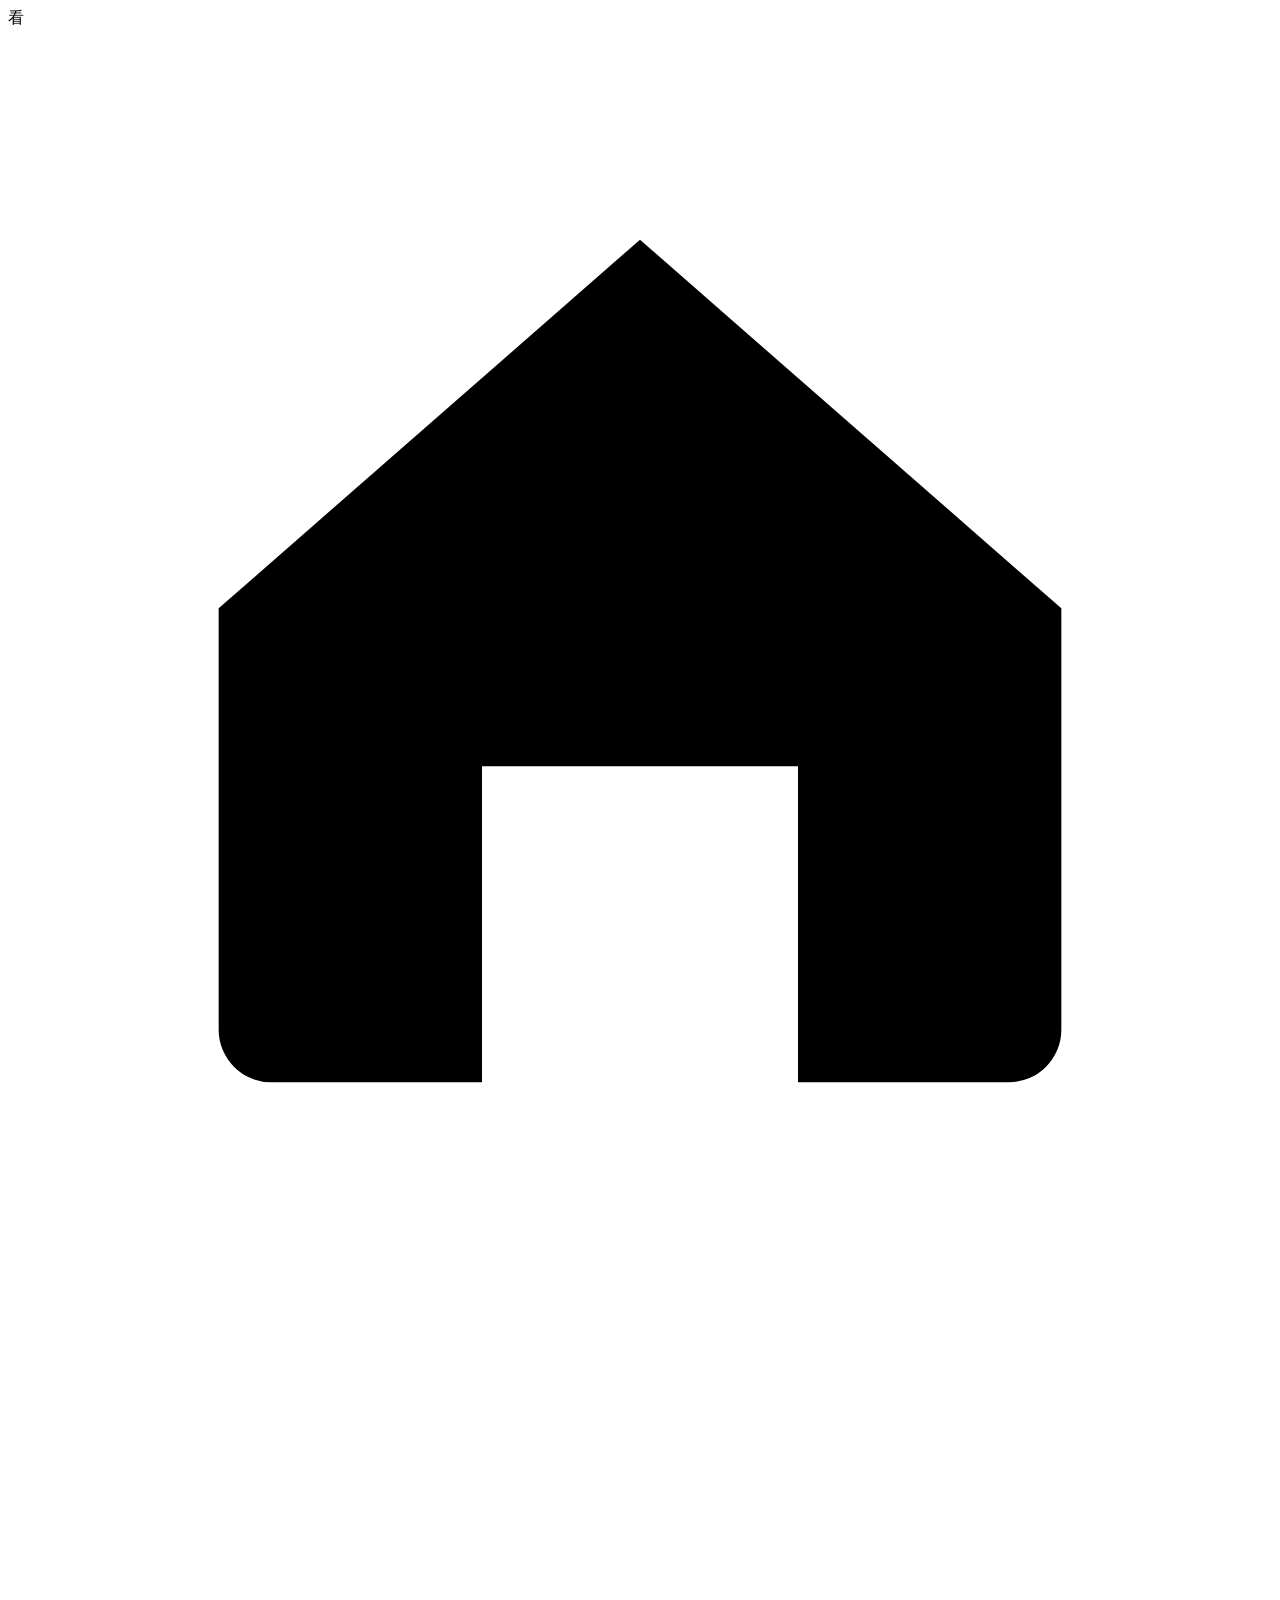
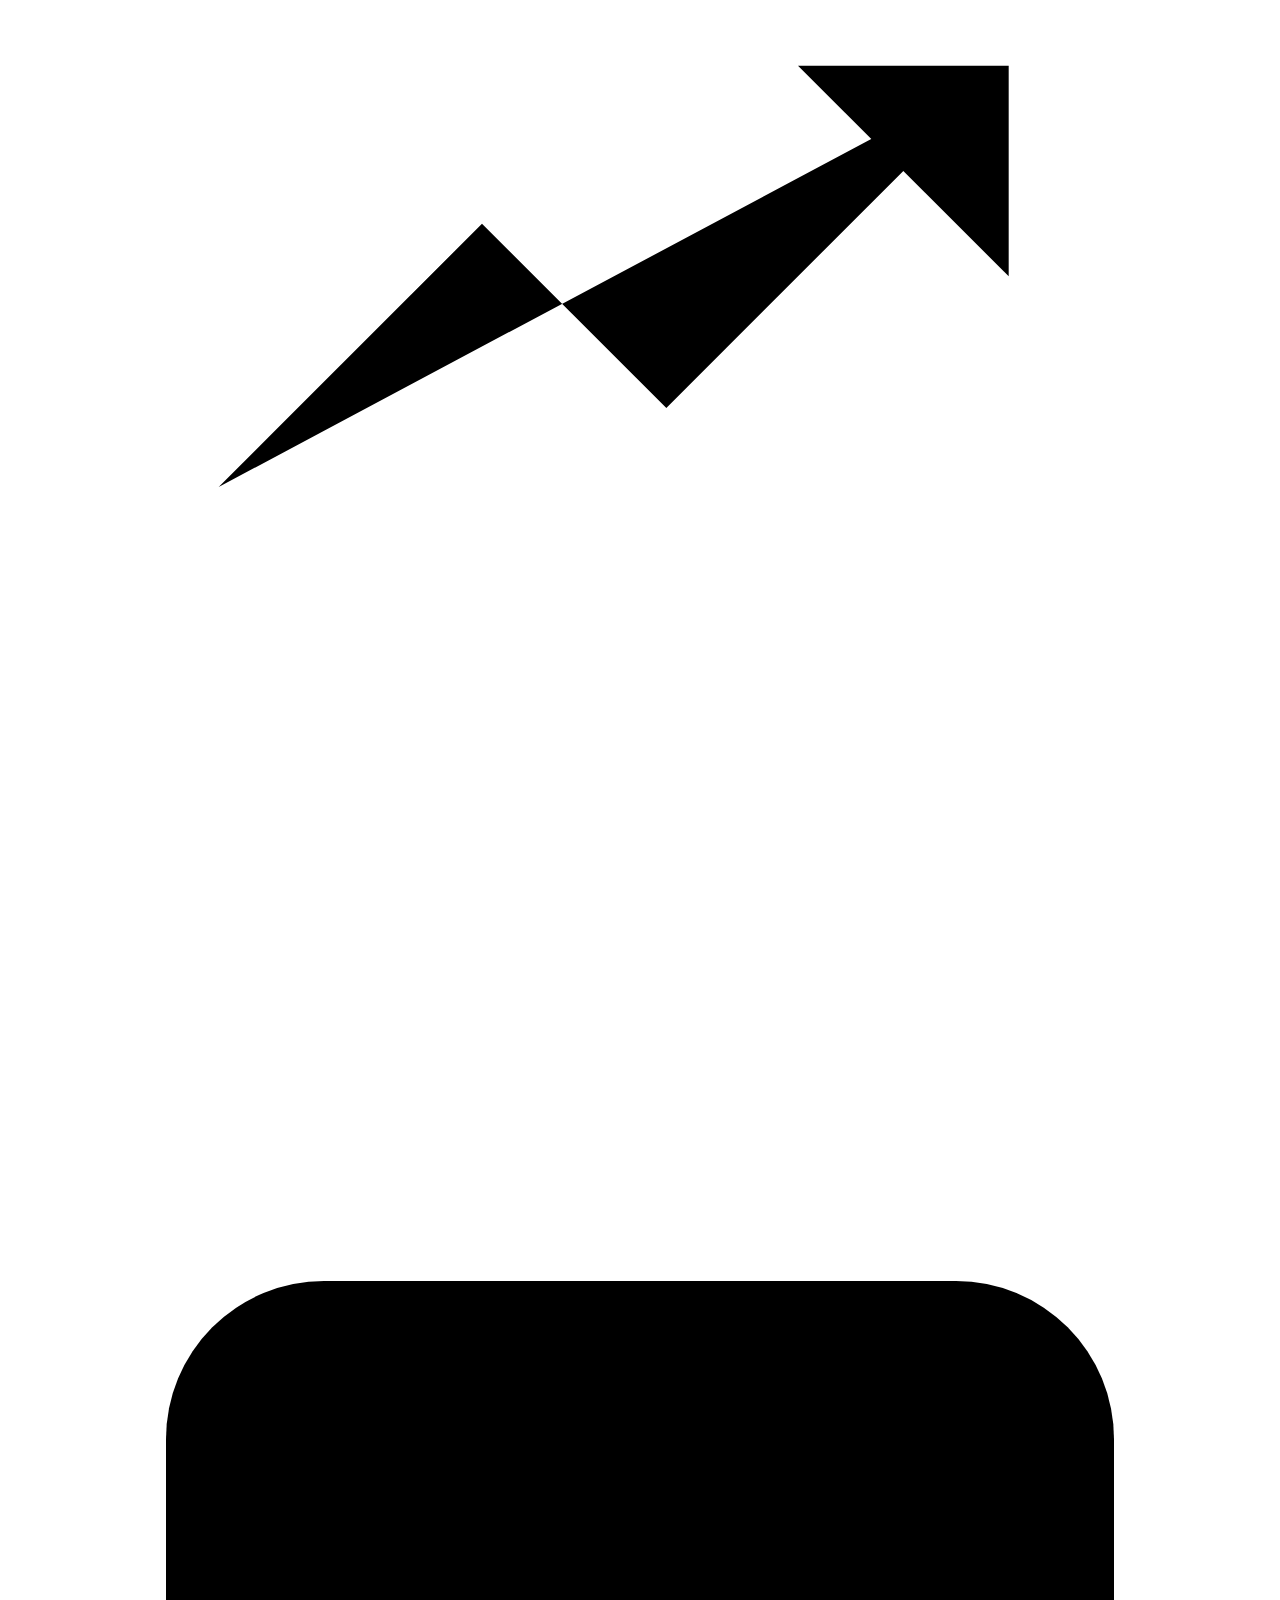
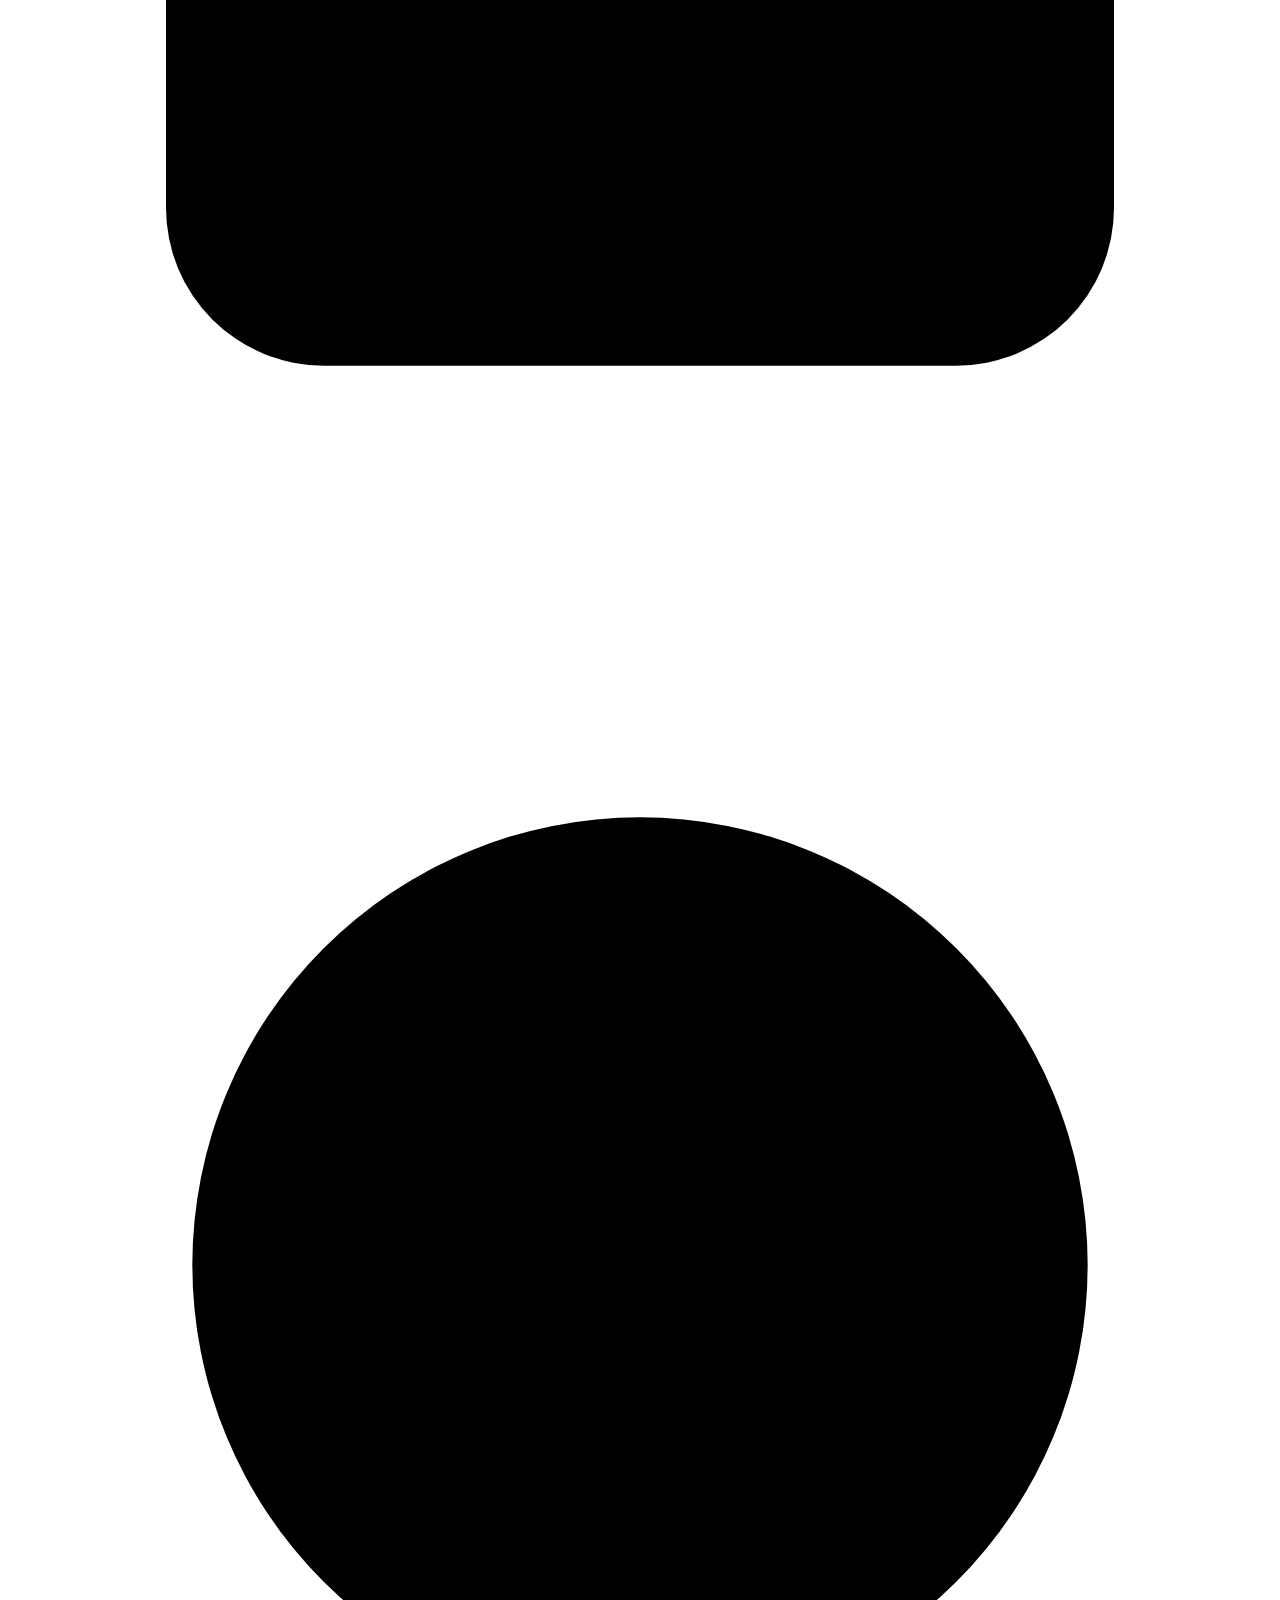
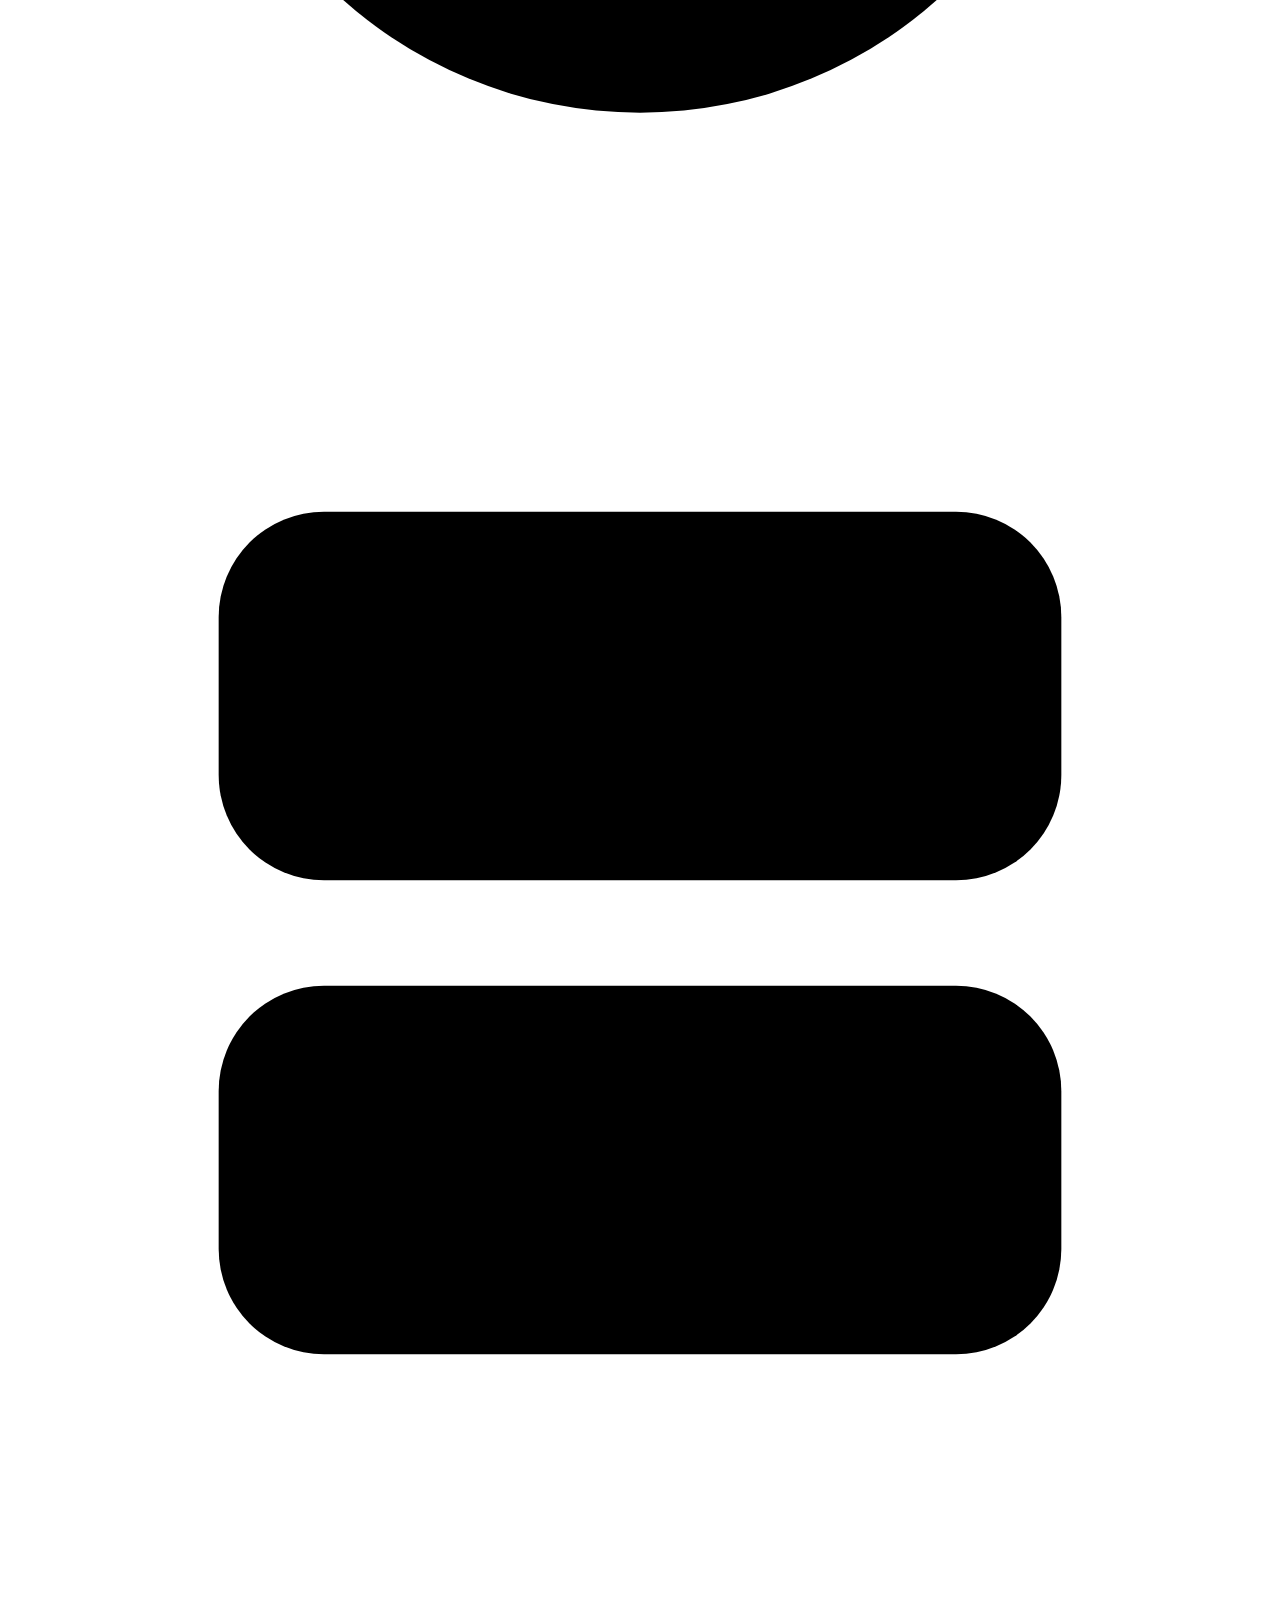
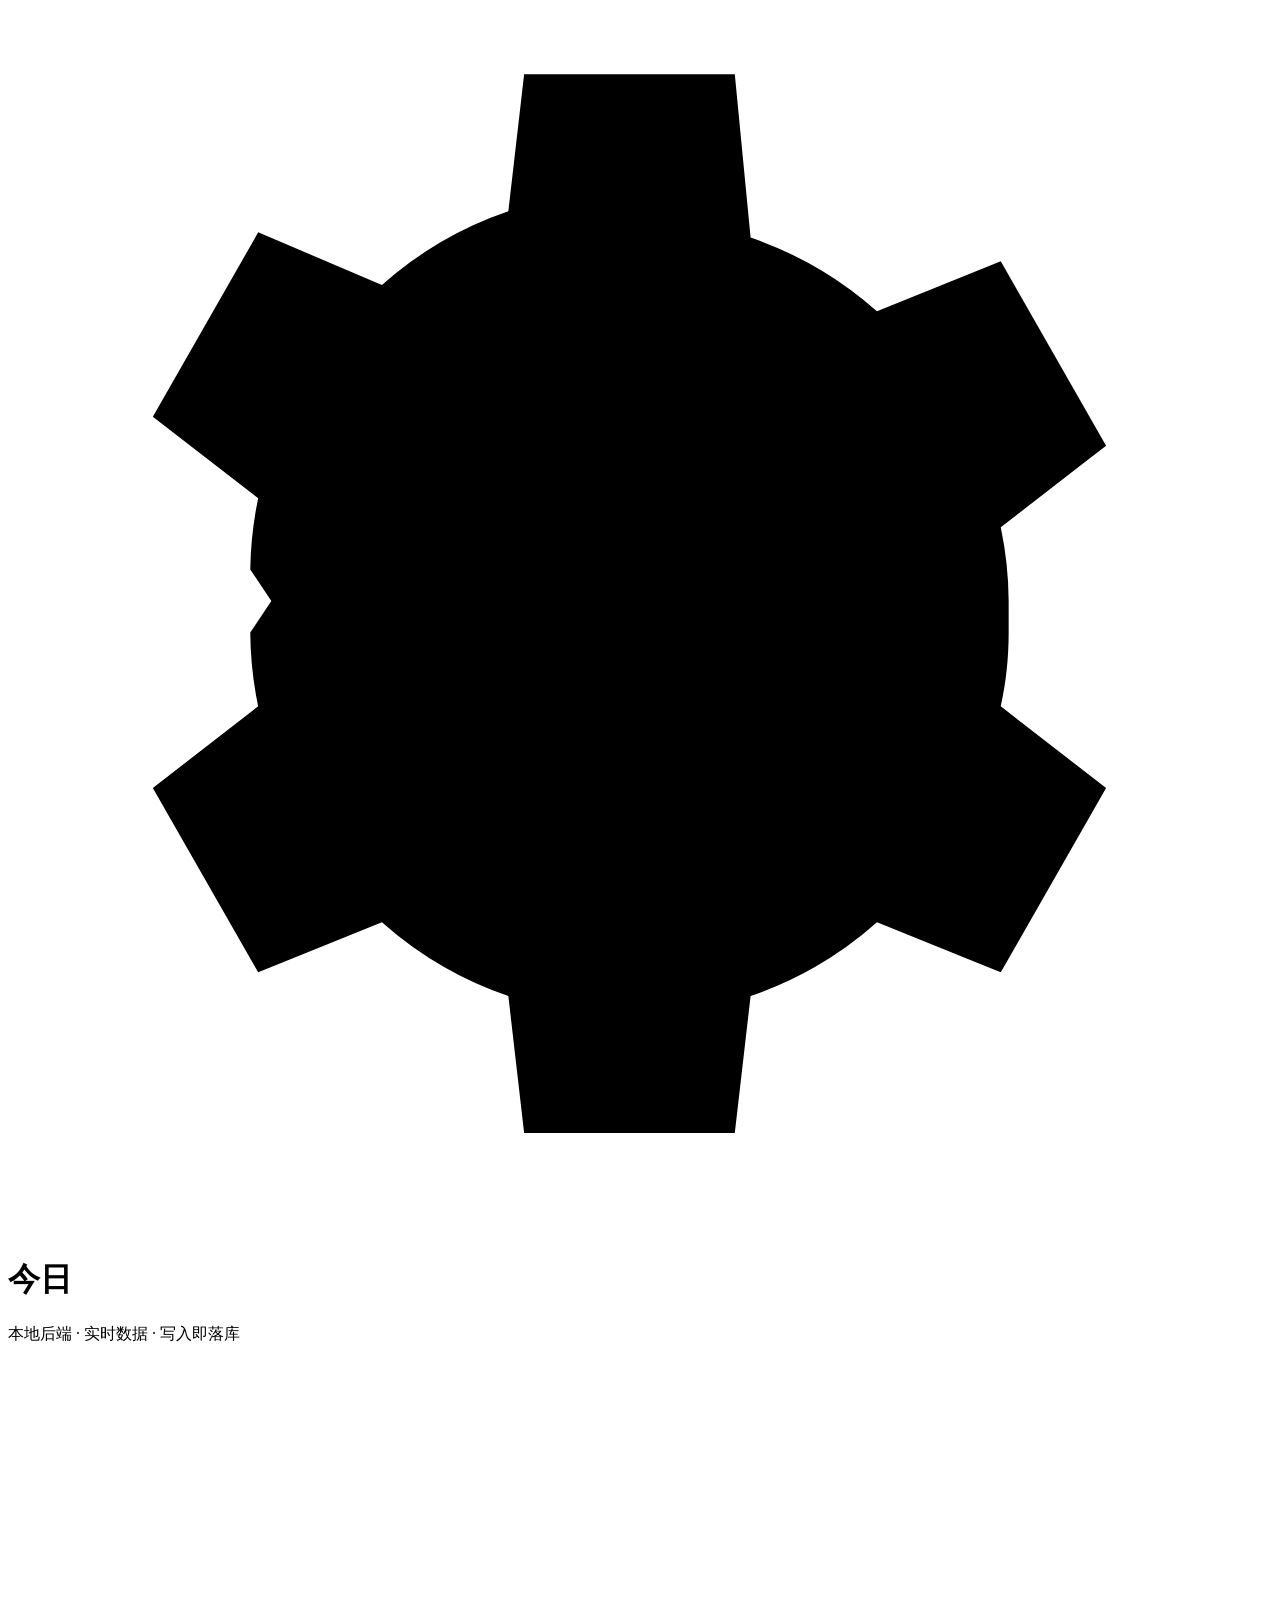
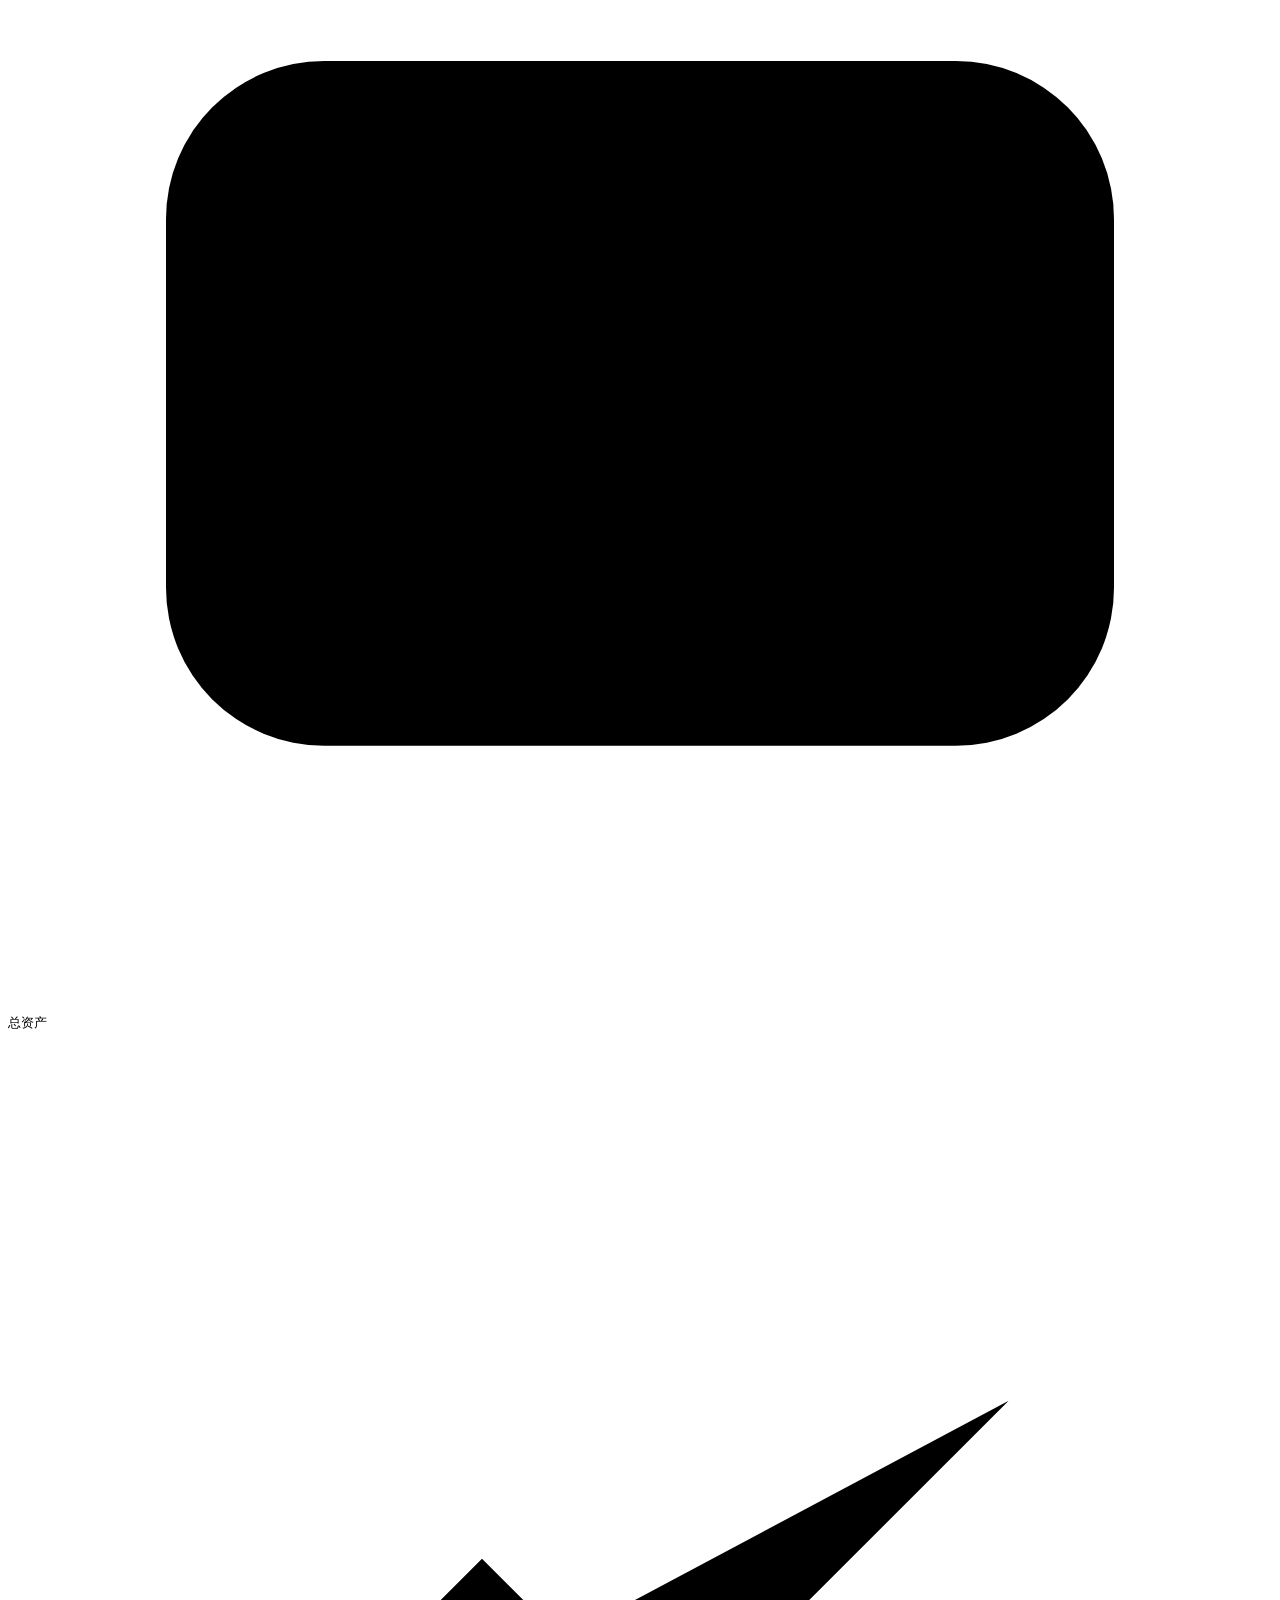
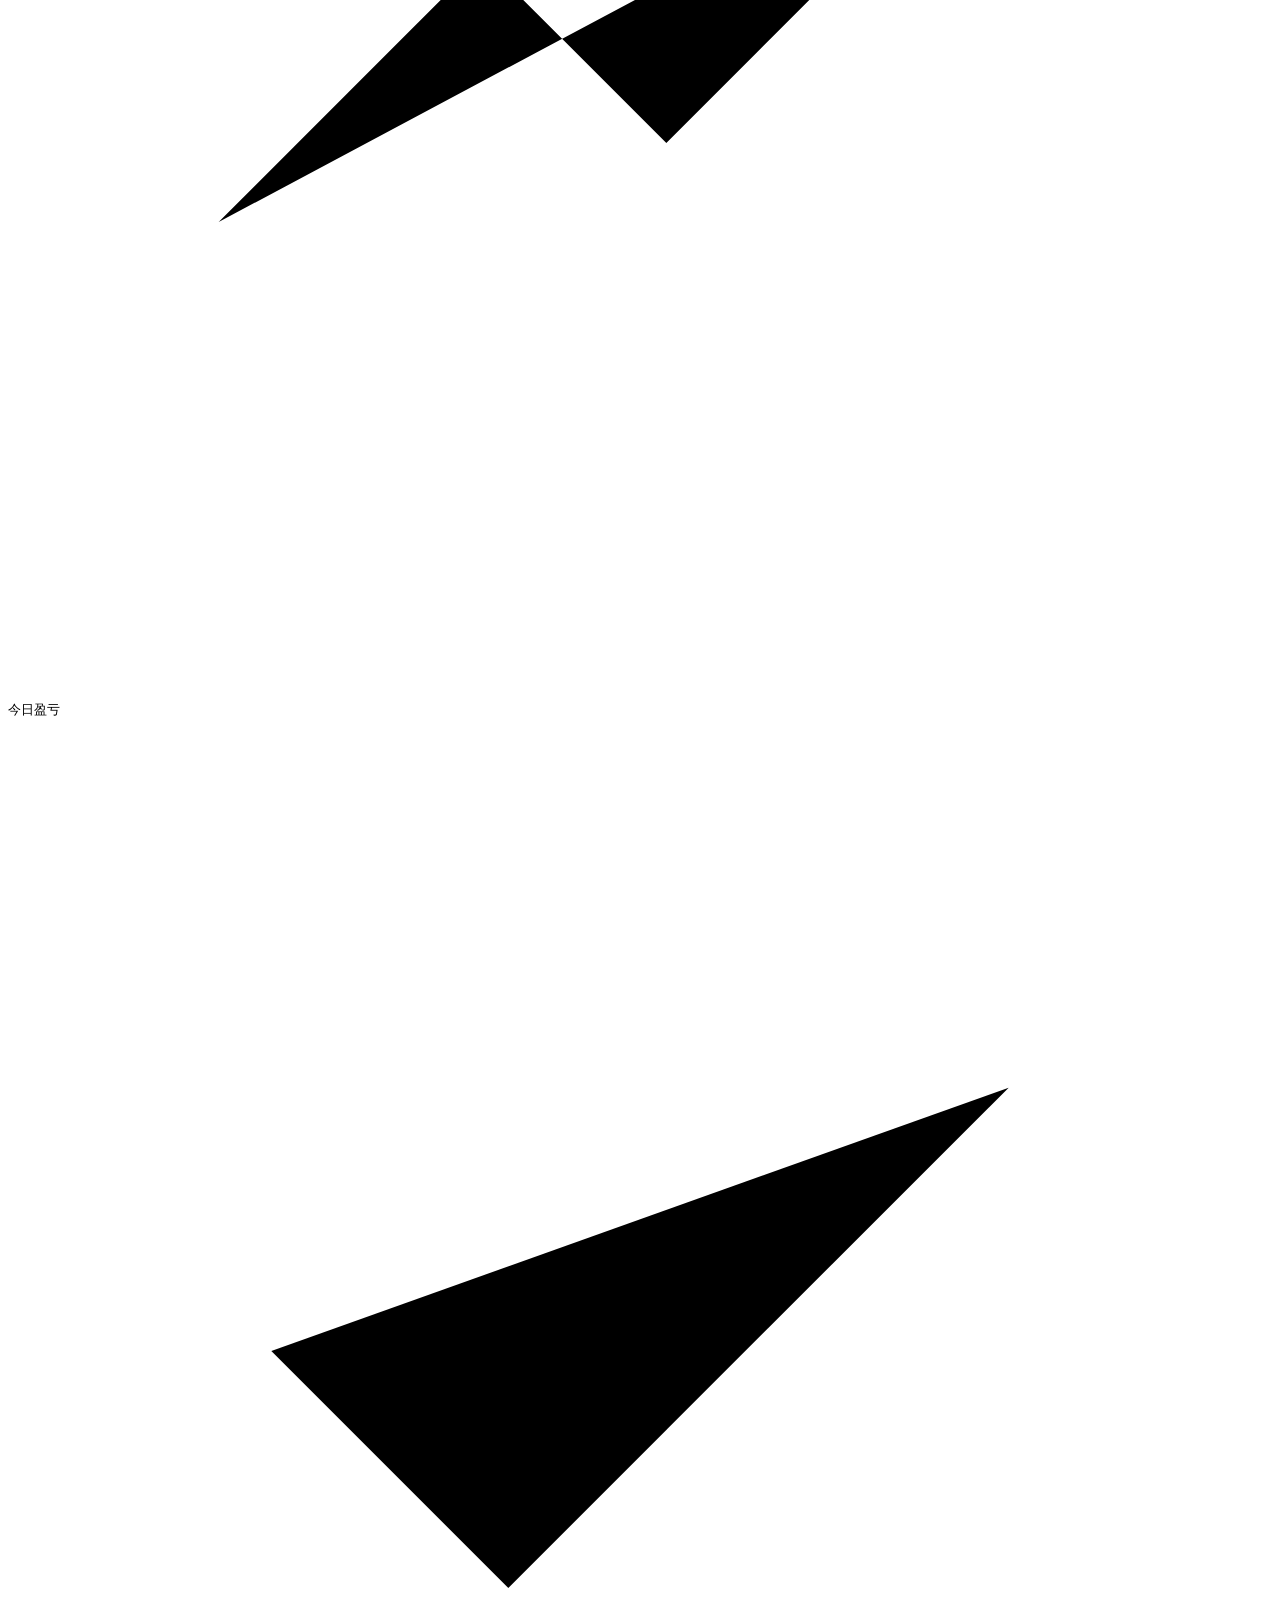
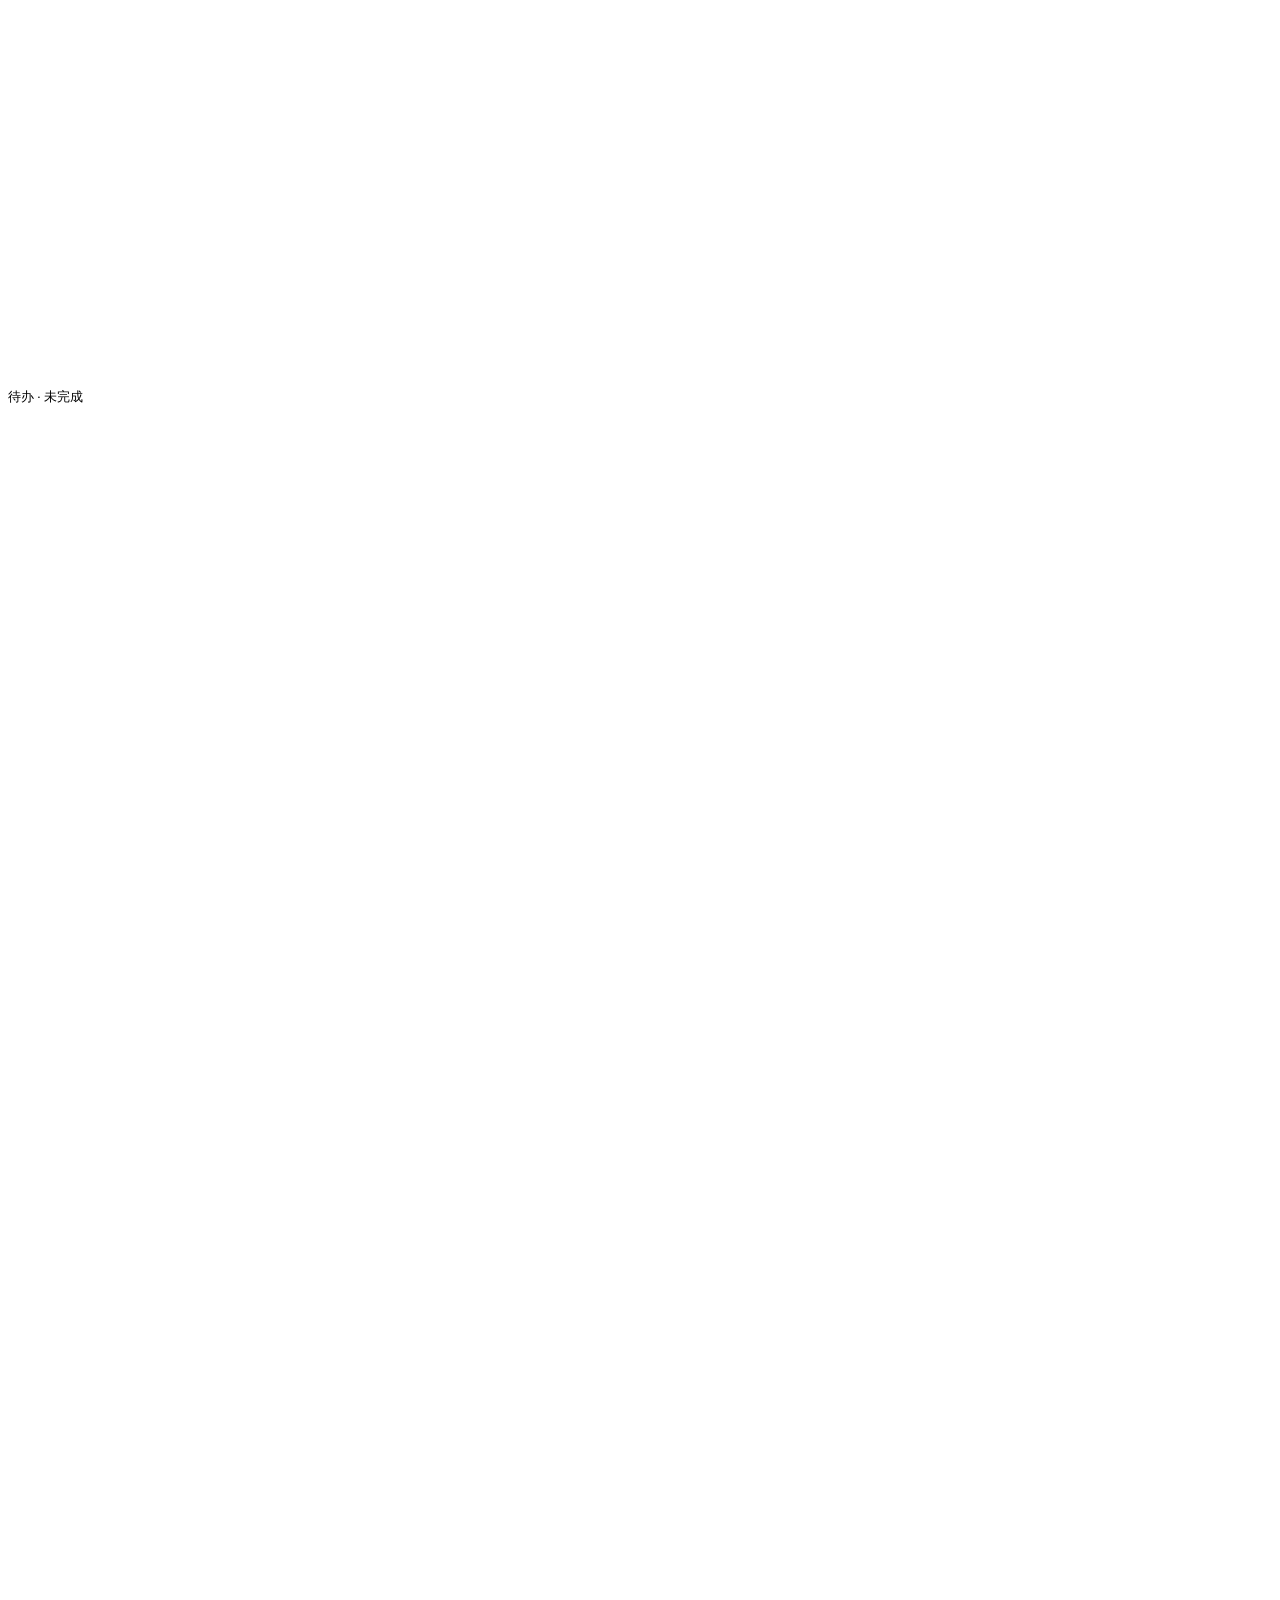
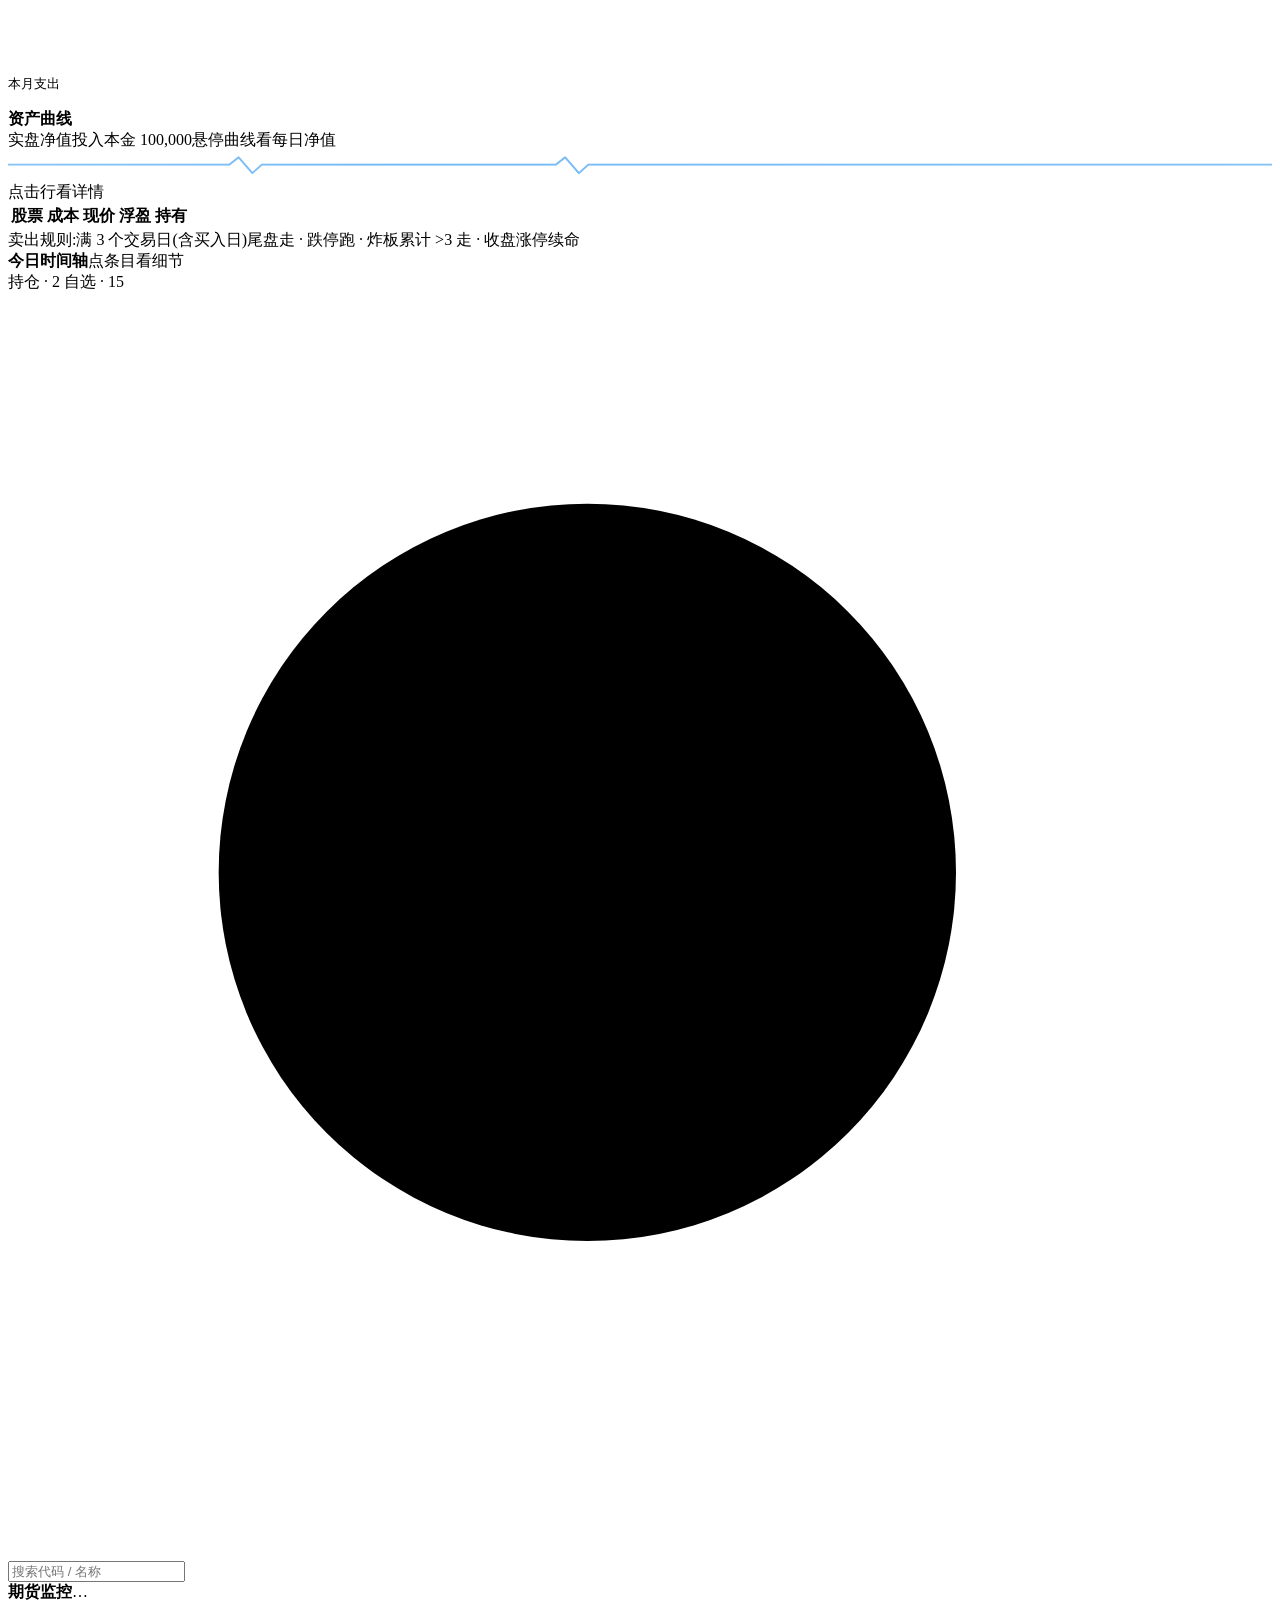
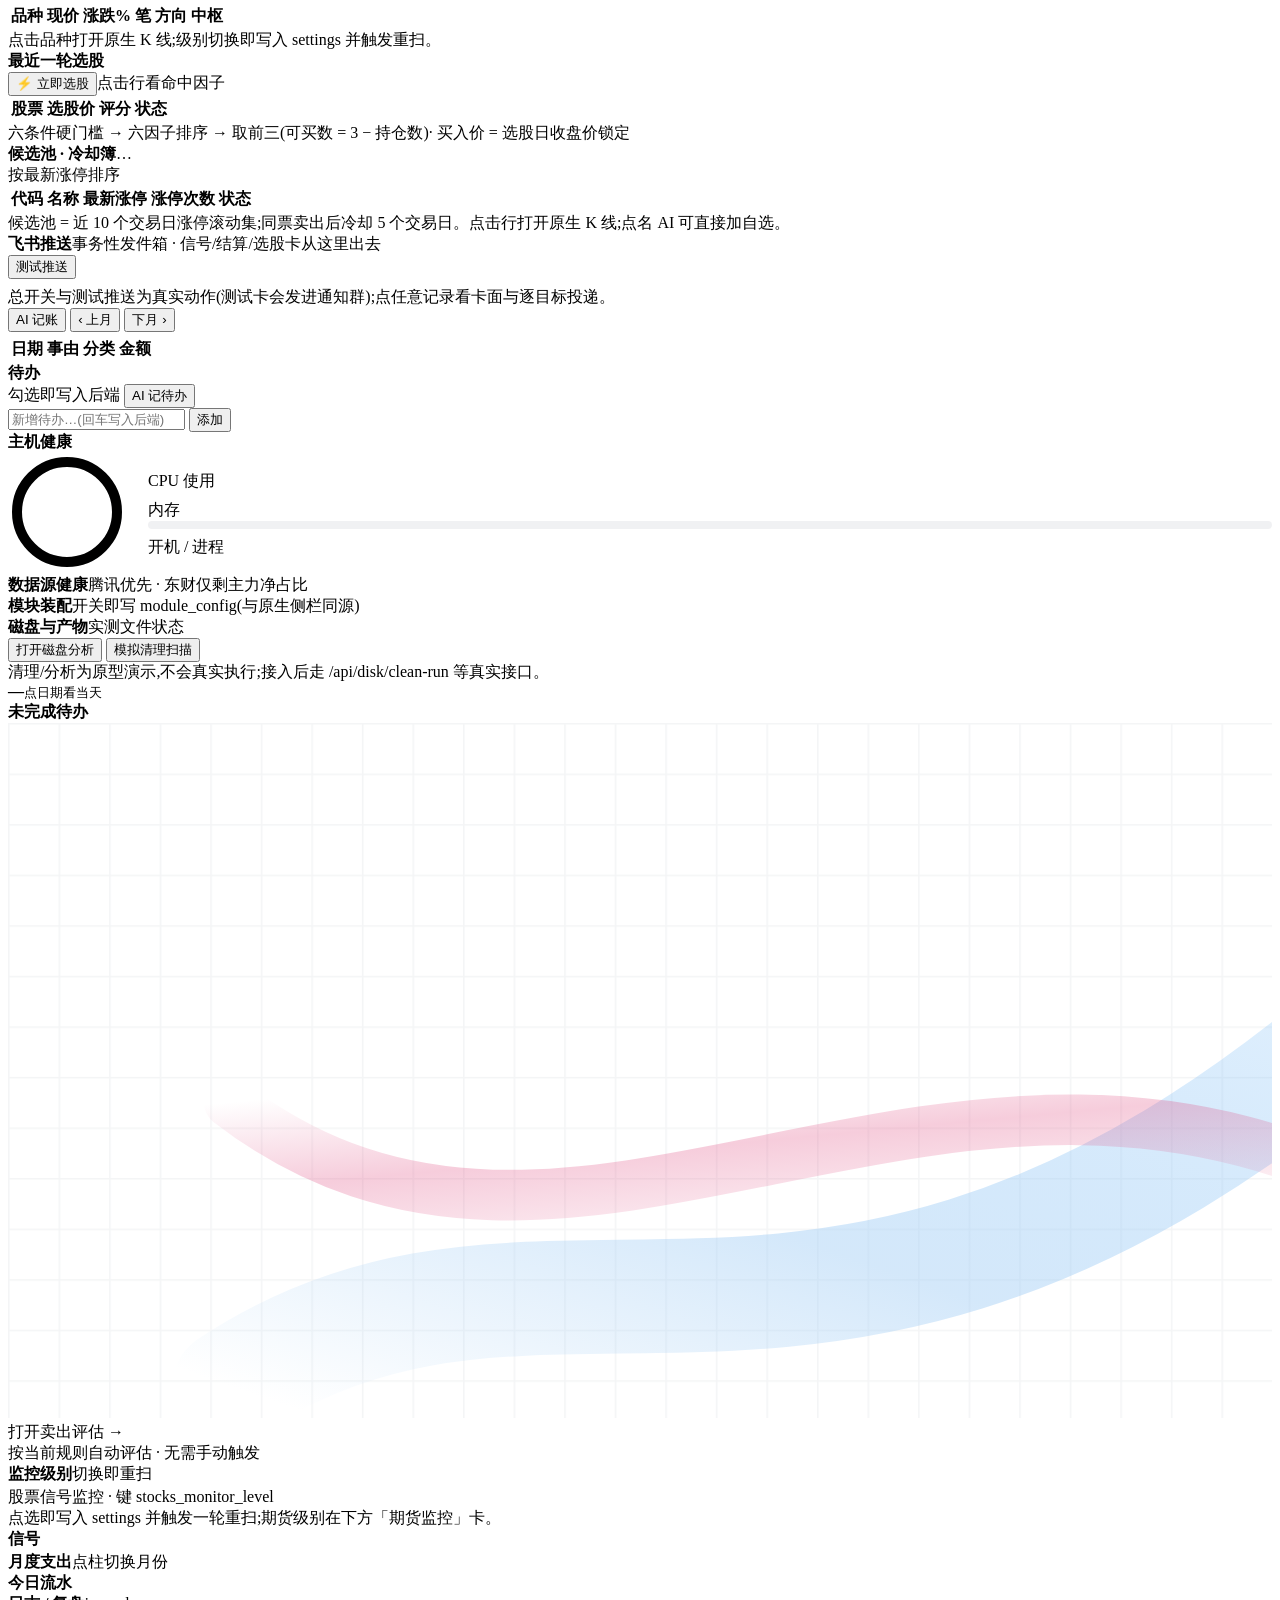
==== server/static/index.html @ 1244ab83 "refactor: Web 前端拆分多文件 + 后端按域拆分 + 旧原生仪表盘归档 Legacy + 文档复核 - Web UI: watchdog_ui.html(1807行单文件) → index" ====
<!DOCTYPE html>
<html lang="zh-CN">
<head>
<meta charset="utf-8">
<title>看门狗 Watchdog</title>
<link rel="stylesheet" href="/ui-assets/css/base.css">
<link rel="stylesheet" href="/ui-assets/css/layout.css">
<link rel="stylesheet" href="/ui-assets/css/components.css">
<link rel="stylesheet" href="/ui-assets/css/themes.css">
</head>

<body>
<!-- ============ 左图标栏 ============ -->
<div class="rail">
  <div class="avatar">看</div>
  <div class="rico on" data-act="nav" data-page="today" title="今日"><svg viewBox="0 0 24 24"><path d="M4 11l8-7 8 7v8a1 1 0 0 1-1 1h-4v-6h-6v6H5a1 1 0 0 1-1-1z"/></svg></div>
  <div class="rico" data-act="nav" data-page="trade" title="交易"><svg viewBox="0 0 24 24"><path d="M4 19V5"/><path d="M4 15l5-5 3.5 3.5L19 7"/><path d="M15 7h4v4"/></svg></div>
  <div class="rico" data-act="nav" data-page="money" title="金钱"><svg viewBox="0 0 24 24"><rect x="3" y="6" width="18" height="13" rx="3"/><path d="M3 10h18M16 14.5h2"/></svg></div>
  <div class="rico" data-act="nav" data-page="time" title="时间"><svg viewBox="0 0 24 24"><circle cx="12" cy="12" r="8.5"/><path d="M12 7.5V12l3 2"/></svg></div>
  <div class="rail-div" aria-hidden="true"></div>
  <div class="rico" data-act="nav" data-page="sys" title="系统"><svg viewBox="0 0 24 24"><rect x="4" y="4" width="16" height="7" rx="2"/><rect x="4" y="13" width="16" height="7" rx="2"/><path d="M8 7.5h.01M8 16.5h.01"/></svg></div>
  <div class="sp"></div>
  <div class="rico" data-act="open-settings" title="设置(原生窗口)"><svg viewBox="0 0 24 24"><circle cx="12" cy="12" r="3.2"/><path d="M19 12a7 7 0 0 0-.15-1.4l2-1.55-2-3.5-2.35.95a7 7 0 0 0-2.4-1.4L13.8 2h-4l-.3 2.6a7 7 0 0 0-2.4 1.4L4.75 5 2.75 8.5l2 1.55A7 7 0 0 0 4.6 11.4L5 12l-.4.6a7 7 0 0 0 .15 1.4l-2 1.55 2 3.5 2.35-.95a7 7 0 0 0 2.4 1.4l.3 2.6h4l.3-2.6a7 7 0 0 0 2.4-1.4l2.35.95 2-3.5-2-1.55c.1-.45.15-.92.15-1.4z"/></svg></div>
</div>

<!-- ============ 内容区(与左栏等高对齐) ============ -->
<div class="content">
<div class="main">
  <div class="head">
    <h1 id="pageTitle">今日</h1>
    <span class="sub" id="pageSub"></span>
    <span class="chip">本地后端 · 实时数据 · 写入即落库</span>
  </div>

  <!-- ===== 今日 ===== -->
  <div class="page on" id="page-today">
    <div class="card hero">
      <div class="pills">
        <div class="pill p1" data-act="nav" data-page="trade">
          <div class="ic"><svg viewBox="0 0 24 24"><rect x="3" y="6" width="18" height="13" rx="3"/><path d="M3 10h18M16 14.5h2"/></svg></div>
          <div><small>总资产</small><b class="num" id="kpi-total"></b><span class="s2" id="kpi-cashmv"></span></div></div>
        <div class="pill p2" data-act="nav" data-page="trade">
          <div class="ic"><svg viewBox="0 0 24 24"><path d="M4 15l5-5 3.5 3.5L19 7"/></svg></div>
          <div><small>今日盈亏</small><b class="num" id="kpi-day"></b><span class="s2" id="kpi-day2"></span></div></div>
        <div class="pill p3" data-act="nav" data-page="time">
          <div class="ic"><svg viewBox="0 0 24 24"><path d="M5 12l4.5 4.5L19 7"/></svg></div>
          <div><small>待办 · 未完成</small><b class="num" id="kpi-todo"></b><span class="s2" id="kpi-todo2"></span></div></div>
        <div class="pill p4" data-act="nav" data-page="money">
          <div class="ic"><svg viewBox="0 0 24 24"><path d="M4 19V5"/><path d="M8 19v-6M12 19V9M16 19v-4M20 19v-7"/></svg></div>
          <div><small>本月支出</small><b class="num" id="kpi-exp"></b><span class="s2" id="kpi-exp2"></span></div></div>
      </div>

      <div class="chead" style="margin-top:16px"><b>资产曲线</b><span class="tagsm" id="curveRangeTag"></span>
        <div class="r" id="rangeSeg"></div></div>
      <div class="stats" id="curveStats"></div>
      <div class="legend"><span><i class="lg-a"></i>实盘净值</span><span id="lgBaseWrap"><i class="lg-b"></i>投入本金 100,000</span><span class="tsmall" style="margin-left:auto">悬停曲线看每日净值</span></div>
      <div class="chartwrap"><div id="chartBox"></div><div class="tip" id="chartTip"></div></div>
      <svg class="pulse" viewBox="0 0 1200 26" preserveAspectRatio="none" aria-hidden="true">
        <defs><linearGradient id="pulseg" x1="0" y1="0" x2="1" y2="0">
          <stop offset="0%" stop-color="#7ABBF6" stop-opacity=".08"/>
          <stop offset="30%" stop-color="#7ABBF6" stop-opacity=".62"/>
          <stop offset="100%" stop-color="#65B2F6" stop-opacity=".2"/>
        </linearGradient></defs>
        <path d="M0 13 H210 l9 -7 l13 15 l9 -8 H520 l9 -7 l13 15 l9 -8 H1200" fill="none"
          stroke="url(#pulseg)" stroke-width="1.7" stroke-linecap="round" stroke-linejoin="round"/>
        <path class="psweep" d="M0 13 H210 l9 -7 l13 15 l9 -8 H520 l9 -7 l13 15 l9 -8 H1200" fill="none"
          stroke="#65B2F6" stroke-opacity=".75" stroke-width="1.7" stroke-linecap="round" stroke-linejoin="round"/>
      </svg>
    </div>

    <div class="card">
      <div class="chead"><b id="holdTitle"></b><span class="tagsm" id="holdRule"></span>
        <div class="r"><span class="tsmall">点击行看详情</span></div></div>
      <table><thead><tr><th>股票</th><th class="num">成本</th><th class="num">现价</th><th class="num">浮盈</th><th>持有</th></tr></thead>
      <tbody id="holdBody"></tbody></table>
      <div class="footnote">卖出规则:满 3 个交易日(含买入日)尾盘走 · 跌停跑 · 炸板累计 &gt;3 走 · 收盘涨停续命</div>
    </div>

    <div class="card">
      <div class="chead"><b>今日时间轴</b><span class="tagsm">点条目看细节</span></div>
      <div id="tlBody"></div>
    </div>
  </div>

  <!-- ===== 交易 ===== -->
  <div class="page" id="page-trade">
    <div class="pills" id="idxPills"></div>
    <div class="card">
      <div class="chead">
        <div class="seg" id="tradeSeg">
          <span data-act="seg" data-v="hold" class="on">持仓 · 2</span>
          <span data-act="seg" data-v="watch">自选 · 15</span>
        </div>
        <div class="r"><div class="srch"><svg viewBox="0 0 24 24"><circle cx="11" cy="11" r="7"/><path d="M20 20l-3.5-3.5"/></svg>
          <input id="watchQ" placeholder="搜索代码 / 名称" autocomplete="off"></div></div>
      </div>
      <div id="tradeBody"></div>
      <div class="footnote" id="tradeNote"></div>
    </div>
    <div class="card">
      <div class="chead"><b>期货监控</b><span class="tagsm" id="futMeta">…</span>
        <div class="r"><div class="lvs" id="lvFut" style="flex-wrap:wrap;justify-content:flex-end"></div></div></div>
      <table><thead><tr><th>品种</th><th class="num">现价</th><th class="num">涨跌%</th><th class="num">笔</th><th>方向</th><th>中枢</th></tr></thead>
      <tbody id="futBody"></tbody></table>
      <div class="footnote">点击品种打开原生 K 线;级别切换即写入 settings 并触发重扫。</div>
    </div>
    <div class="card">
      <div class="chead"><b>最近一轮选股</b><span class="tagsm" id="pickTag"></span>
        <div class="r"><button class="btn ghost" data-act="sel-run">⚡ 立即选股</button><span class="tsmall">点击行看命中因子</span></div></div>
      <table><thead><tr><th>股票</th><th class="num">选股价</th><th class="num">评分</th><th>状态</th></tr></thead>
      <tbody id="pickBody"></tbody></table>
      <div class="footnote">六条件硬门槛 → 六因子排序 → 取前三(可买数 = 3 − 持仓数)· 买入价 = 选股日收盘价锁定</div>
    </div>
    <div class="card">
      <div class="chead"><b>候选池 · 冷却簿</b><span class="tagsm" id="poolTag">…</span>
        <div class="r"><span class="tsmall">按最新涨停排序</span>
          <span class="ptoggle" id="poolColl" data-act="pool-toggle" style="display:none;margin-top:0;padding:4px 12px">收起 ▴</span></div></div>
      <div id="coolBody"></div>
      <table><thead><tr><th>代码</th><th>名称</th><th>最新涨停</th><th class="num">涨停次数</th><th>状态</th></tr></thead>
      <tbody id="poolBody"></tbody></table>
      <div class="footnote">候选池 = 近 10 个交易日涨停滚动集;同票卖出后冷却 5 个交易日。点击行打开原生 K 线;点名 AI 可直接加自选。</div>
    </div>
    <div class="card">
      <div class="chead"><b>飞书推送</b><span class="tagsm">事务性发件箱 · 信号/结算/选股卡从这里出去</span>
        <div class="r">
          <span class="lv" id="pushMasterChip" data-act="push-master" title="真实开关:off 时只入箱留档,不发送"></span>
          <button class="btn ghost" data-act="push-test">测试推送</button>
        </div></div>
      <div class="chwrap" id="pushChannels"></div>
      <div class="stats" id="pushStats"></div>
      <div id="pushBody" style="margin-top:8px"></div>
      <div class="footnote">总开关与测试推送为真实动作(测试卡会发进通知群);点任意记录看卡面与逐目标投递。</div>
    </div>
  </div>

  <!-- ===== 金钱 ===== -->
  <div class="page" id="page-money">
    <div class="card">
      <div class="chead"><b id="mMoneyTitle"></b>
        <div class="r"><button class="btn ghost" data-act="ai-open" data-intent="ledger">AI 记账</button>
          <button class="btn ghost" data-act="month-shift" data-d="-1">‹ 上月</button>
          <button class="btn ghost" data-act="month-shift" data-d="1">下月 ›</button></div></div>
      <div class="stats" id="moneyStats"></div>
      <div class="hits" style="margin-top:4px" id="moneyCats"></div>
      <div class="chips" id="moneyChips"></div>
      <table><thead><tr><th>日期</th><th>事由</th><th>分类</th><th class="num">金额</th></tr></thead>
      <tbody id="moneyBody"></tbody></table>
      <div class="footnote" id="moneyNote"></div>
    </div>
  </div>

  <!-- ===== 时间 ===== -->
  <div class="page" id="page-time">
    <div class="card">
      <div class="chead"><b>待办</b><span class="tagsm" id="todoStat"></span>
        <div class="r"><span class="tsmall">勾选即写入后端</span>
          <button class="btn ghost" data-act="ai-open" data-intent="todo">AI 记待办</button></div></div>
      <div id="todoBody"></div>
      <div class="addbox">
        <input id="newTodo" placeholder="新增待办…(回车写入后端)" autocomplete="off">
        <button class="btn" data-act="add-todo">添加</button>
      </div>
    </div>
  </div>

  <!-- ===== 系统 ===== -->
  <div class="page" id="page-sys">
    <div class="card">
      <div class="chead"><b>主机健康</b><span class="tagsm" id="sysCollected"></span></div>
      <div style="display:flex;gap:22px;align-items:center;flex-wrap:wrap">
        <div class="ring"><svg width="118" height="118" viewBox="0 0 118 118">
          <circle cx="59" cy="59" r="50" fill="none" stroke="rgba(10,26,56,.08)" stroke-width="10"/>
          <circle id="ringArc" cx="59" cy="59" r="50" fill="none" stroke="url(#gd)" stroke-width="10" stroke-linecap="round"/>
          <defs><linearGradient id="gd" x1="0" y1="0" x2="1" y2="1"><stop offset="0%" style="stop-color:var(--viz-hi)"/><stop offset="100%" style="stop-color:var(--viz-hi2)"/></linearGradient></defs>
        </svg><div class="val"><b id="ringVal"></b><small id="ringMsg"></small></div></div>
        <div style="flex:1;min-width:260px">
          <div class="kvrow"><span>CPU 使用</span><b id="cpuUse"></b></div>
          <div class="minibars" id="cpuCores"></div>
          <div class="kvrow" style="margin-top:8px"><span>内存</span><b id="memUse"></b></div>
          <div class="bar" style="height:8px;border-radius:99px;background:rgba(10,26,56,.06);overflow:hidden" id="memBarWrap"><i id="memBar" class="bar-blue"></i></div>
          <div class="kvrow" style="margin-top:8px"><span>开机 / 进程</span><b id="uptimeProcs"></b></div>
        </div>
      </div>
    </div>
    <div class="card">
      <div class="chead"><b>数据源健康</b><span class="tagsm">腾讯优先 · 东财仅剩主力净占比</span></div>
      <div id="srcBody"></div>
    </div>
    <div class="card">
      <div class="chead"><b>模块装配</b><span class="tagsm">开关即写 module_config(与原生侧栏同源)</span></div>
      <div id="modBody"></div>
    </div>
    <div class="card">
      <div class="chead"><b>磁盘与产物</b><span class="tagsm">实测文件状态</span>
        <div class="r"><button class="btn ghost" data-act="disk-analyze">打开磁盘分析</button>
        <button class="btn" id="scanBtn" data-act="sim-scan">模拟清理扫描</button></div></div>
      <div id="fileBody"></div>
      <div class="footnote">清理/分析为原型演示,不会真实执行;接入后走 /api/disk/clean-run 等真实接口。</div>
    </div>
  </div>
</div>

<!-- ============ 右栏 ============ -->
<div class="side" id="sideCol">
  <!-- 今日右栏 -->
  <div class="page on" id="side-today">
    <div class="card">
      <div class="cal-title"><b id="calM">—</b><small id="calY">点日期看当天</small></div>
      <div class="cal" id="calGrid"></div>
      <div class="calday-detail" id="calDetail"></div>
    </div>
    <div class="card">
      <div class="chead"><b>未完成待办</b><span class="tagsm" style="margin-left:auto" id="todoCntTag"></span></div>
      <div id="sideTodoBody"></div>
    </div>
    <div class="card promo">
      <svg class="ribbon" viewBox="0 0 400 220" preserveAspectRatio="xMidYMid slice" aria-hidden="true">
        <defs>
          <linearGradient id="rb1" x1="0" y1="1" x2="1" y2="0">
            <stop offset="0%" stop-color="#A5CFF5" stop-opacity="0"/>
            <stop offset="42%" stop-color="#A5CFF5" stop-opacity=".48"/>
            <stop offset="100%" stop-color="#65B2F6" stop-opacity=".18"/>
          </linearGradient>
          <linearGradient id="rb2" x1="0" y1="0" x2="1" y2="1">
            <stop offset="0%" stop-color="#DF4B80" stop-opacity="0"/>
            <stop offset="40%" stop-color="#DF4B80" stop-opacity=".28"/>
            <stop offset="100%" stop-color="#DF4B80" stop-opacity="0"/>
          </linearGradient>
          <pattern id="pgrid" width="16" height="16" patternUnits="userSpaceOnUse">
            <path d="M16 0H0V16" fill="none" stroke="rgba(10,26,56,.045)" stroke-width="1"/>
          </pattern>
        </defs>
        <rect width="400" height="220" fill="url(#pgrid)"/>
        <path d="M70 210 C175 140, 265 245, 445 80" fill="none" stroke="url(#rb1)" stroke-width="36" stroke-linecap="round"/>
        <path d="M70 120 C180 205, 300 70, 445 155" fill="none" stroke="url(#rb2)" stroke-width="16" stroke-linecap="round"/>
      </svg>
      <b id="promoTitle"></b>
      <div class="t2" id="promoText"></div>
      <span class="btn full" data-act="sell-eval">打开卖出评估 →</span>
      <div class="mini">按当前规则自动评估 · 无需手动触发</div>
    </div>
  </div>
  <!-- 交易右栏 -->
  <div class="page" id="side-trade">
    <div class="card">
      <div class="chead"><b>监控级别</b><span class="tagsm">切换即重扫</span></div>
      <div class="footnote" style="margin-top:2px">股票信号监控 · 键 <span class="code">stocks_monitor_level</span></div>
      <div class="lvs" id="lvStock"></div>
      <div class="footnote">点选即写入 settings 并触发一轮重扫;期货级别在下方「期货监控」卡。</div>
    </div>
    <div class="card">
      <div class="chead"><b>信号</b><span class="tagsm" id="sigTag"></span></div>
      <div id="sigBody" class="footnote" style="margin-top:2px"></div>
    </div>
  </div>
  <!-- 金钱右栏 -->
  <div class="page" id="side-money">
    <div class="card">
      <div class="chead"><b>月度支出</b><span class="tagsm">点柱切换月份</span></div>
      <div class="trend" id="mTrend"></div>
    </div>
    <div class="card">
      <div class="chead"><b>今日流水</b><span class="tagsm" id="todayLedTag"></span></div>
      <div id="todayLedBody"></div>
    </div>
  </div>
  <!-- 时间右栏 -->
  <div class="page" id="side-time">
    <div class="card">
      <div class="chead"><b>日志 / 复盘</b><span class="tagsm">journal</span></div>
      <div id="journalBody"></div>
    </div>
    <div class="card">
      <div class="chead"><b>今日事件</b><span class="tagsm" id="evTag"></span></div>
      <div id="evBody" class="footnote" style="margin-top:2px"></div>
    </div>
  </div>
  <!-- 系统右栏 -->
  <div class="page" id="side-sys">
    <div class="card">
      <div class="chead"><b>服务</b><span class="tagsm">本地进程</span></div>
      <div id="svcBody"></div>
    </div>
    <div class="card">
      <div class="chead"><b>主机信息</b></div>
      <div id="hostBody"></div>
    </div>
  </div>
</div>
</div>

<div class="overlay" id="overlay" data-act="close-drawer"></div>
<aside class="drawer" id="drawer">
  <div class="dw-head">
    <div class="tt"><b id="dwTitle"></b><small id="dwSub"></small></div>
    <div class="dw-close" data-act="close-drawer"><svg width="16" height="16" viewBox="0 0 24 24" fill="none" stroke="currentColor" stroke-width="2.2" stroke-linecap="round"><path d="M6 6l12 12M18 6L6 18"/></svg></div>
  </div>
  <div class="dw-body" id="dwBody"></div>
</aside>
<!-- AI 记录:全局自然语言入口 -->
<div id="aiBar">
  <div class="ai-pill" data-act="ai-open">
    <svg class="spark" viewBox="0 0 24 24"><path d="M12 3l1.9 5.1L19 10l-5.1 1.9L12 17l-1.9-5.1L5 10l5.1-1.9L12 3Z"/><path d="M19 15l.9 2.4L22 18.3l-2.1.9L19 21.6l-.9-2.4-2.1-.9 2.1-.9L19 15Z"/></svg>
    <span>AI 记录</span><small>自然语言 → 待办 / 账目</small><kbd>A</kbd>
  </div>
</div>
<div id="aiPanel">
  <div class="ai-card">
    <div class="ai-head">
      <svg class="spark" viewBox="0 0 24 24"><path d="M12 3l1.9 5.1L19 10l-5.1 1.9L12 17l-1.9-5.1L5 10l5.1-1.9L12 3Z"/><path d="M19 15l.9 2.4L22 18.3l-2.1.9L19 21.6l-.9-2.4-2.1-.9 2.1-.9L19 15Z"/></svg>
      <b>AI 记录</b><span class="tsmall">自然语言 → 待办 / 账目</span>
      <span class="ai-close" data-act="ai-close"><svg width="13" height="13" viewBox="0 0 24 24" fill="none" stroke="currentColor" stroke-width="2.2" stroke-linecap="round"><path d="M6 6l12 12M18 6L6 18"/></svg></span>
    </div>
    <div class="ai-chips">
      <span data-act="ai-example" data-txt="明天9点提醒我交话费">明天9点提醒我交话费</span>
      <span data-act="ai-example" data-txt="午饭25块">午饭25块</span>
      <span data-act="ai-example" data-txt="打车18、奶茶9.9">打车18、奶茶9.9</span>
      <span data-act="ai-example" data-txt="今年攒下5万">今年攒下5万</span>
      <span data-act="ai-example" data-txt="这个月打车花了多少">这个月打车花了多少</span>
      <span data-act="ai-example" data-txt="贵州茅台浮盈多少">贵州茅台浮盈多少</span>
    </div>
    <div class="ai-msgs" id="aiMsgs"></div>
    <div class="ai-input">
      <div class="srch" style="flex:1"><svg viewBox="0 0 24 24"><circle cx="11" cy="11" r="7"/><path d="M20 20l-3.5-3.5"/></svg>
        <input id="aiInput" autocomplete="off"></div>
      <button class="btn" data-act="ai-send">发送</button>
    </div>
    <div class="ai-foot">走后端 ai/ask + smart-any:记录与指令直接执行(真实落库),问题走只读查询(不写库);同一句话 120 秒内防重。</div>
  </div>
</div>
<div id="toasts"></div>

<script src="/ui-assets/js/core.js"></script>
<script src="/ui-assets/js/i18n.js"></script>
<script src="/ui-assets/js/chart.js"></script>
<script src="/ui-assets/js/pages/today.js"></script>
<script src="/ui-assets/js/pages/trade.js"></script>
<script src="/ui-assets/js/pages/money.js"></script>
<script src="/ui-assets/js/pages/time.js"></script>
<script src="/ui-assets/js/pages/sys.js"></script>
<script src="/ui-assets/js/panels.js"></script>
<script src="/ui-assets/js/drawers.js"></script>
<script src="/ui-assets/js/main.js"></script>
</body>
</html>
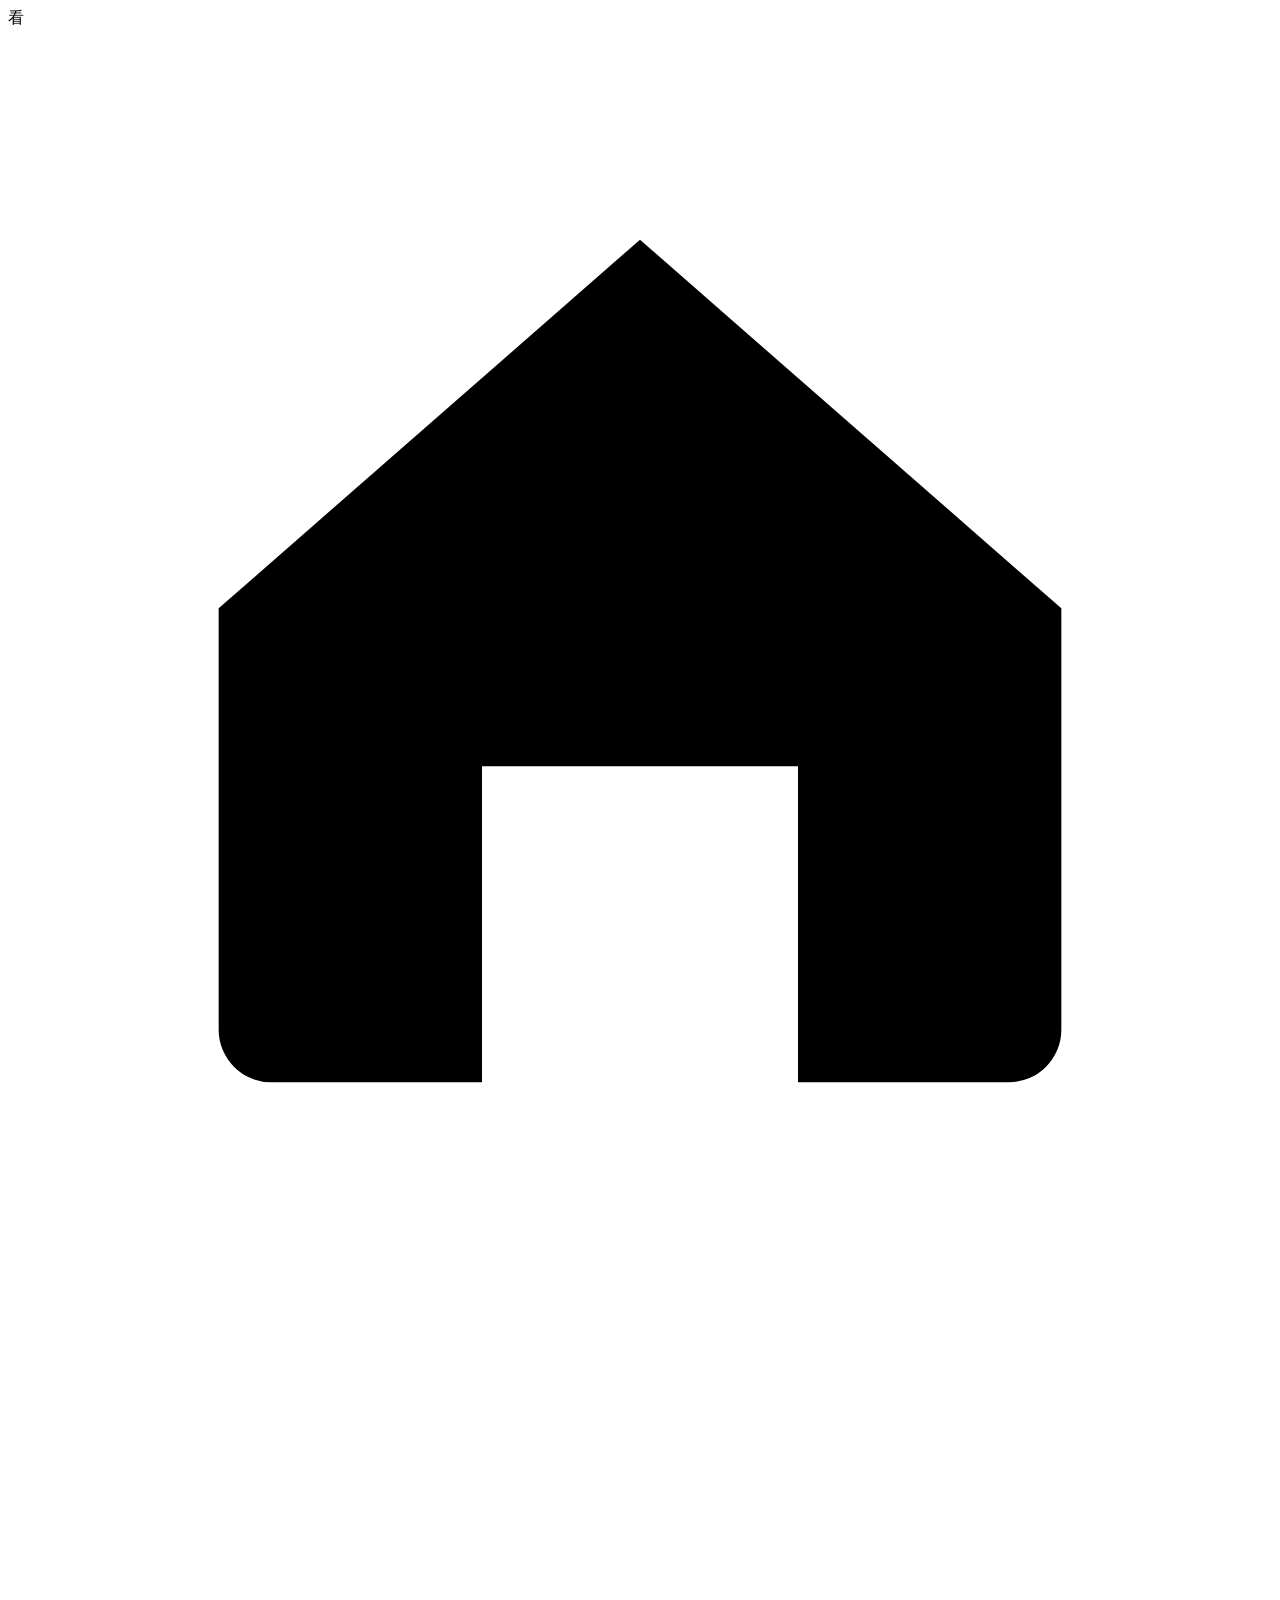
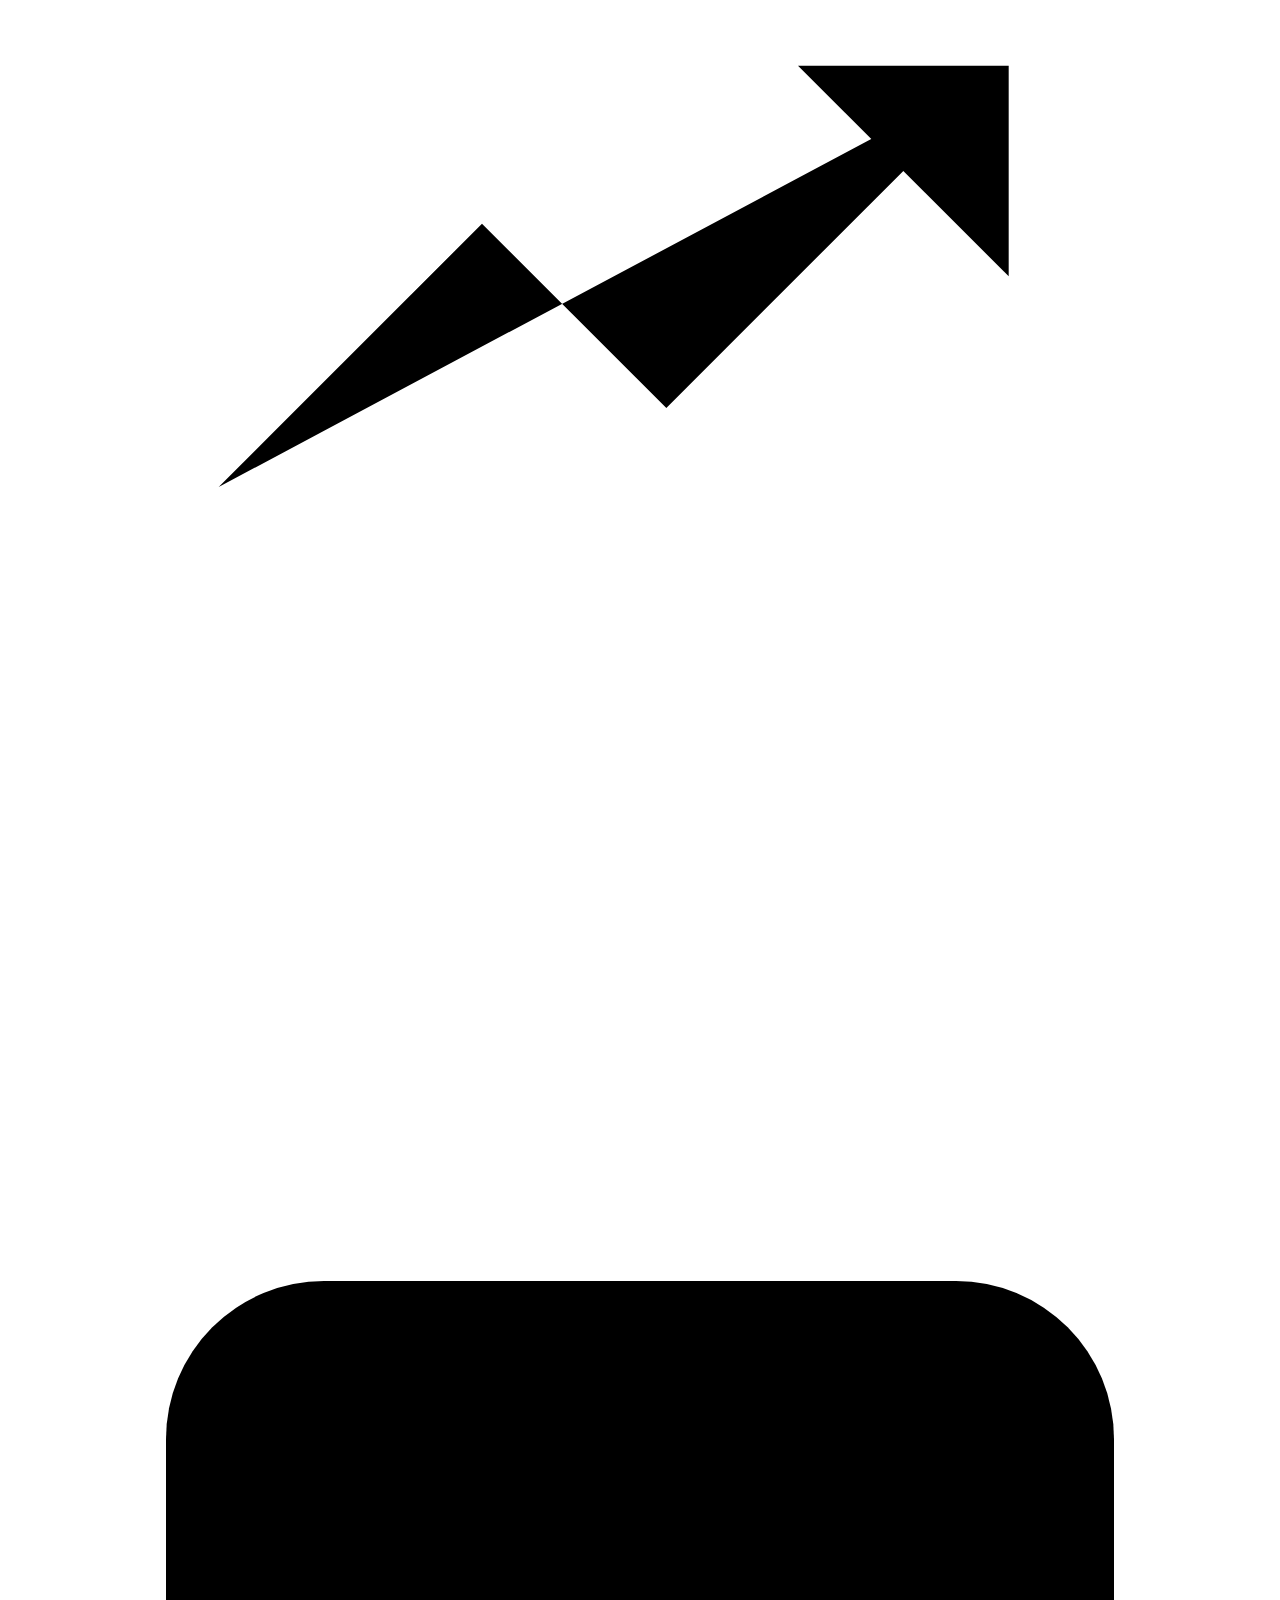
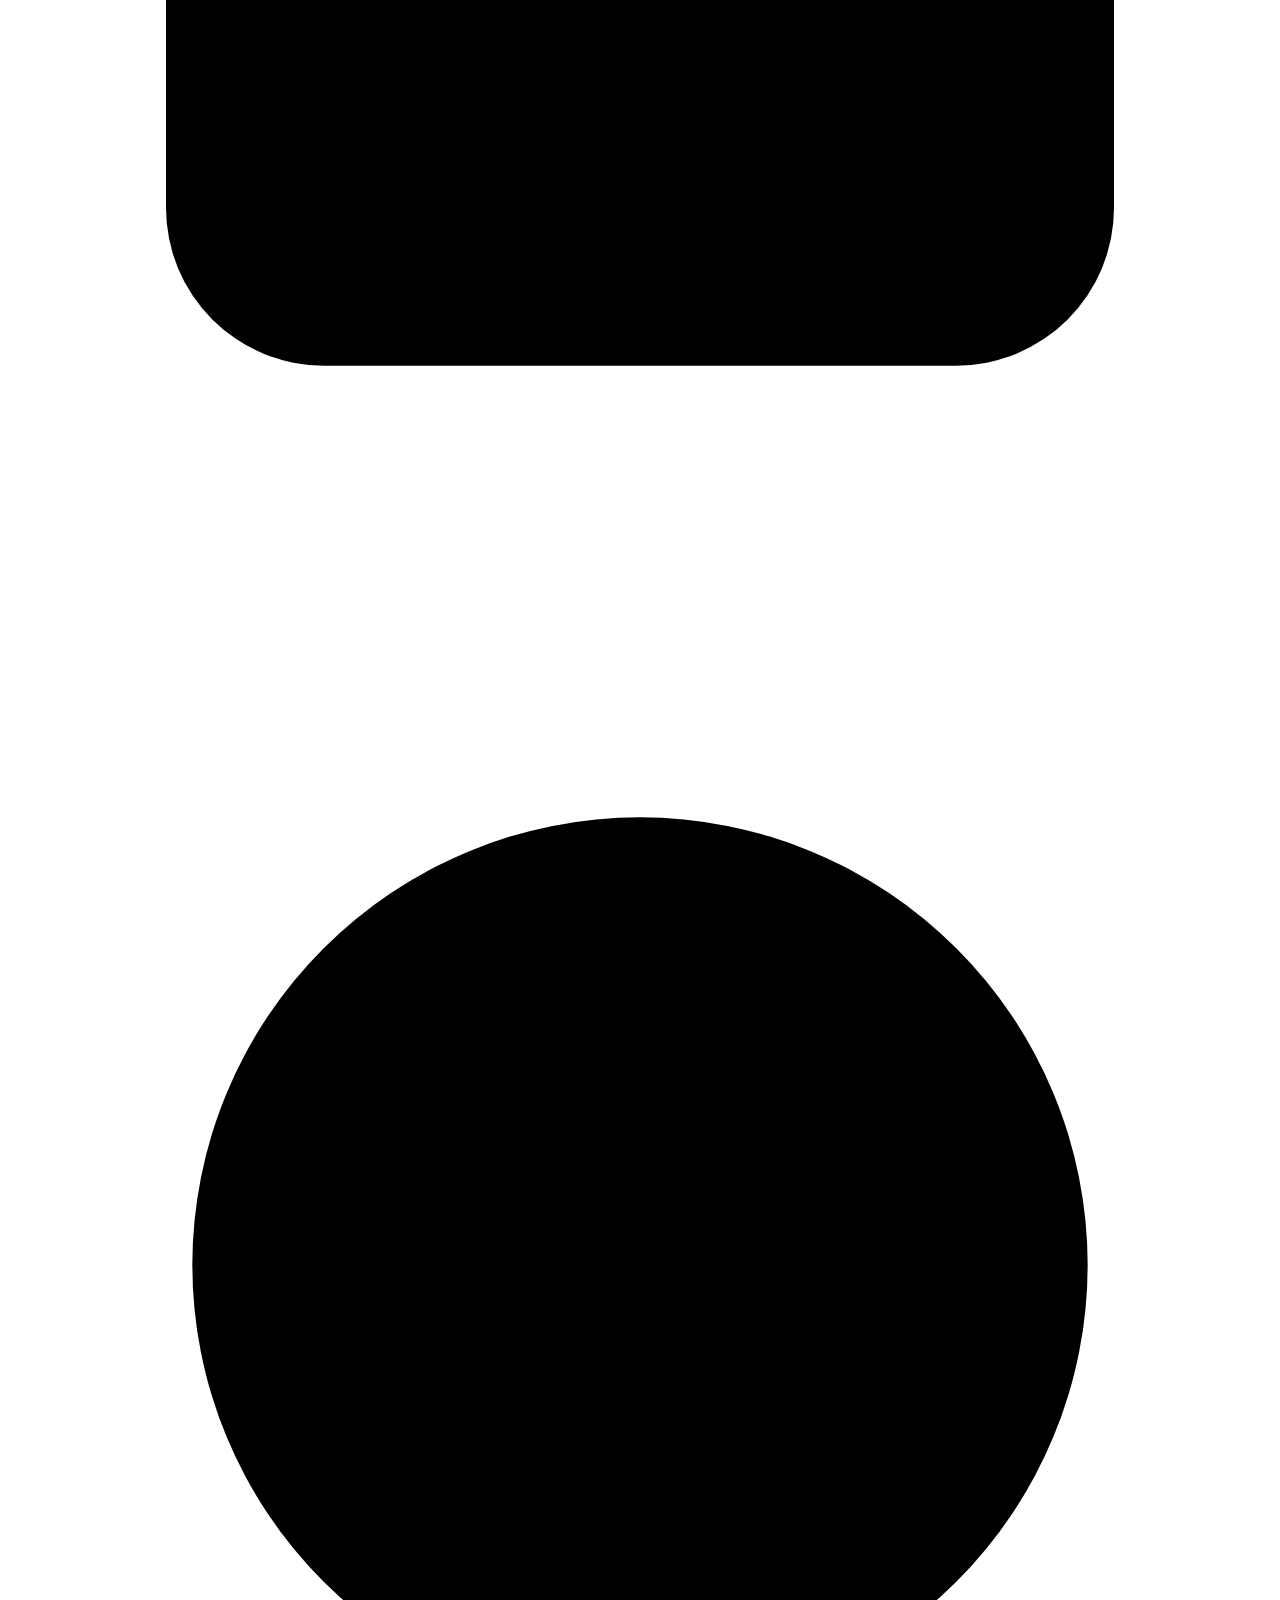
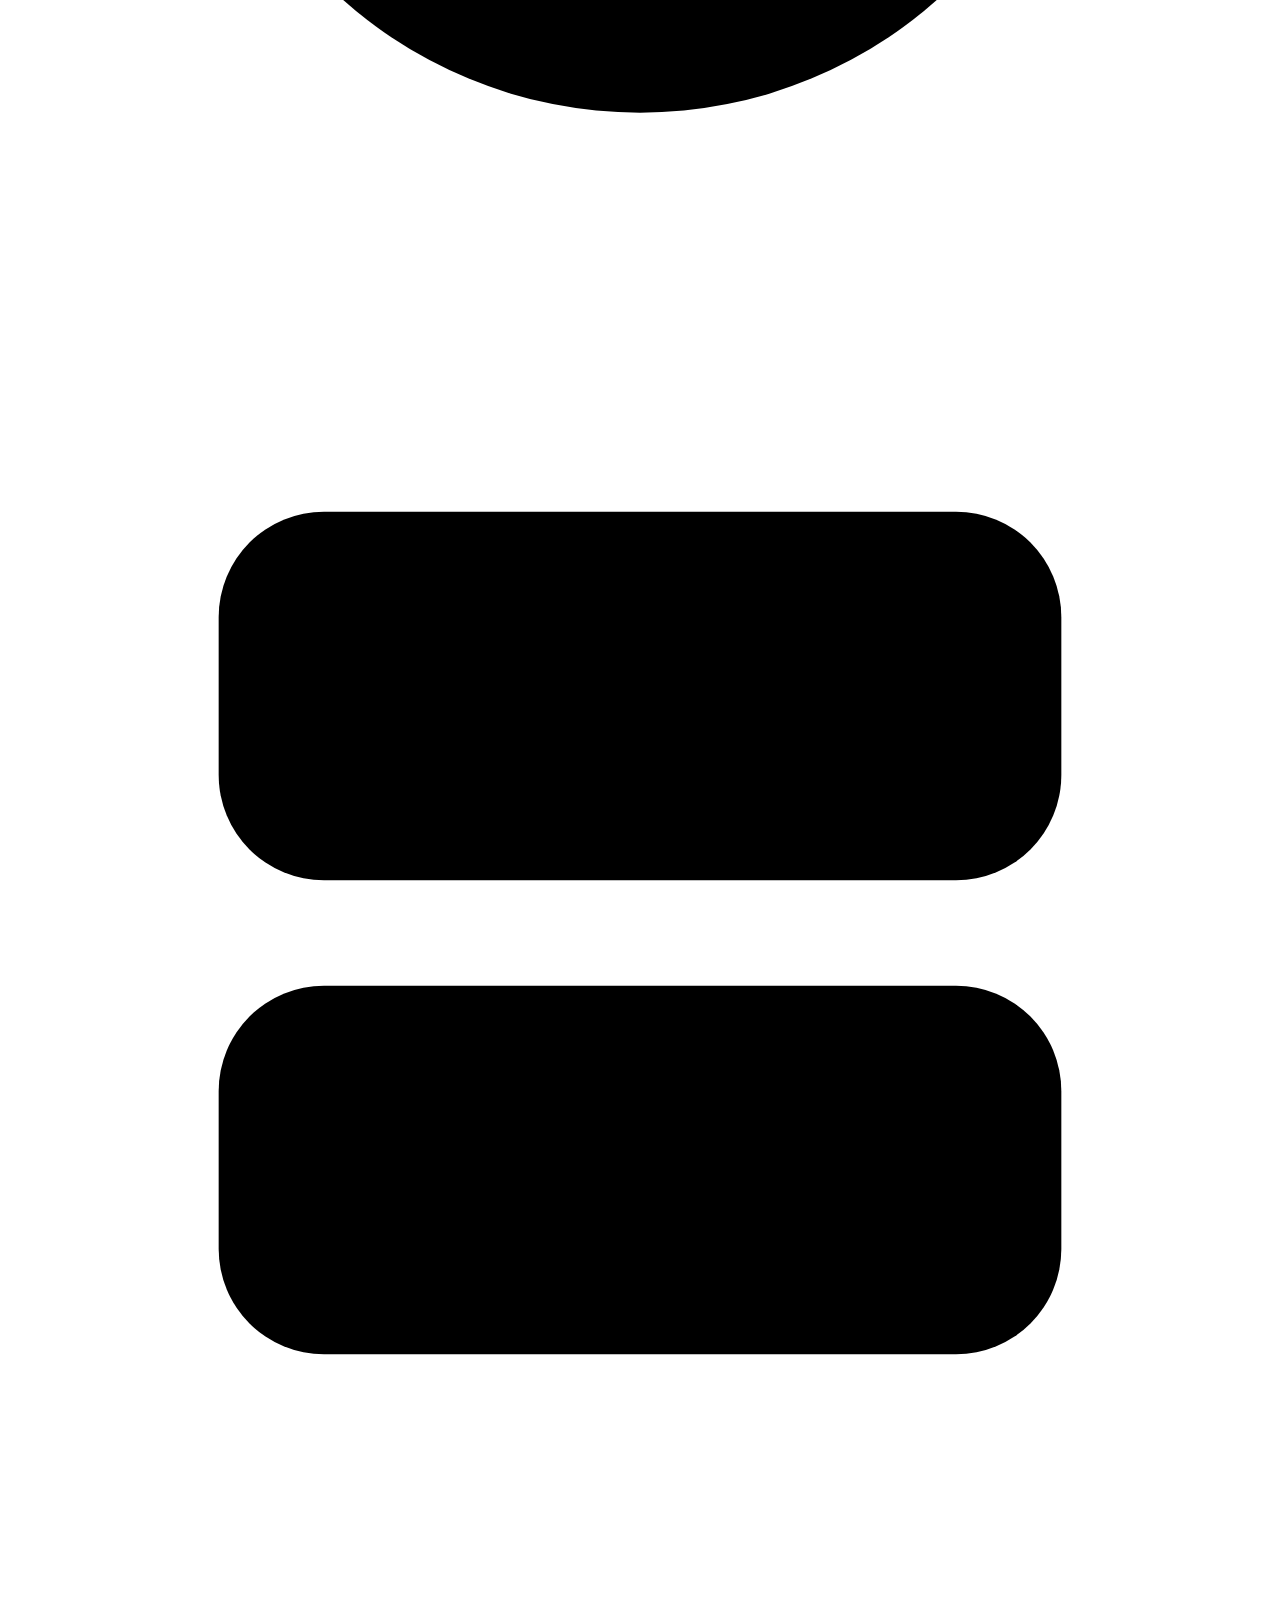
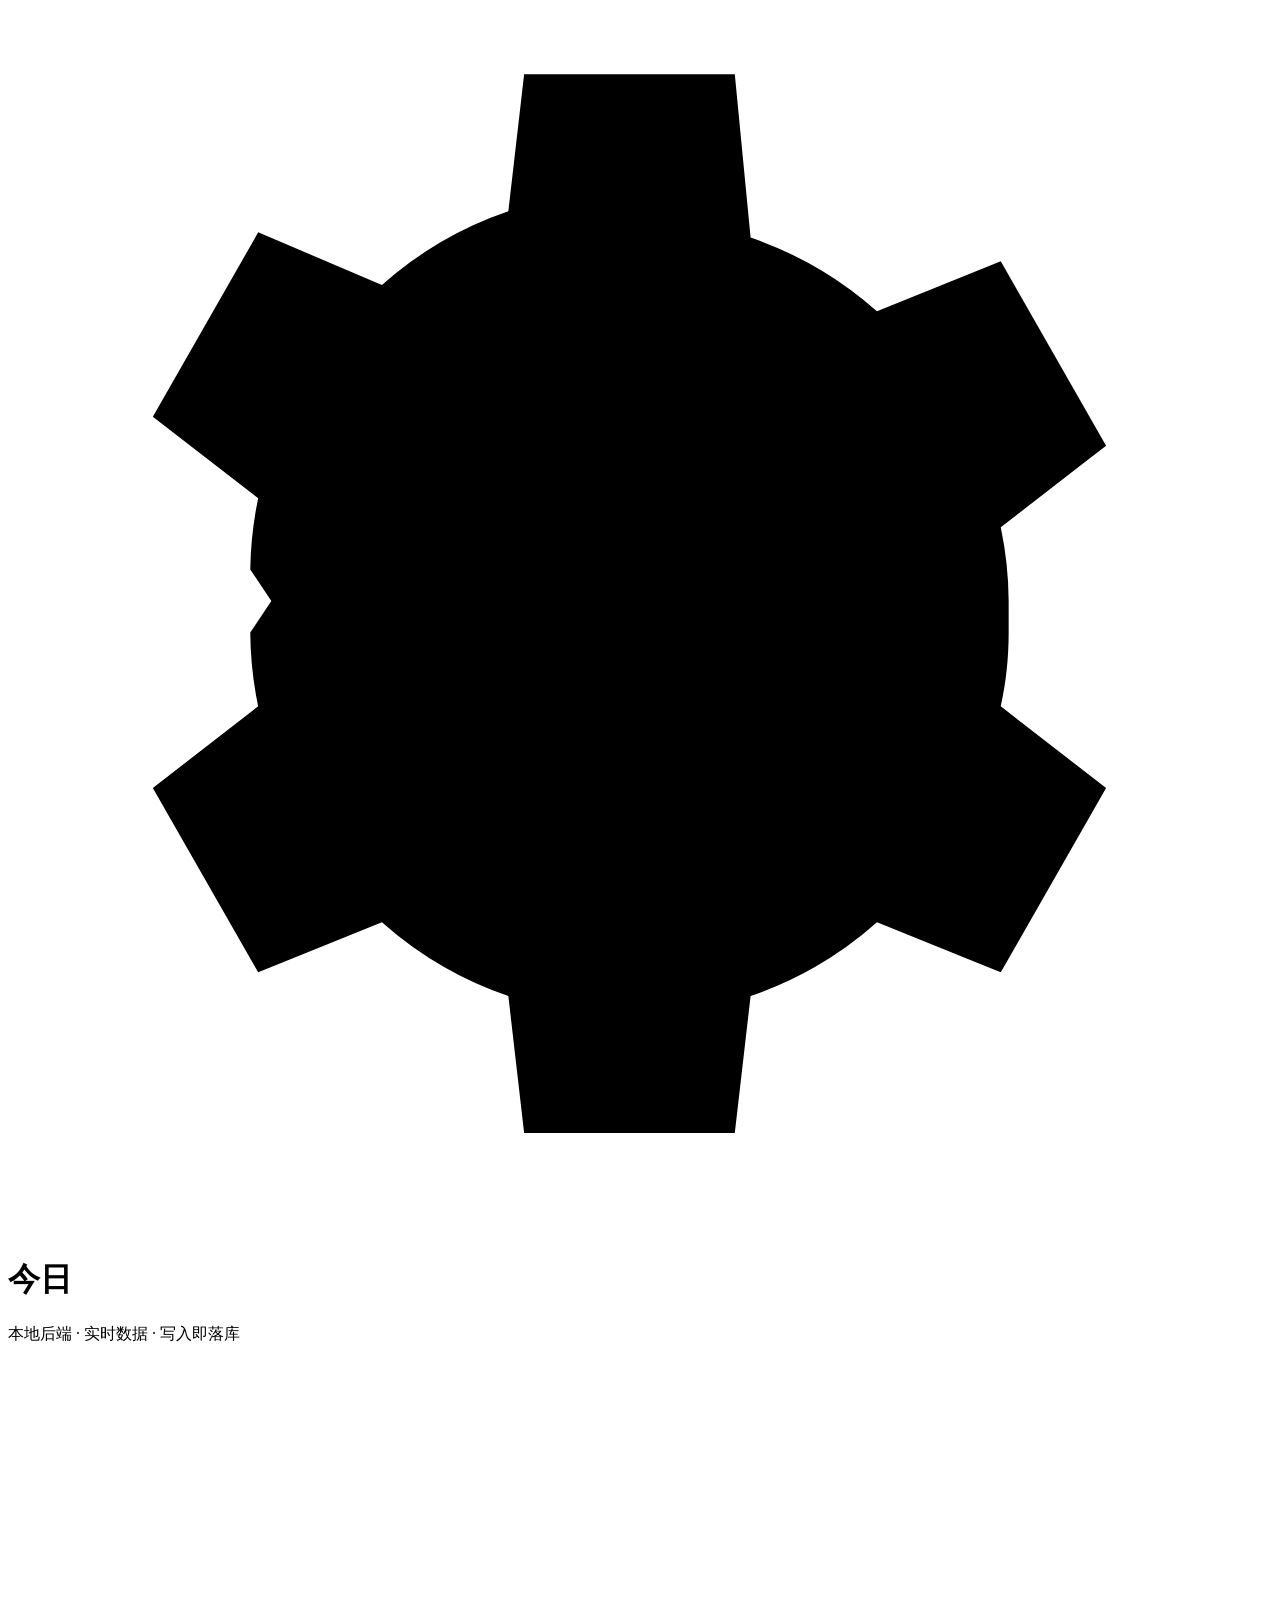
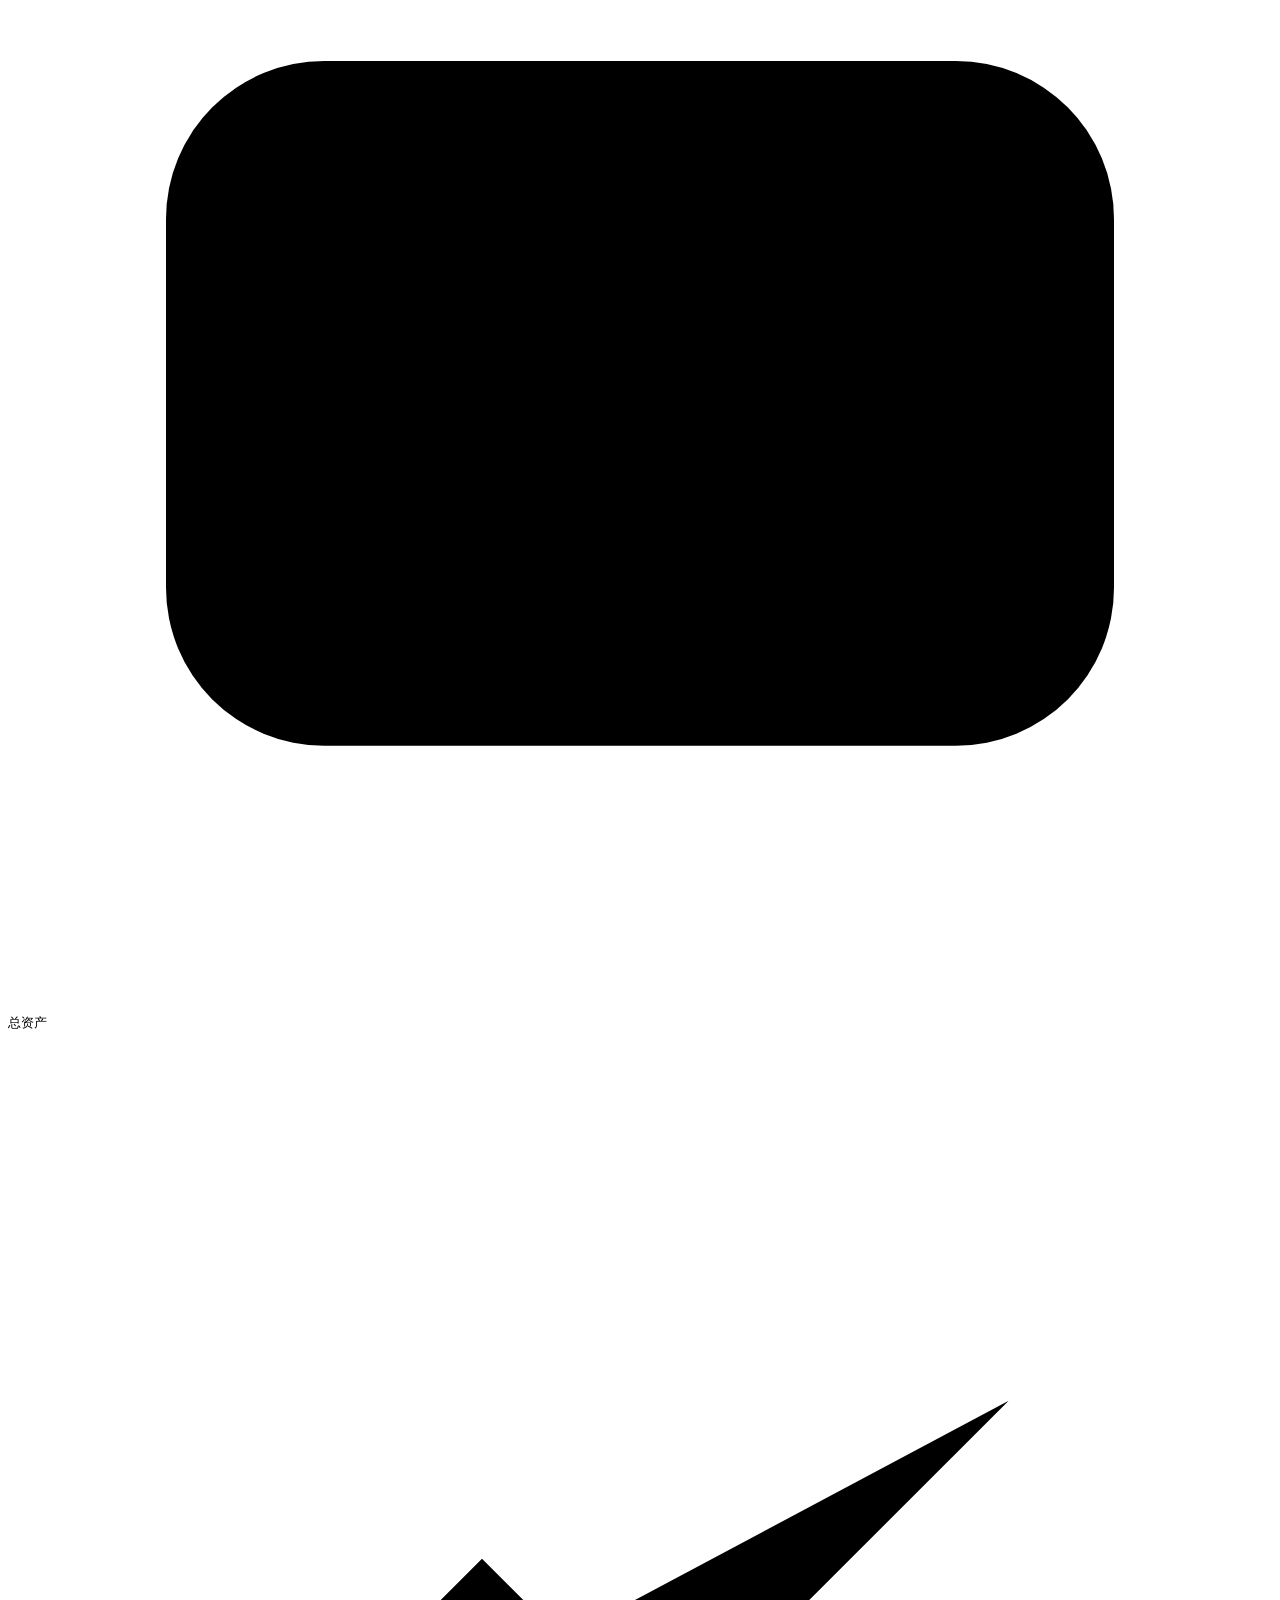
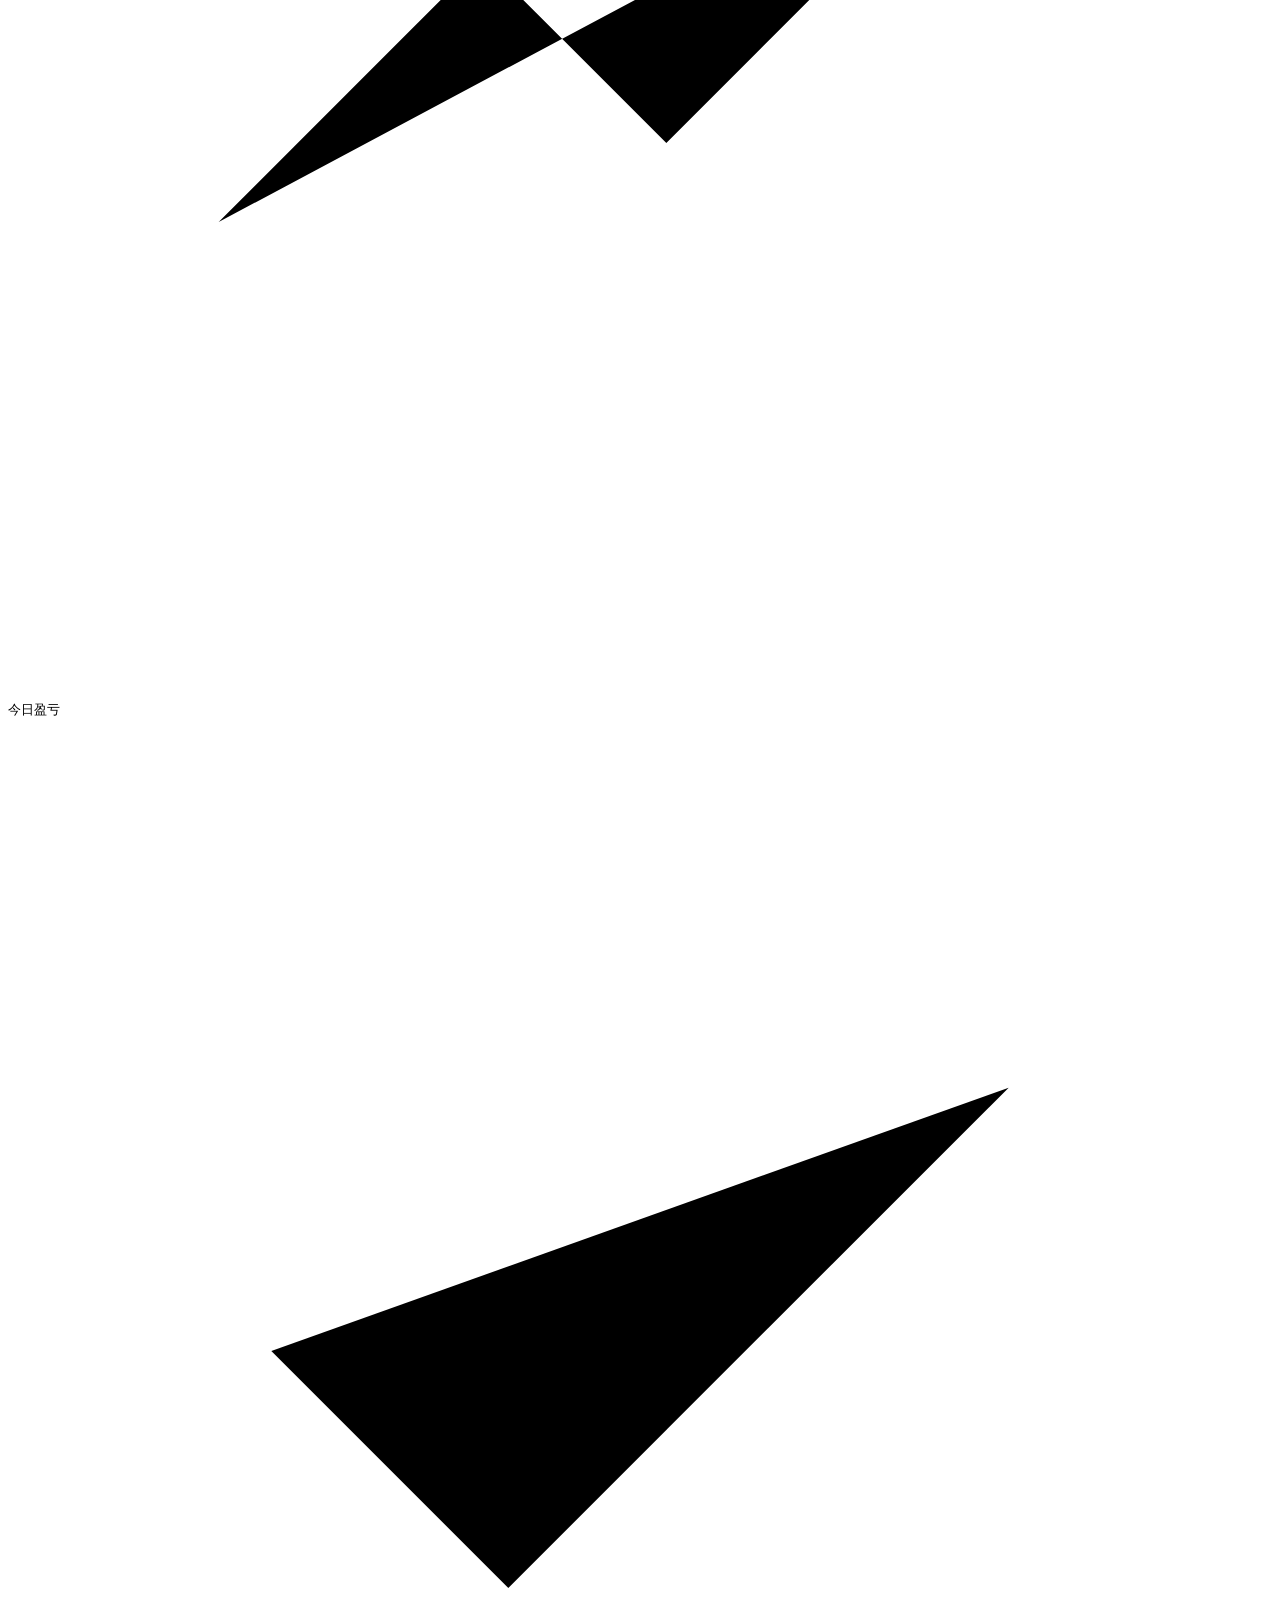
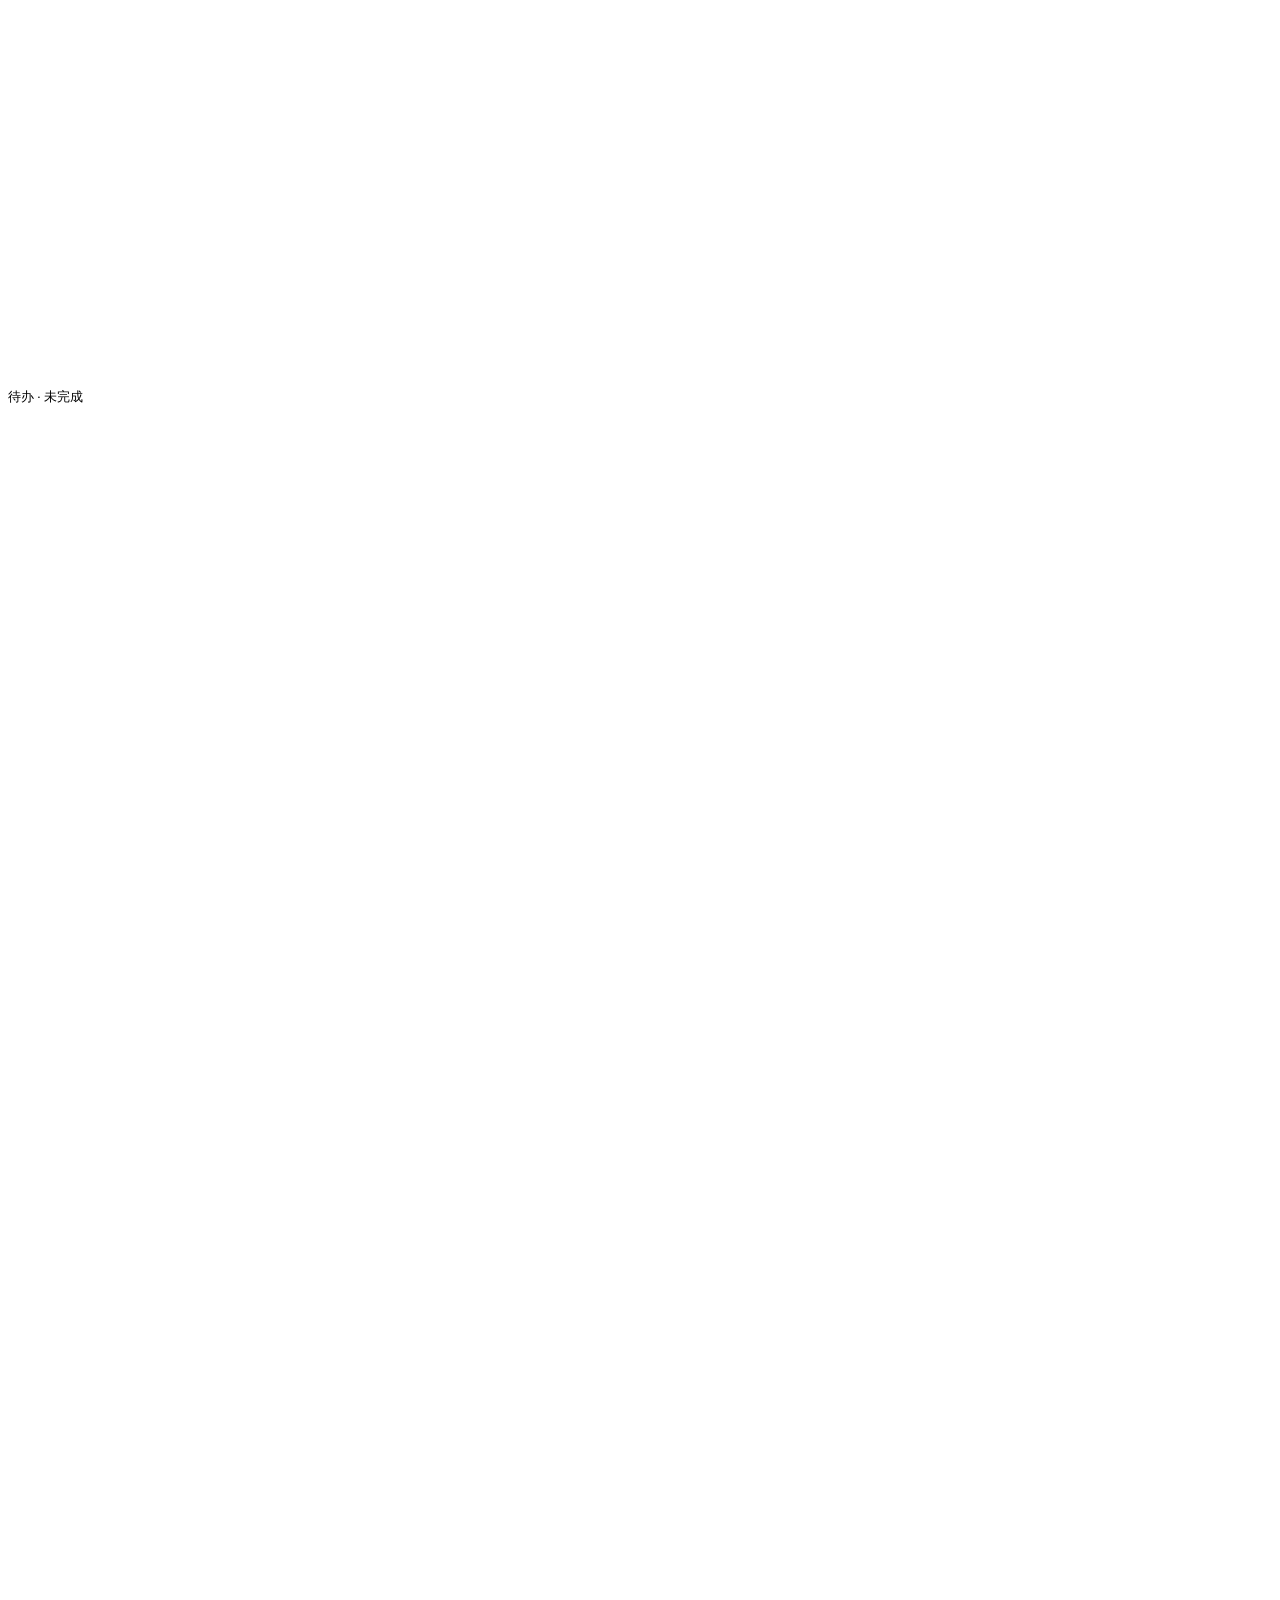
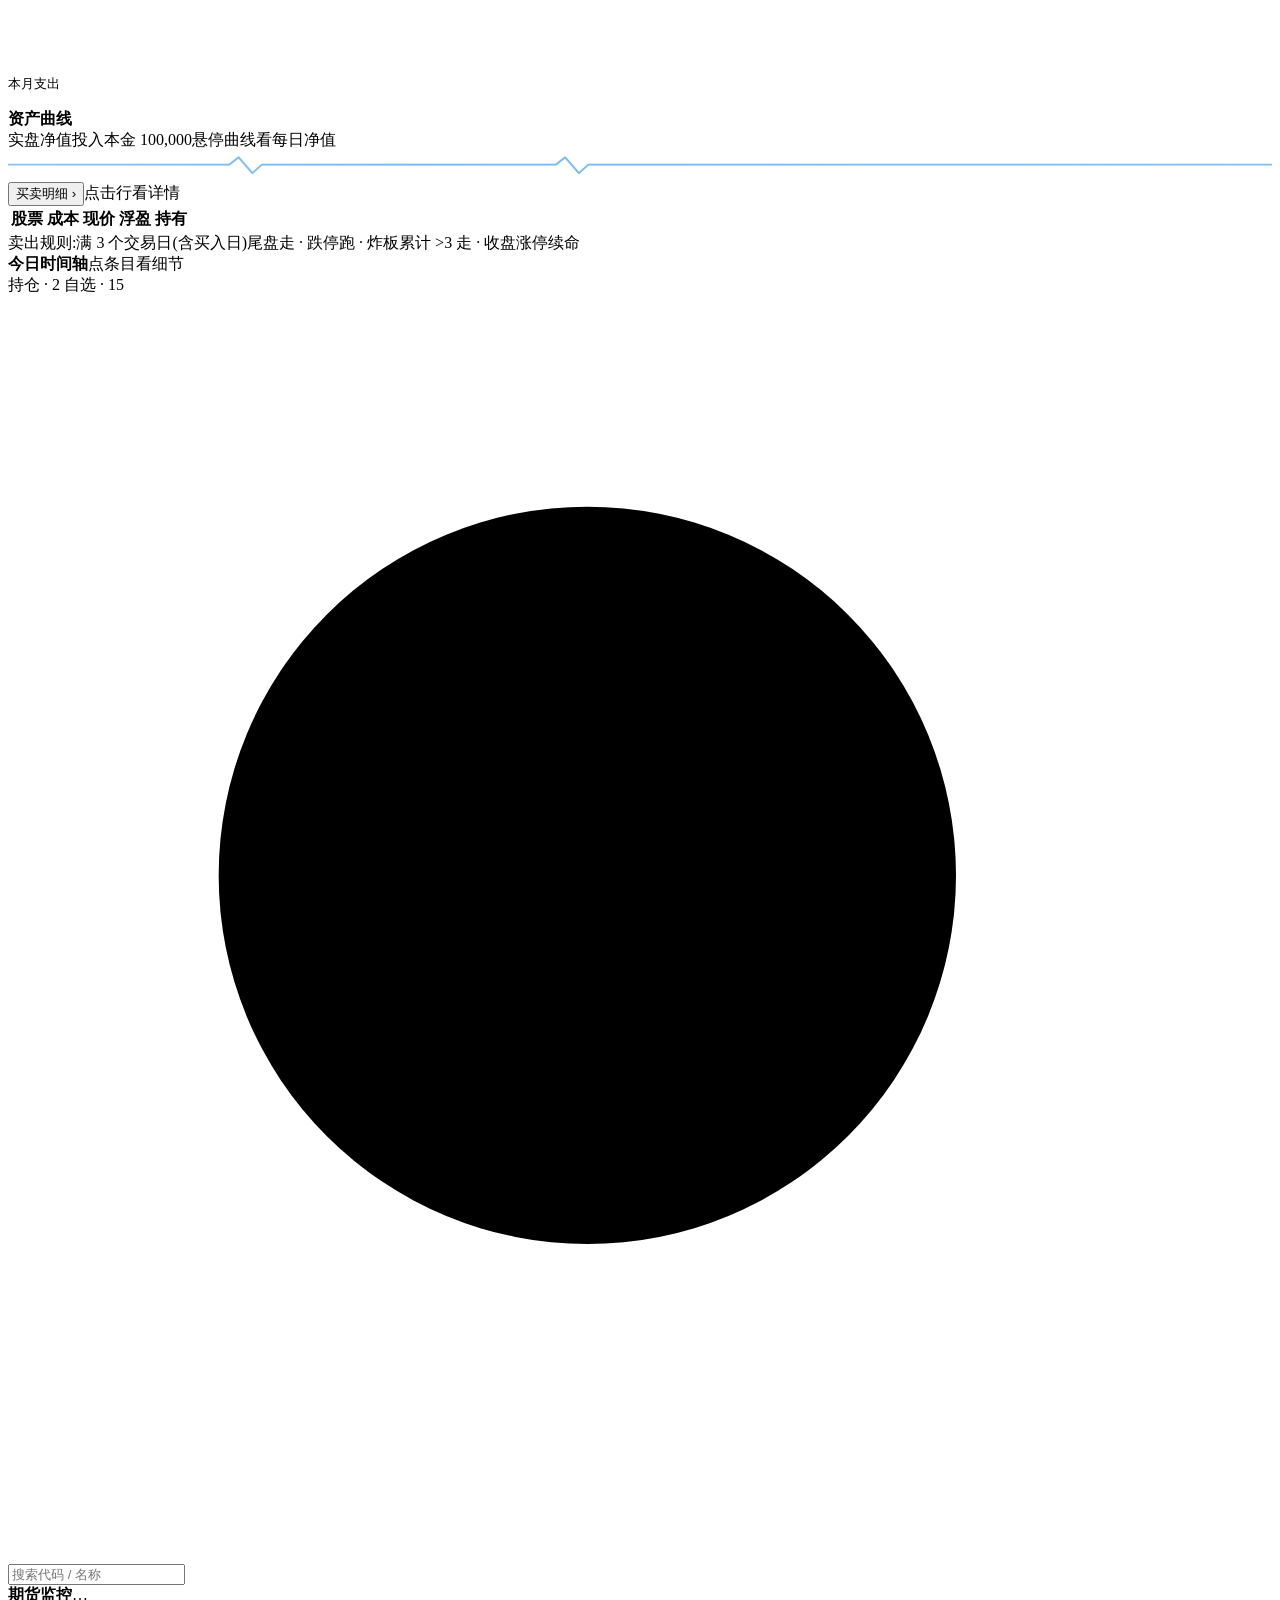
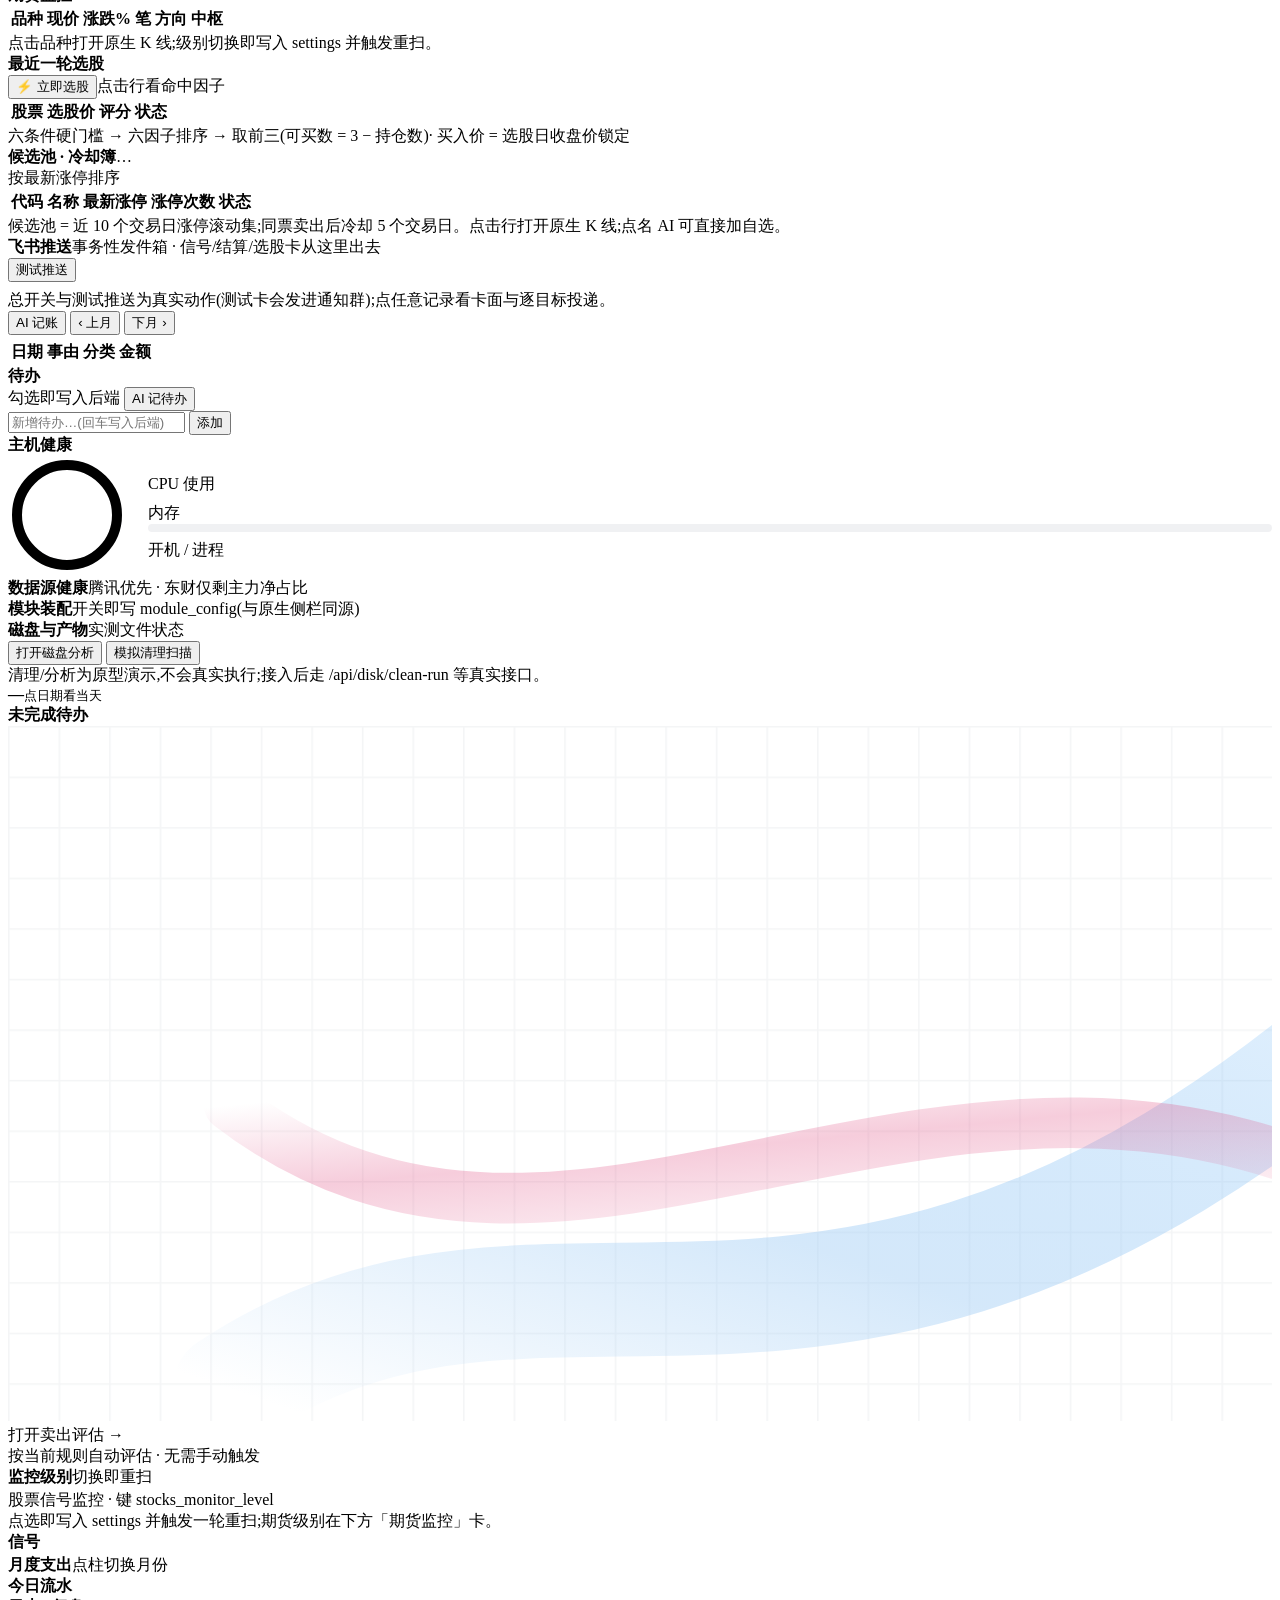
==== commit 15a4125e: "fix: 买卖明细视图恢复(Web 换版时旧原生 TradesWindow 归档后未迁移) - 交易页新增「买卖明细」分段:轮次/股票/股数/买入/卖出/卖出日/净额/盈亏%,   支持代码/名称搜索" ====
--- a/server/static/index.html
+++ b/server/static/index.html
@@ -70,7 +70,7 @@
 
     <div class="card">
       <div class="chead"><b id="holdTitle"></b><span class="tagsm" id="holdRule"></span>
-        <div class="r"><span class="tsmall">点击行看详情</span></div></div>
+        <div class="r"><button class="btn ghost" data-act="open-trades">买卖明细 ›</button><span class="tsmall">点击行看详情</span></div></div>
       <table><thead><tr><th>股票</th><th class="num">成本</th><th class="num">现价</th><th class="num">浮盈</th><th>持有</th></tr></thead>
       <tbody id="holdBody"></tbody></table>
       <div class="footnote">卖出规则:满 3 个交易日(含买入日)尾盘走 · 跌停跑 · 炸板累计 &gt;3 走 · 收盘涨停续命</div>
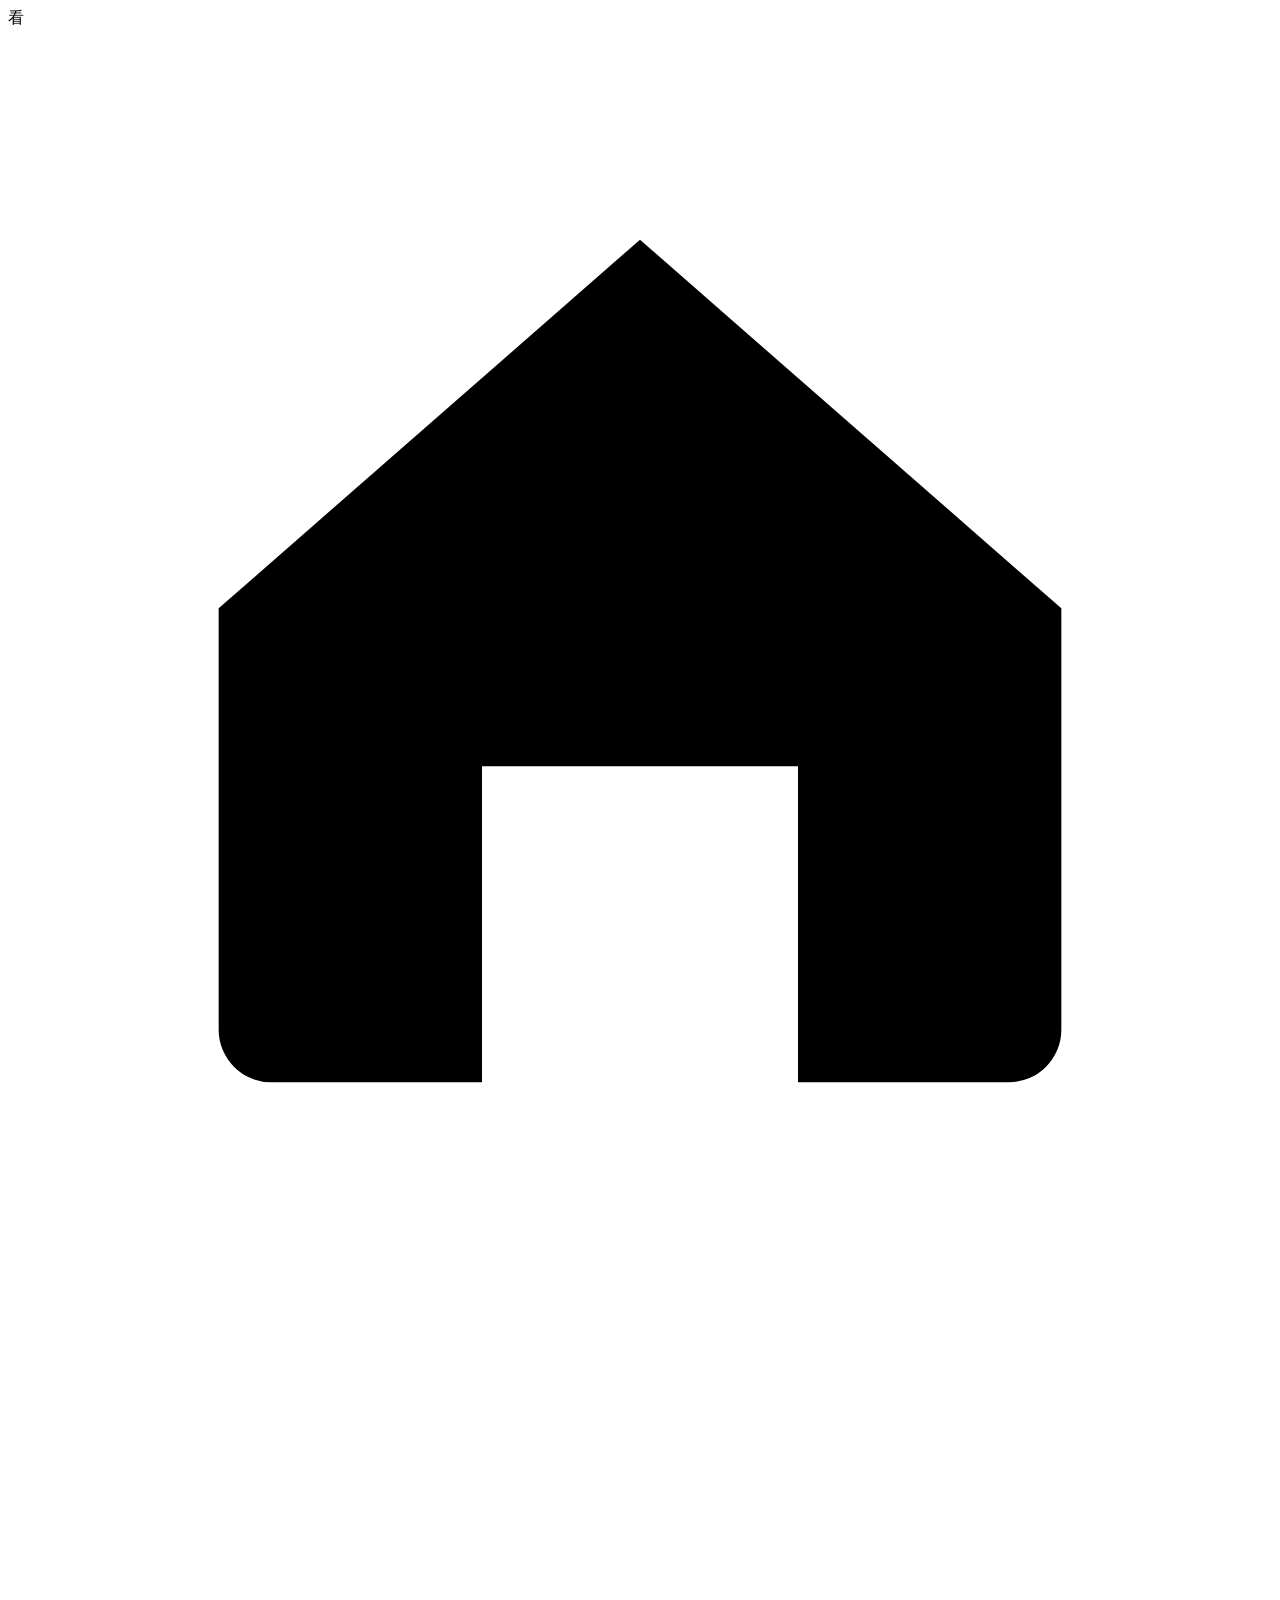
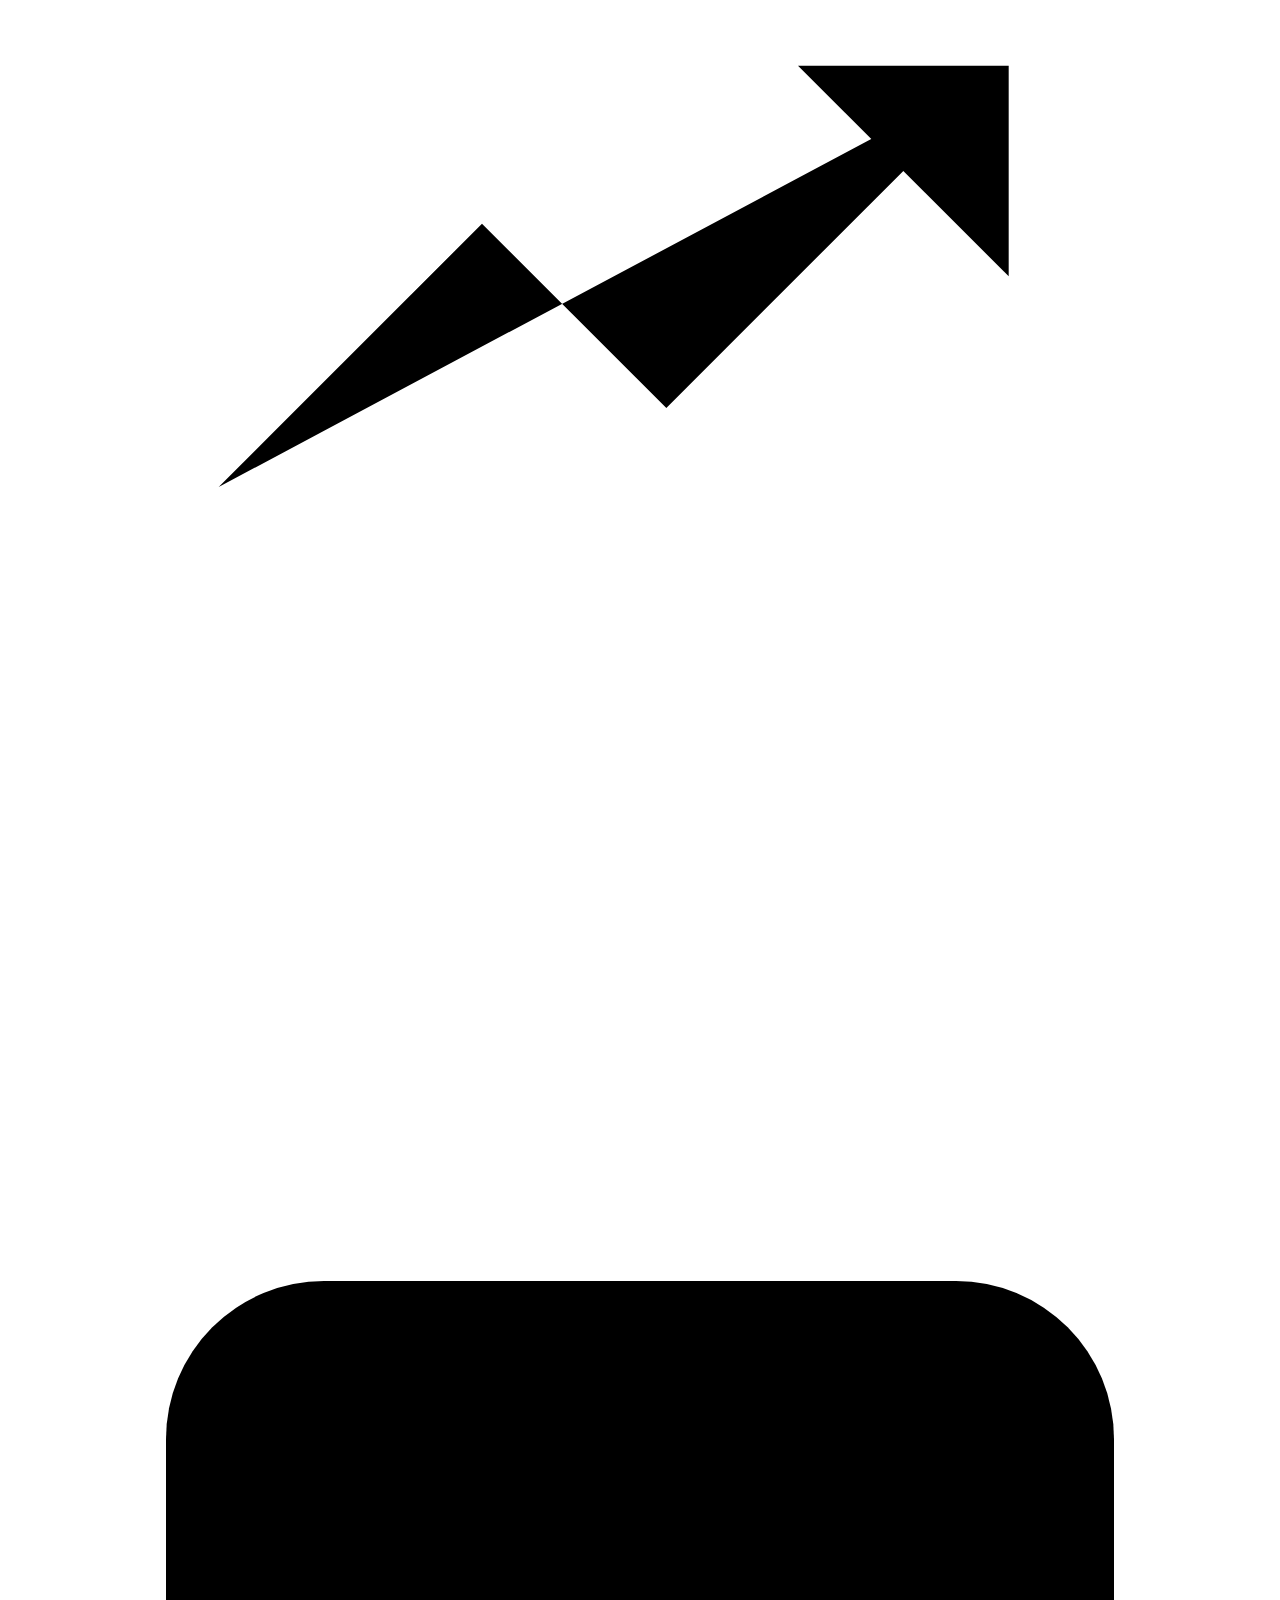
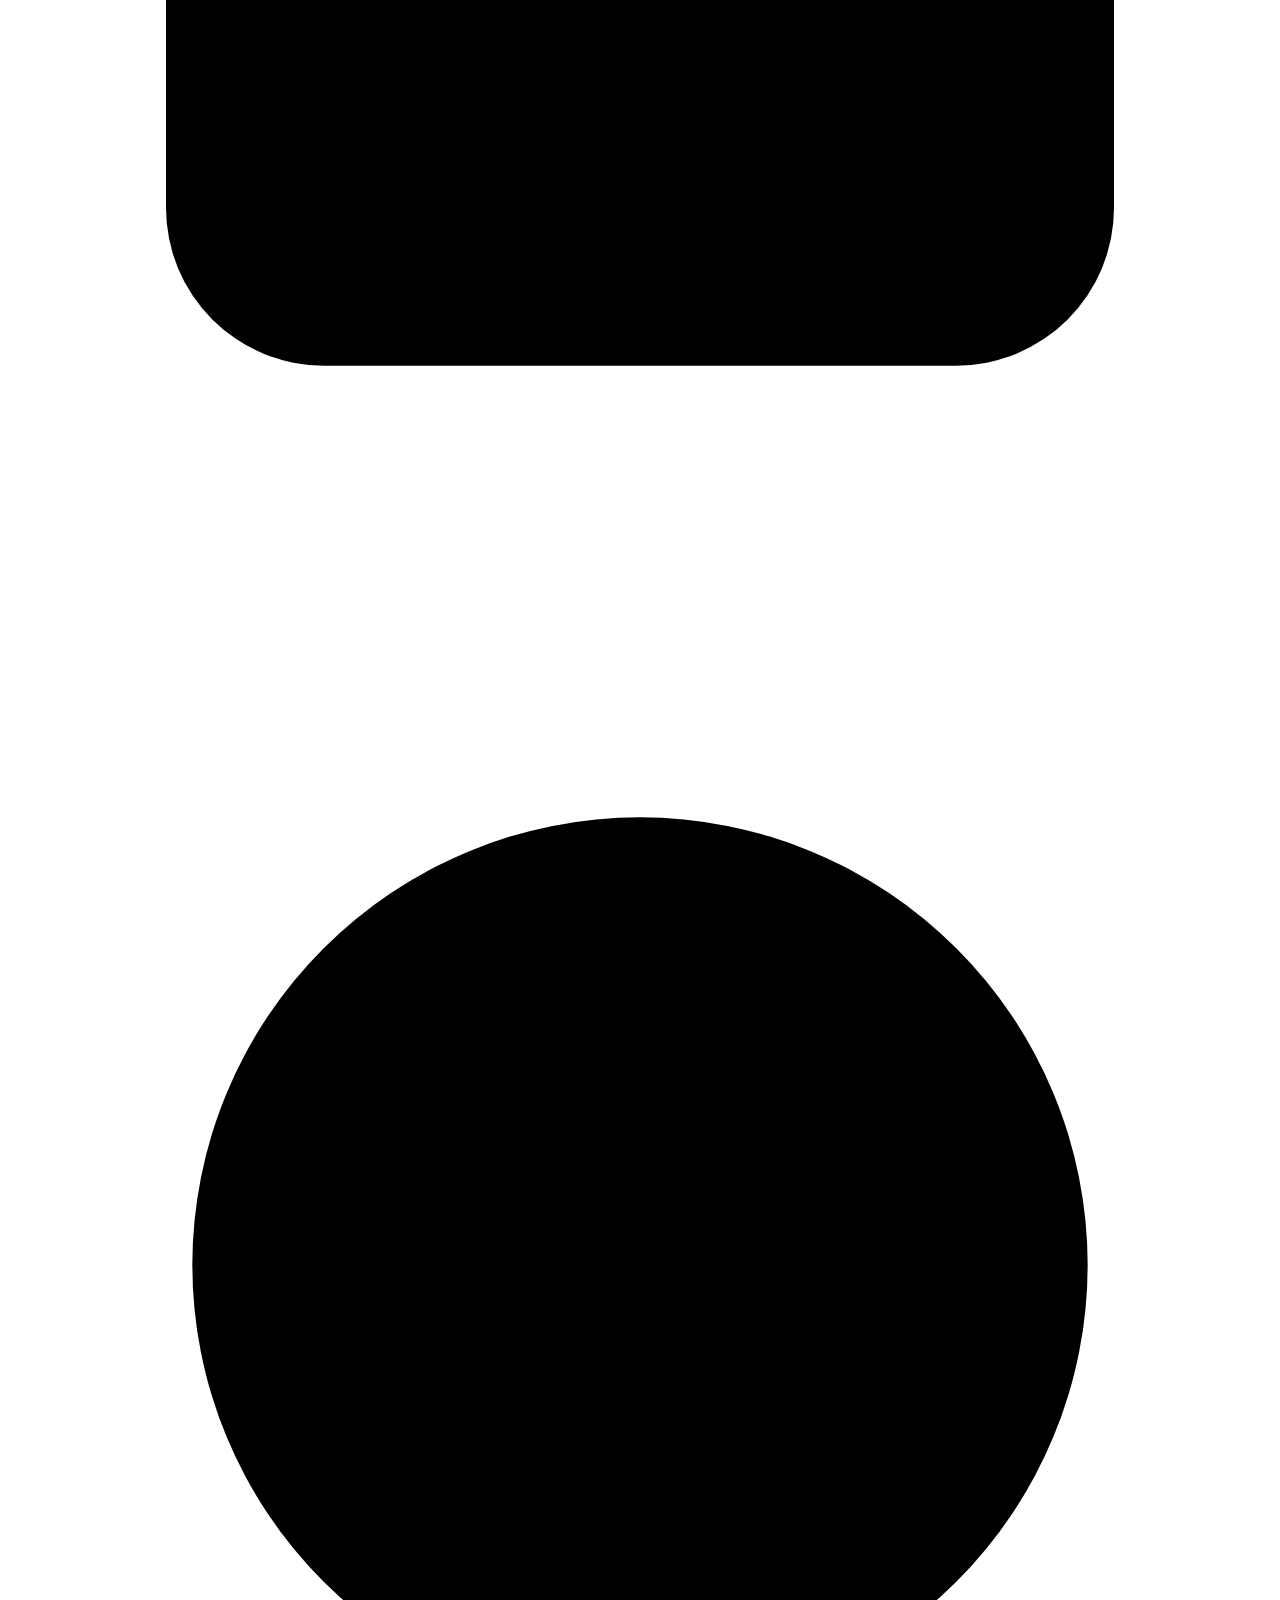
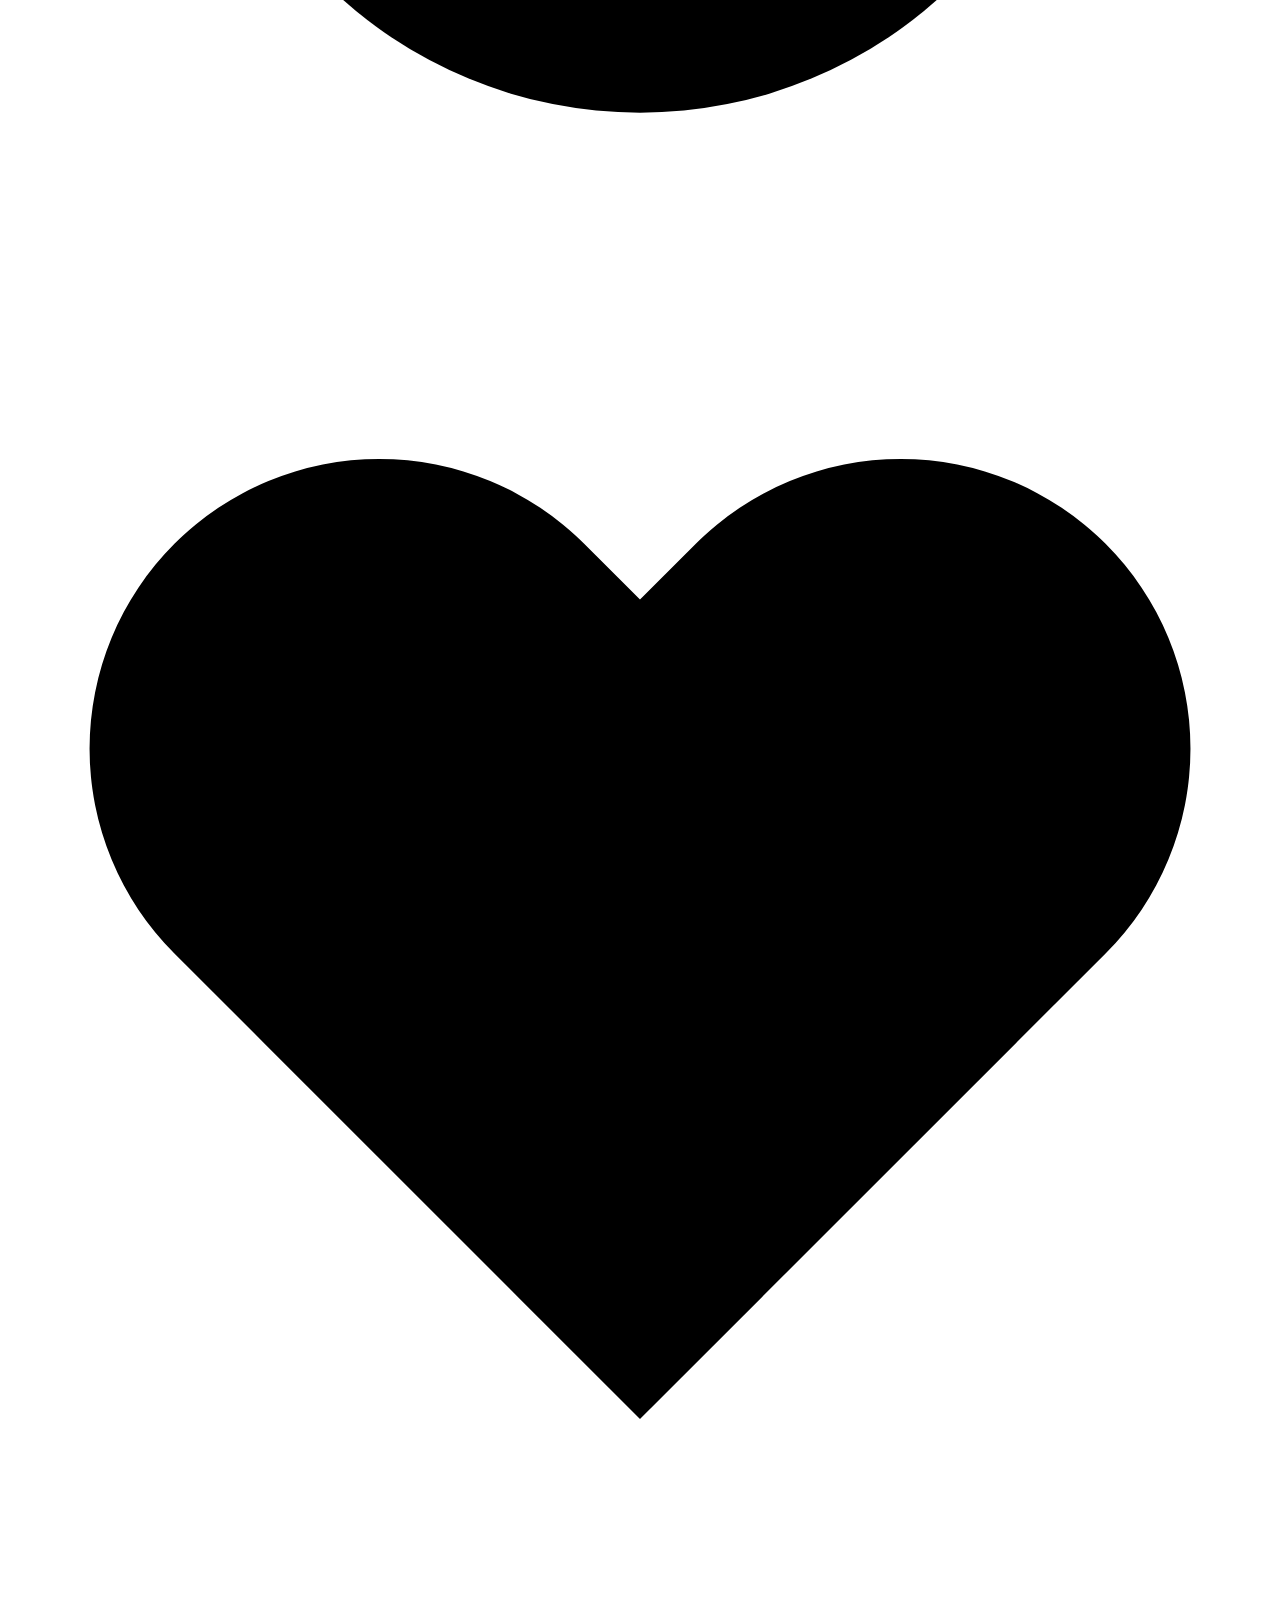
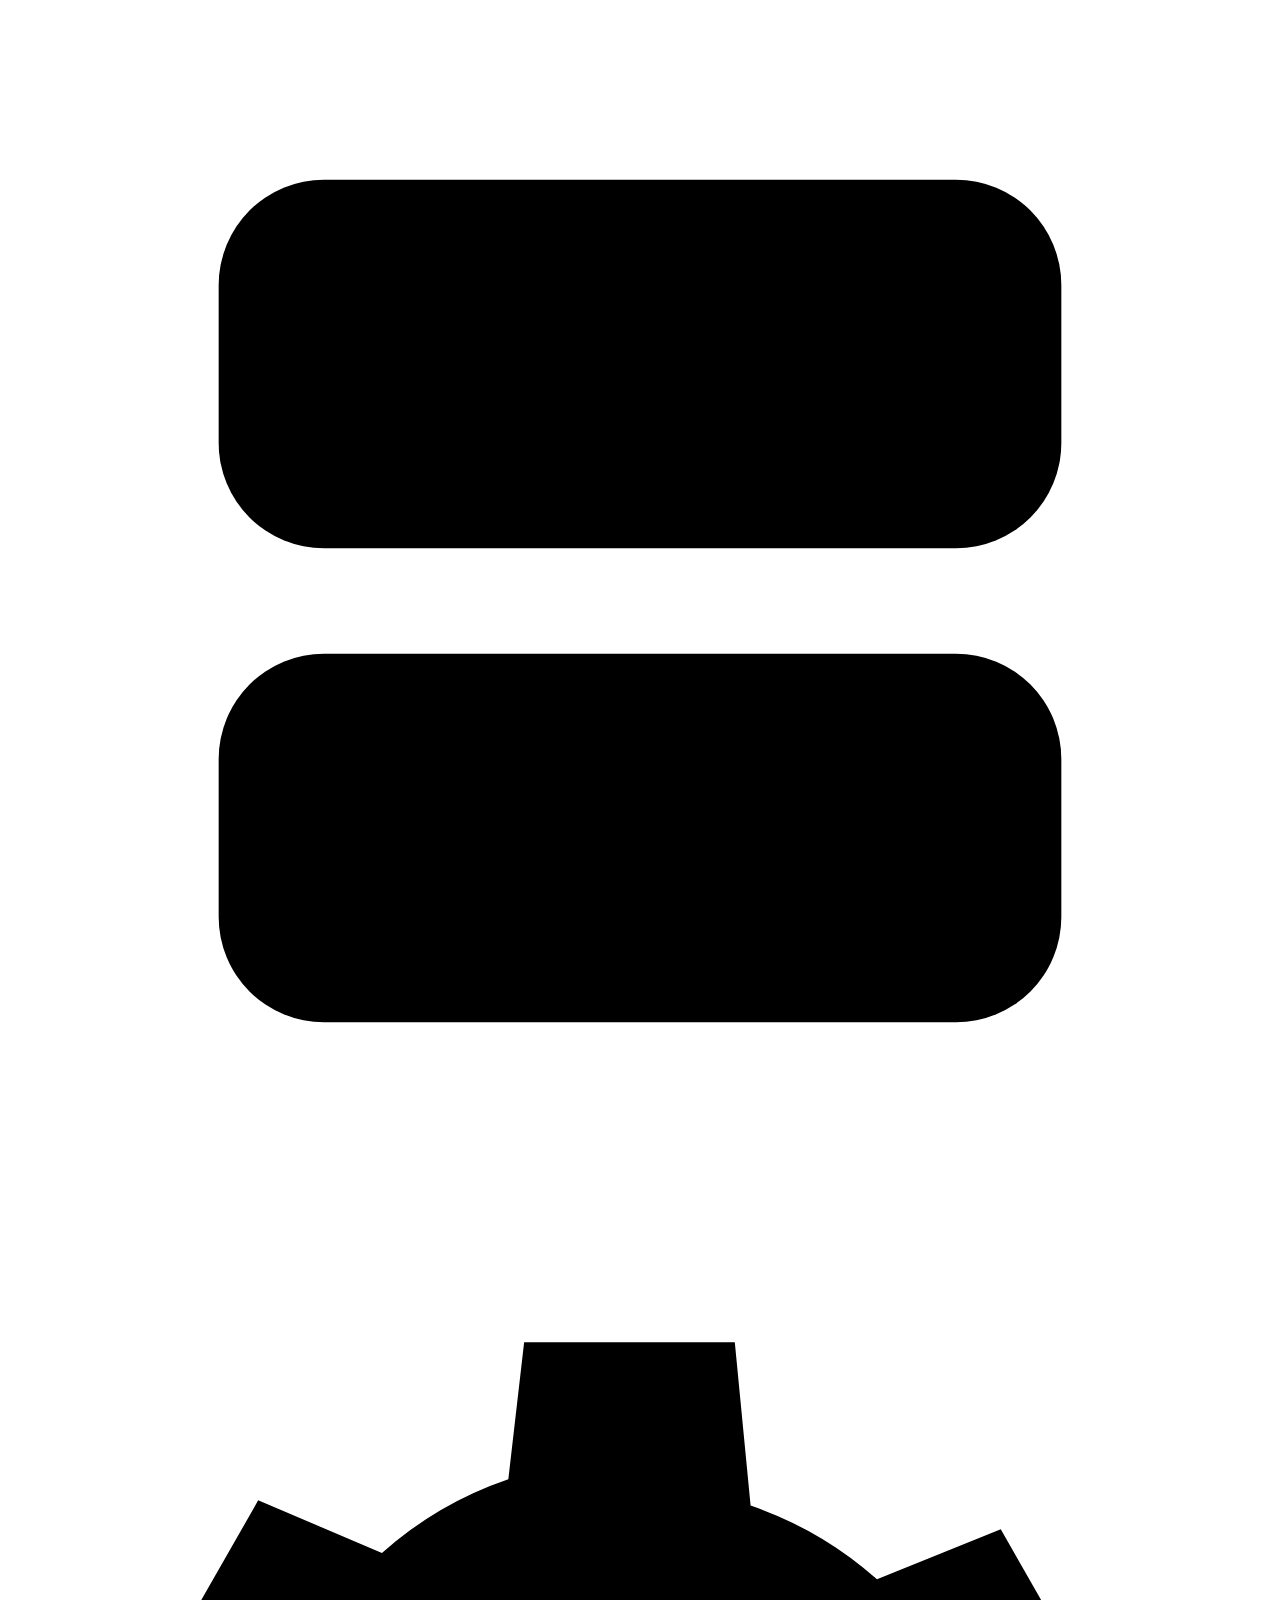
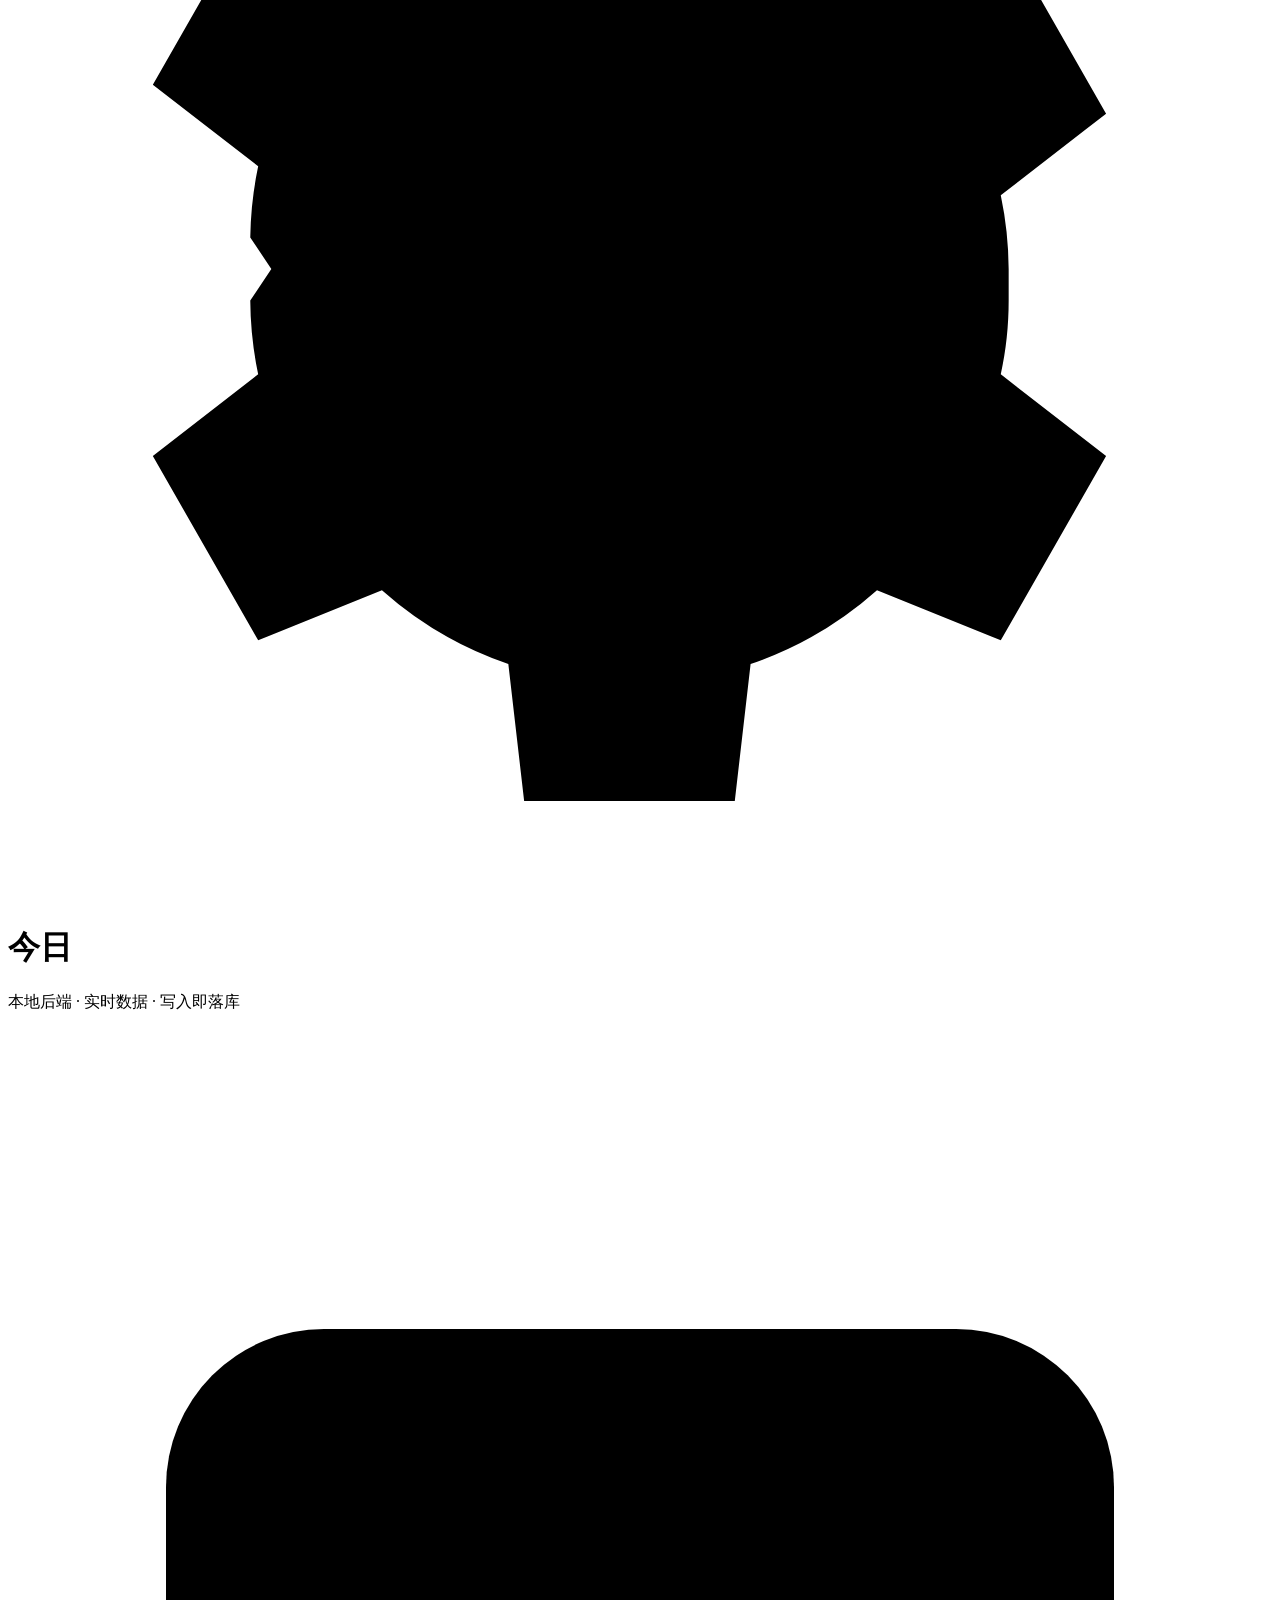
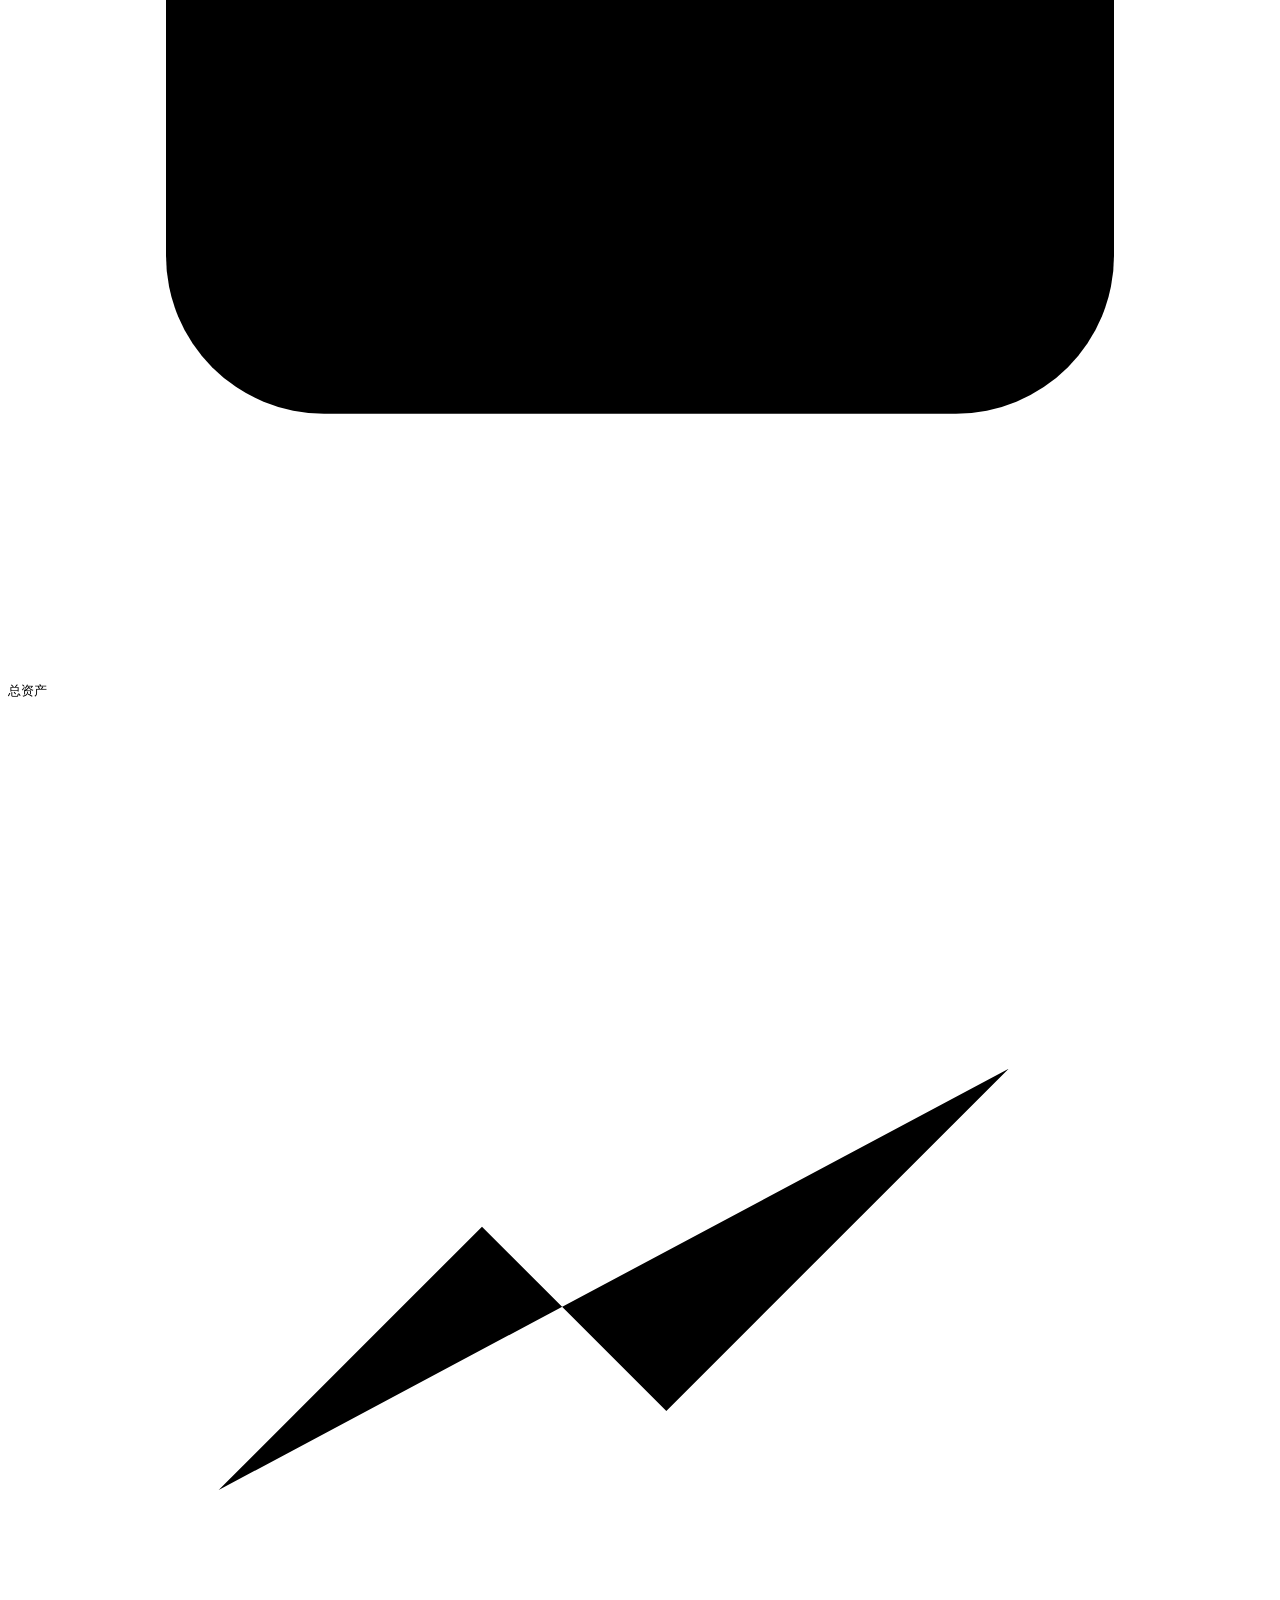
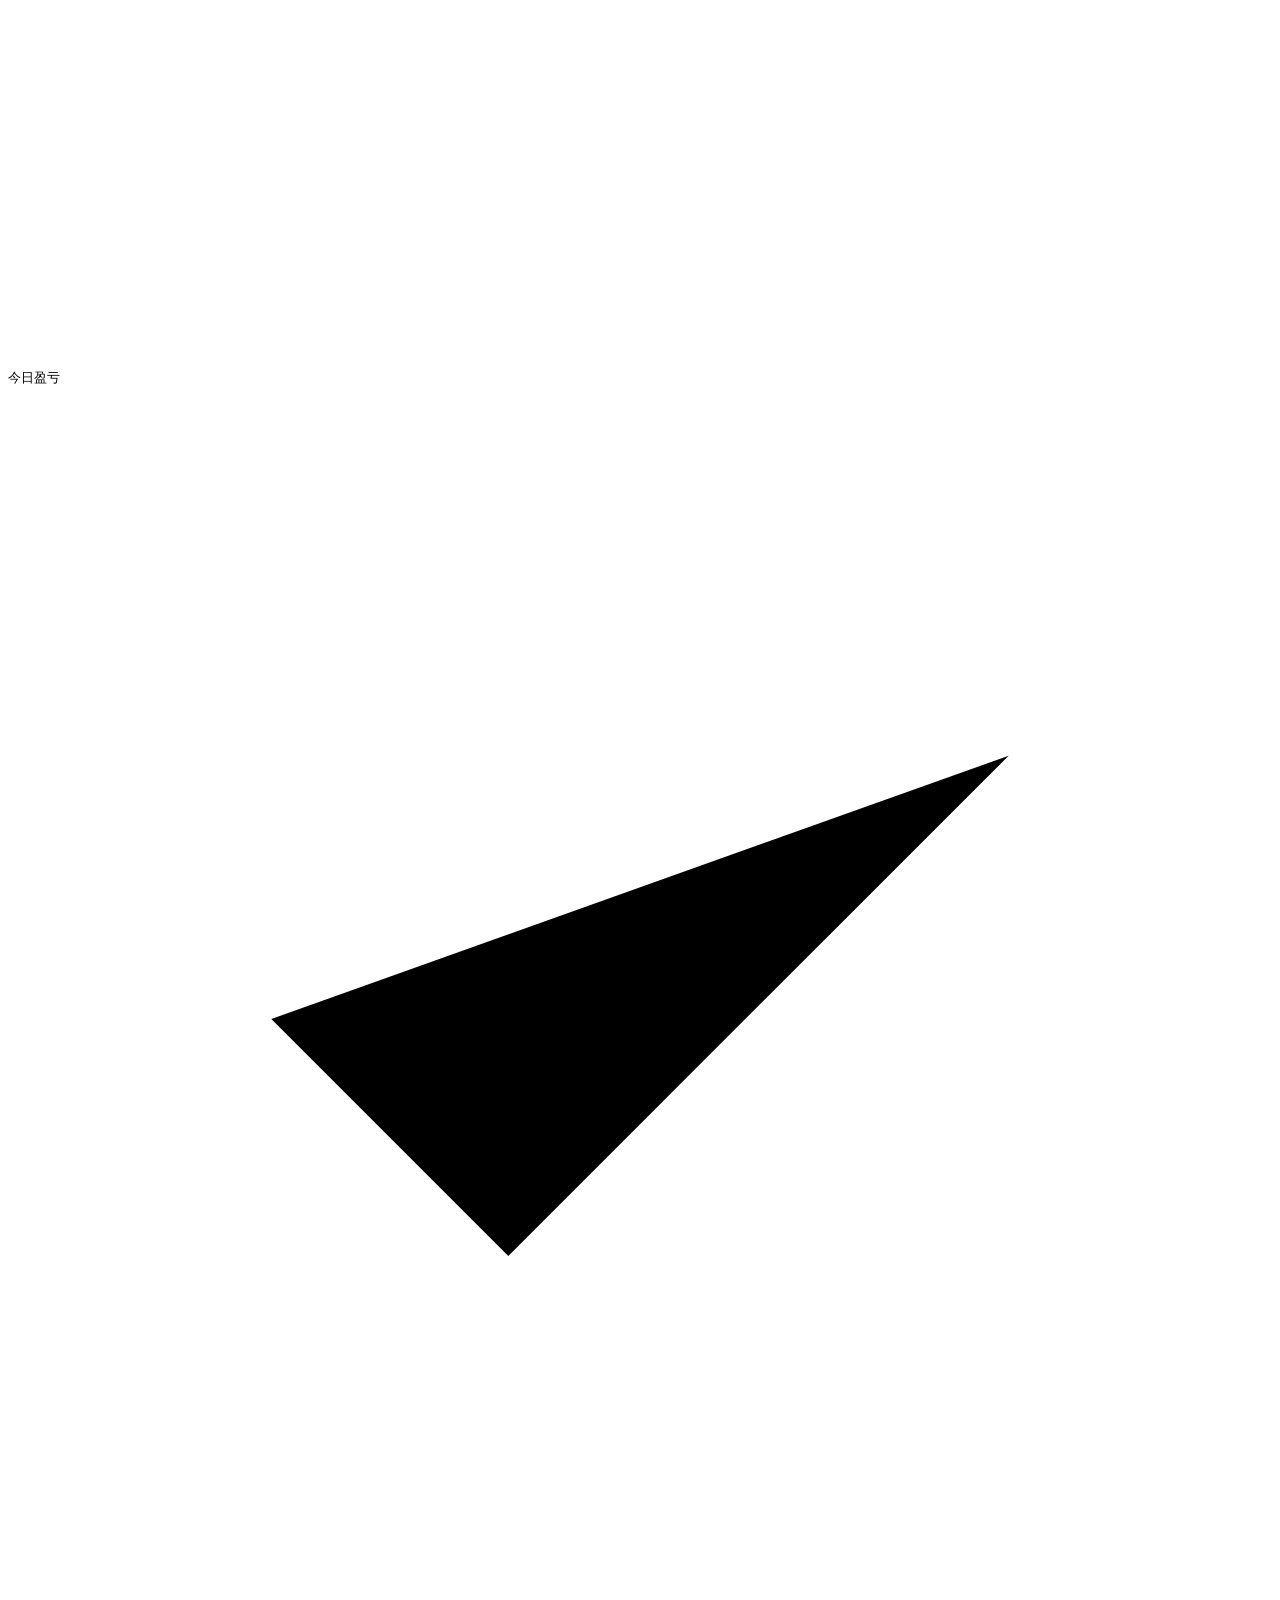
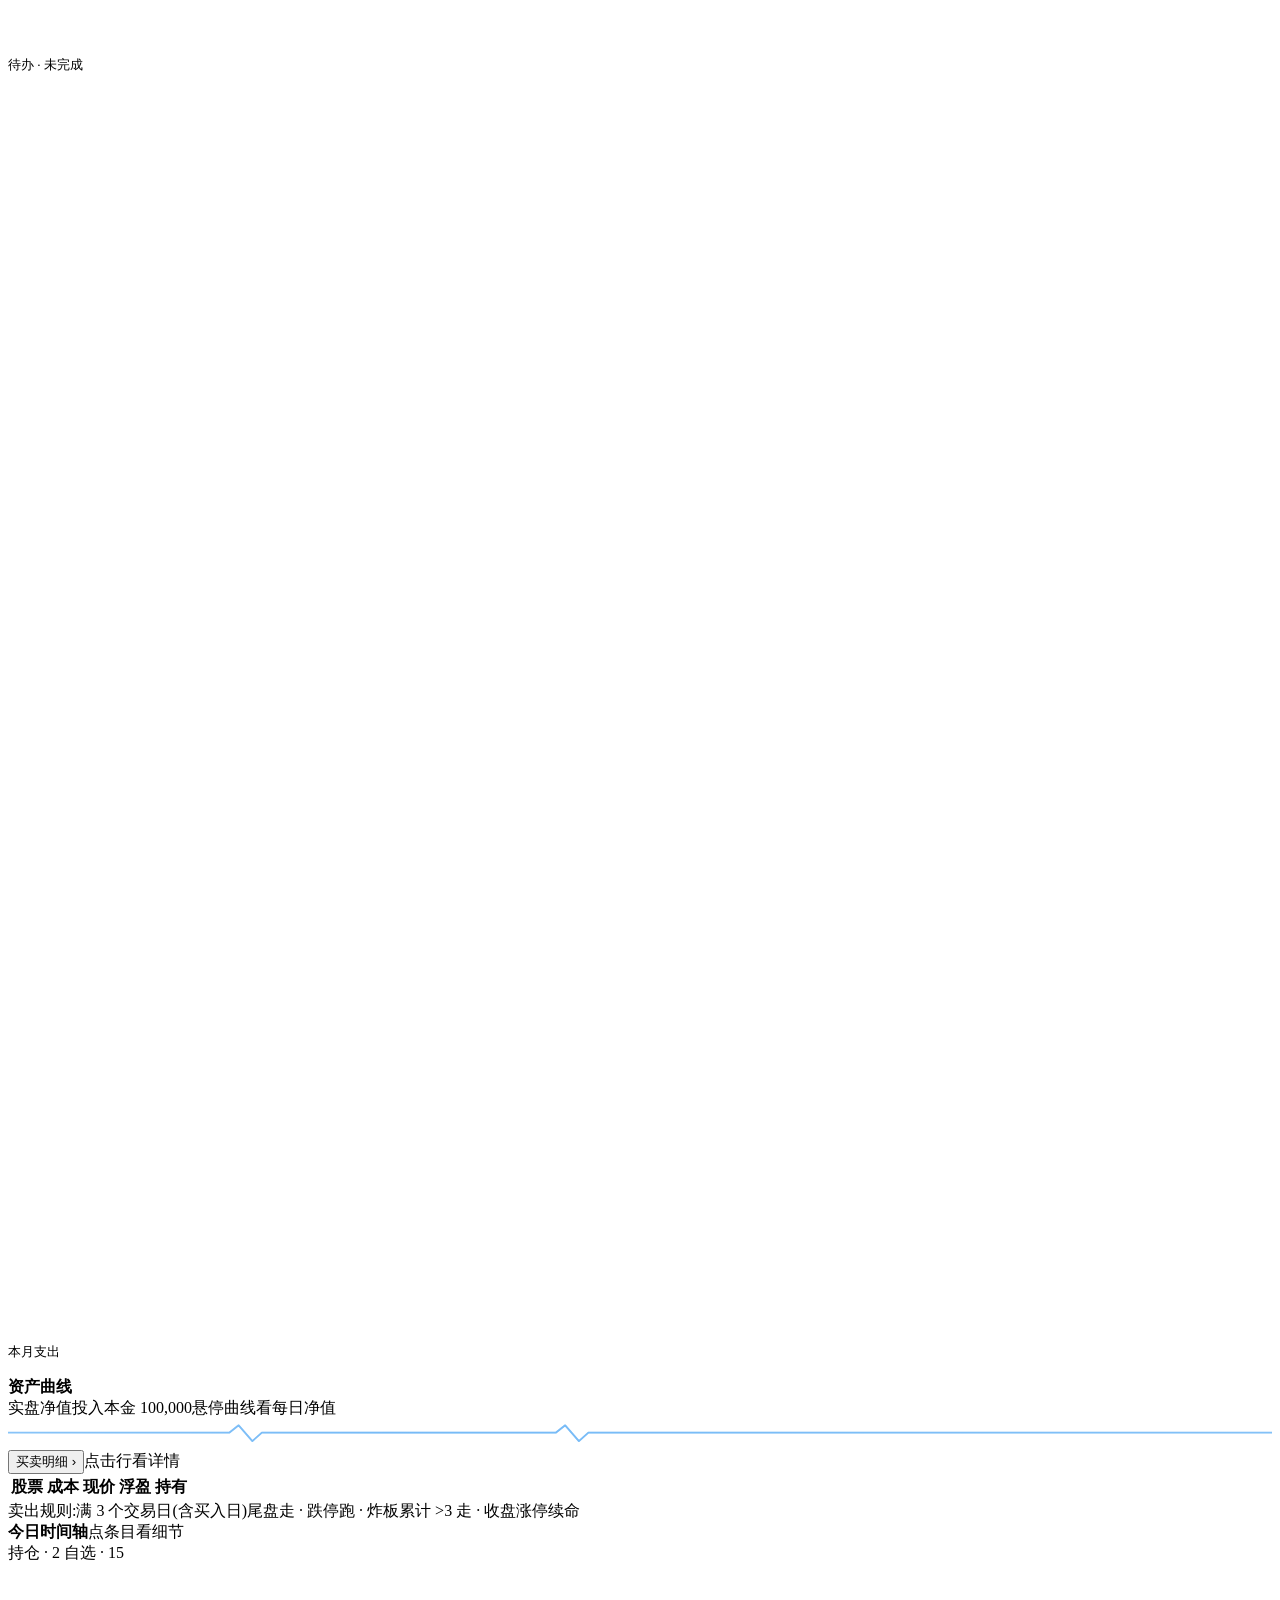
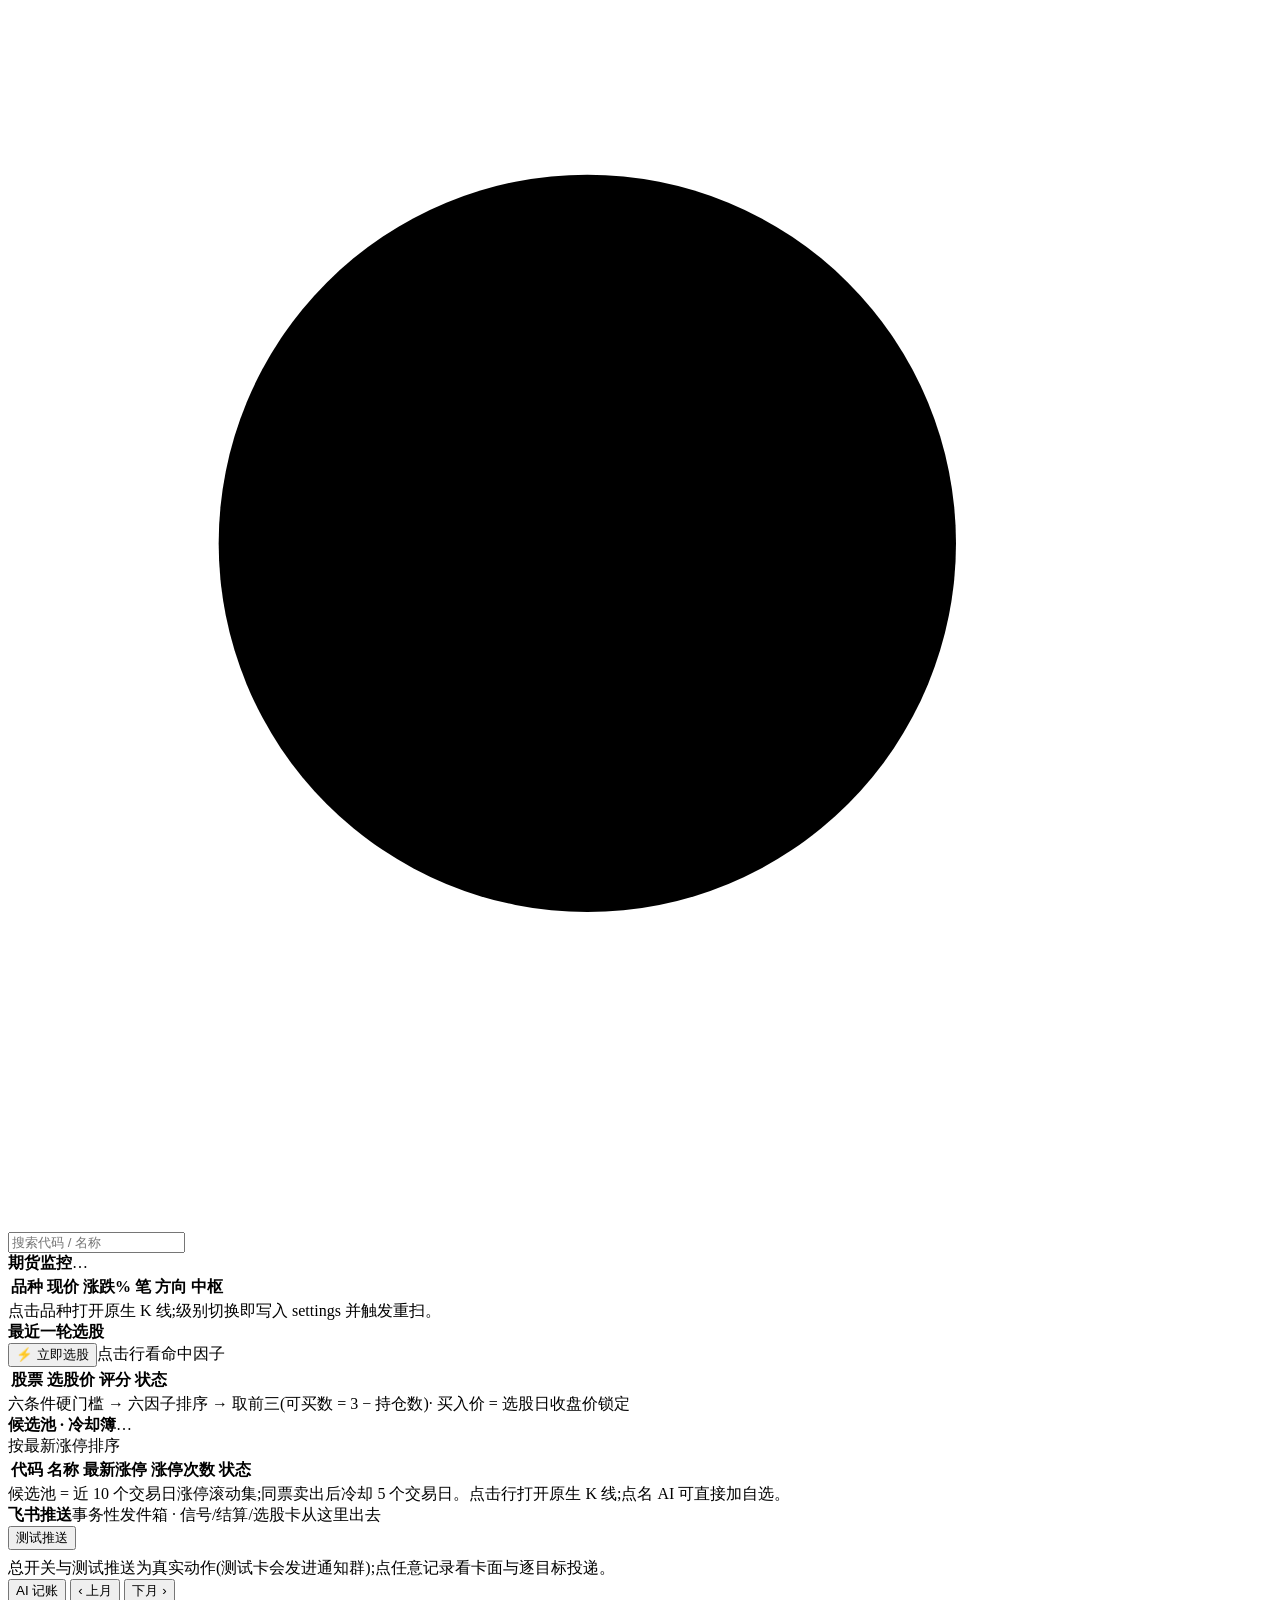
==== commit 5b6efe1c: "feat(health): 健康页 —— 每日饮食明细 + AI 估热量 + 按身高体重推荐热量目标 - 迁移 v27: food_entries(日期/餐次/食物/份量/千卡) + 模块装配 foo" ====
--- a/server/static/index.html
+++ b/server/static/index.html
@@ -17,6 +17,7 @@
   <div class="rico" data-act="nav" data-page="trade" title="交易"><svg viewBox="0 0 24 24"><path d="M4 19V5"/><path d="M4 15l5-5 3.5 3.5L19 7"/><path d="M15 7h4v4"/></svg></div>
   <div class="rico" data-act="nav" data-page="money" title="金钱"><svg viewBox="0 0 24 24"><rect x="3" y="6" width="18" height="13" rx="3"/><path d="M3 10h18M16 14.5h2"/></svg></div>
   <div class="rico" data-act="nav" data-page="time" title="时间"><svg viewBox="0 0 24 24"><circle cx="12" cy="12" r="8.5"/><path d="M12 7.5V12l3 2"/></svg></div>
+  <div class="rico" data-act="nav" data-page="health" title="健康"><svg viewBox="0 0 24 24"><path d="M20.84 4.61a5.5 5.5 0 0 0-7.78 0L12 5.67l-1.06-1.06a5.5 5.5 0 0 0-7.78 7.78l1.06 1.06L12 21.23l7.78-7.78 1.06-1.06a5.5 5.5 0 0 0 0-7.78z"/></svg></div>
   <div class="rail-div" aria-hidden="true"></div>
   <div class="rico" data-act="nav" data-page="sys" title="系统"><svg viewBox="0 0 24 24"><rect x="4" y="4" width="16" height="7" rx="2"/><rect x="4" y="13" width="16" height="7" rx="2"/><path d="M8 7.5h.01M8 16.5h.01"/></svg></div>
   <div class="sp"></div>
@@ -91,7 +92,12 @@
           <span data-act="seg" data-v="hold" class="on">持仓 · 2</span>
           <span data-act="seg" data-v="watch">自选 · 15</span>
         </div>
-        <div class="r"><div class="srch"><svg viewBox="0 0 24 24"><circle cx="11" cy="11" r="7"/><path d="M20 20l-3.5-3.5"/></svg>
+        <div class="r"><label class="tselwrap" id="tradeRangeWrap" hidden><span class="tsmall">范围</span>
+          <select class="tsel" id="tradeRange" aria-label="买卖明细范围">
+            <option value="10" selected>近10天</option>
+            <option value="30">近30天</option>
+            <option value="all">全部</option>
+          </select></label><div class="srch"><svg viewBox="0 0 24 24"><circle cx="11" cy="11" r="7"/><path d="M20 20l-3.5-3.5"/></svg>
           <input id="watchQ" placeholder="搜索代码 / 名称" autocomplete="off"></div></div>
       </div>
       <div id="tradeBody"></div>
@@ -160,6 +166,50 @@
         <input id="newTodo" placeholder="新增待办…(回车写入后端)" autocomplete="off">
         <button class="btn" data-act="add-todo">添加</button>
       </div>
+    </div>
+  </div>
+
+  <!-- ===== 健康 ===== -->
+  <div class="page" id="page-health">
+    <div class="card">
+      <div class="chead"><b>今日饮食</b><span class="tagsm" id="foodStat"></span>
+        <div class="r"><span class="tsmall" id="foodTargetTag"></span></div></div>
+      <div class="fprog"><i id="foodBar"></i></div>
+      <div id="foodBody"></div>
+      <div class="addbox">
+        <select id="foodMeal" class="tsel" style="width:78px;flex:none"></select>
+        <input id="foodText" placeholder="吃了什么?如:两个包子 一碗粥 一杯牛奶(回车 AI 估热量)" autocomplete="off">
+        <button class="btn" data-act="food-ai">AI 估热量记录</button>
+      </div>
+      <div class="addbox">
+        <input id="foodName" placeholder="食物名(手动)" style="max-width:200px" autocomplete="off">
+        <input id="foodPortion" placeholder="份量,如 1碗" style="max-width:110px" autocomplete="off">
+        <input id="foodKcal" type="number" placeholder="千卡" style="max-width:96px" autocomplete="off">
+        <button class="btn ghost" data-act="food-add">手动记录</button>
+      </div>
+      <div class="footnote">热量为估算值只做参考;点行末 × 删除。AI 依赖「系统 · 大模型」配置。</div>
+    </div>
+    <div class="card">
+      <div class="chead"><b>近 7 天趋势</b><span class="tagsm" id="foodWeekTag"></span></div>
+      <div class="fbars" id="foodBars"></div>
+      <div class="footnote">柱 = 当日合计千卡;虚线 = 每日目标;红柱 = 超标。</div>
+    </div>
+    <div class="card">
+      <div class="chead"><b>身体档案 · 每日热量目标</b><span class="tagsm">Mifflin-St Jeor × 活动系数 − 500(约每周 −0.5kg)</span></div>
+      <div class="addbox" style="flex-wrap:wrap">
+        <input id="hpHeight" type="number" placeholder="身高 cm" style="max-width:96px">
+        <input id="hpWeight" type="number" placeholder="体重 kg" style="max-width:96px">
+        <input id="hpAge" type="number" placeholder="年龄" style="max-width:76px">
+        <select id="hpSex" class="tsel" style="width:72px;flex:none"><option value="男">男</option><option value="女">女</option></select>
+        <select id="hpAct" class="tsel" style="width:104px;flex:none"></select>
+        <button class="btn" data-act="food-profile">保存档案并推荐目标</button>
+        <span class="tsmall" id="hpRec"></span>
+      </div>
+      <div class="addbox">
+        <input id="hpTarget" type="number" placeholder="自定义每日目标 kcal(覆盖推荐,留空=用推荐)" style="max-width:280px">
+        <button class="btn ghost" data-act="food-target">只改目标</button>
+      </div>
+      <div class="footnote">推荐 = (10×体重kg + 6.25×身高cm − 5×年龄 [男+5/女−161]) × 活动系数 − 500;下限 男 1500 / 女 1200 kcal。</div>
     </div>
   </div>
 
@@ -275,6 +325,17 @@
       <div id="evBody" class="footnote" style="margin-top:2px"></div>
     </div>
   </div>
+  <!-- 健康右栏 -->
+  <div class="page" id="side-health">
+    <div class="card">
+      <div class="chead"><b>今日概览</b><span class="tagsm" id="sfTag"></span></div>
+      <div id="sideFoodBody"></div>
+    </div>
+    <div class="card">
+      <div class="chead"><b>怎么用</b></div>
+      <div class="footnote" style="margin-top:2px">一句话写吃了什么 → AI 拆条目并估千卡;数字是估算,重点是"总量有没有超"。身体档案填一次,目标自动推荐。</div>
+    </div>
+  </div>
   <!-- 系统右栏 -->
   <div class="page" id="side-sys">
     <div class="card">
@@ -337,6 +398,7 @@
 <script src="/ui-assets/js/pages/trade.js"></script>
 <script src="/ui-assets/js/pages/money.js"></script>
 <script src="/ui-assets/js/pages/time.js"></script>
+<script src="/ui-assets/js/pages/health.js"></script>
 <script src="/ui-assets/js/pages/sys.js"></script>
 <script src="/ui-assets/js/panels.js"></script>
 <script src="/ui-assets/js/drawers.js"></script>
